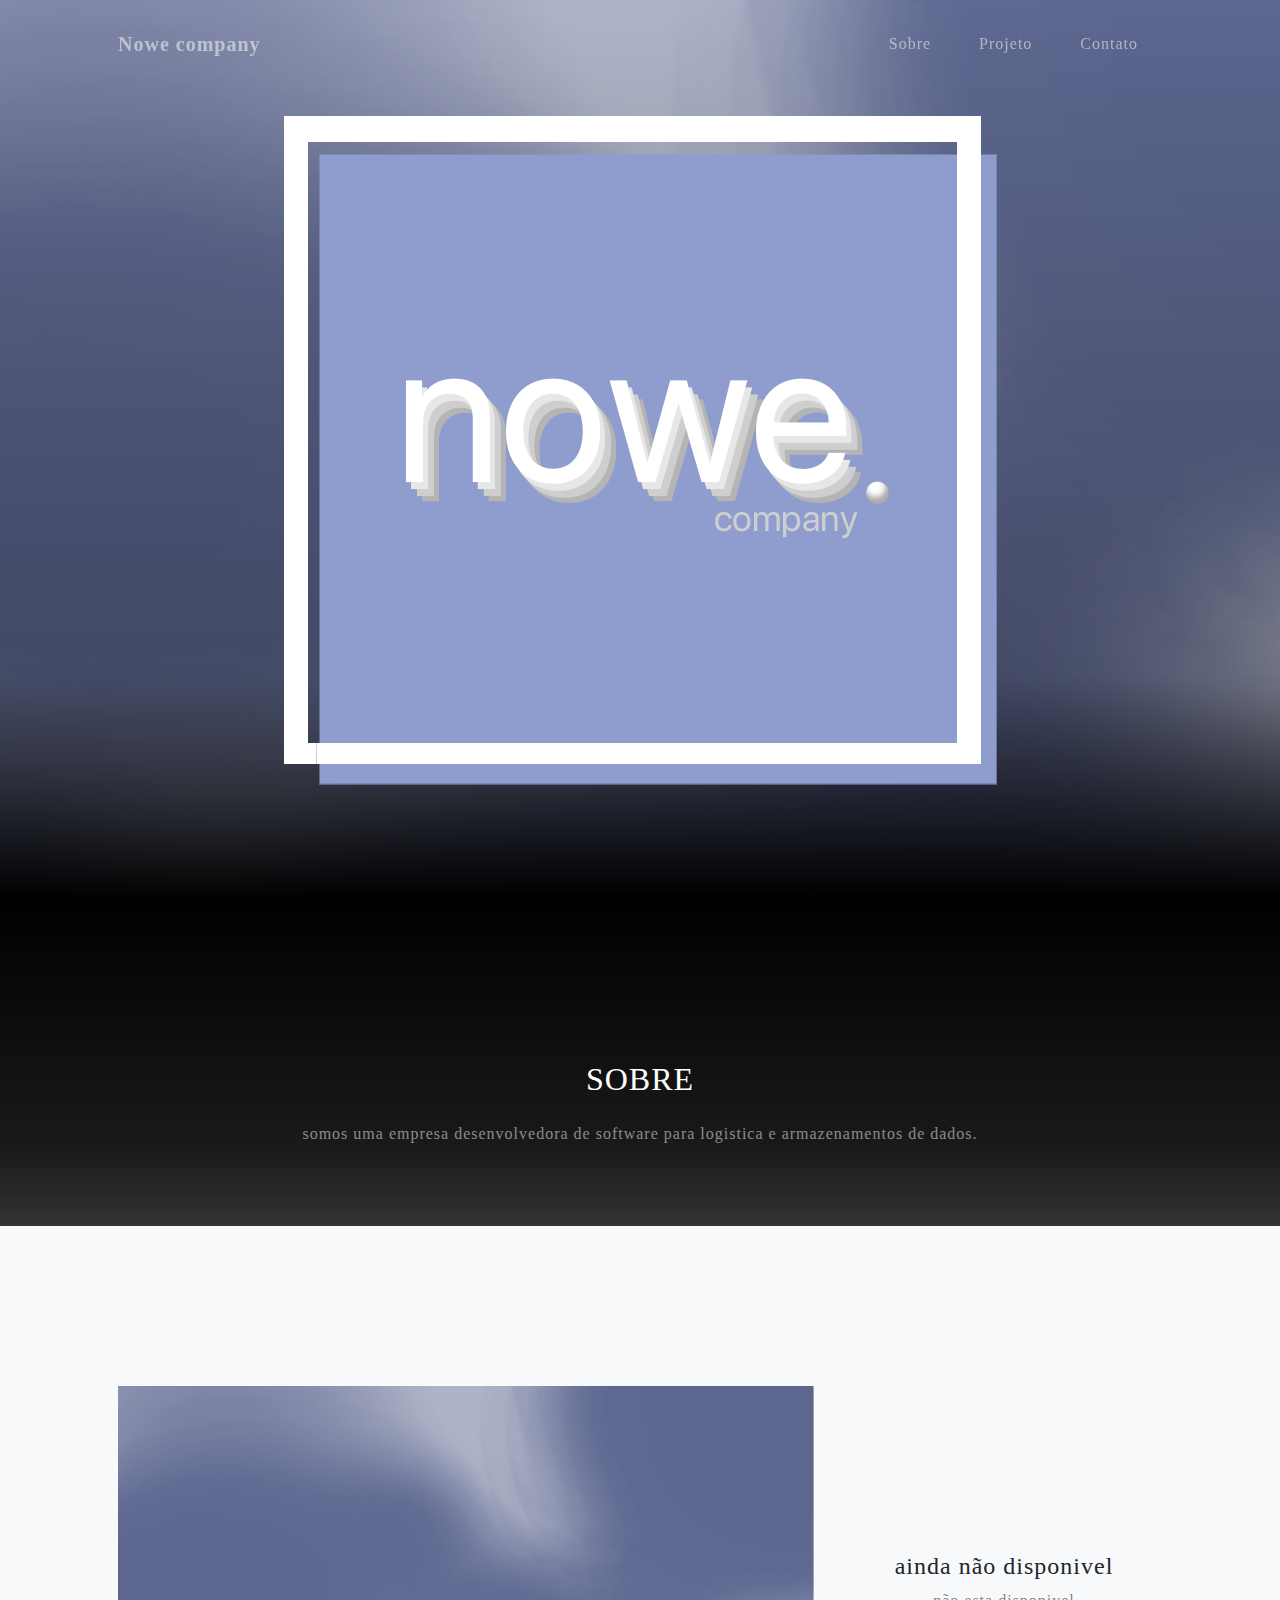
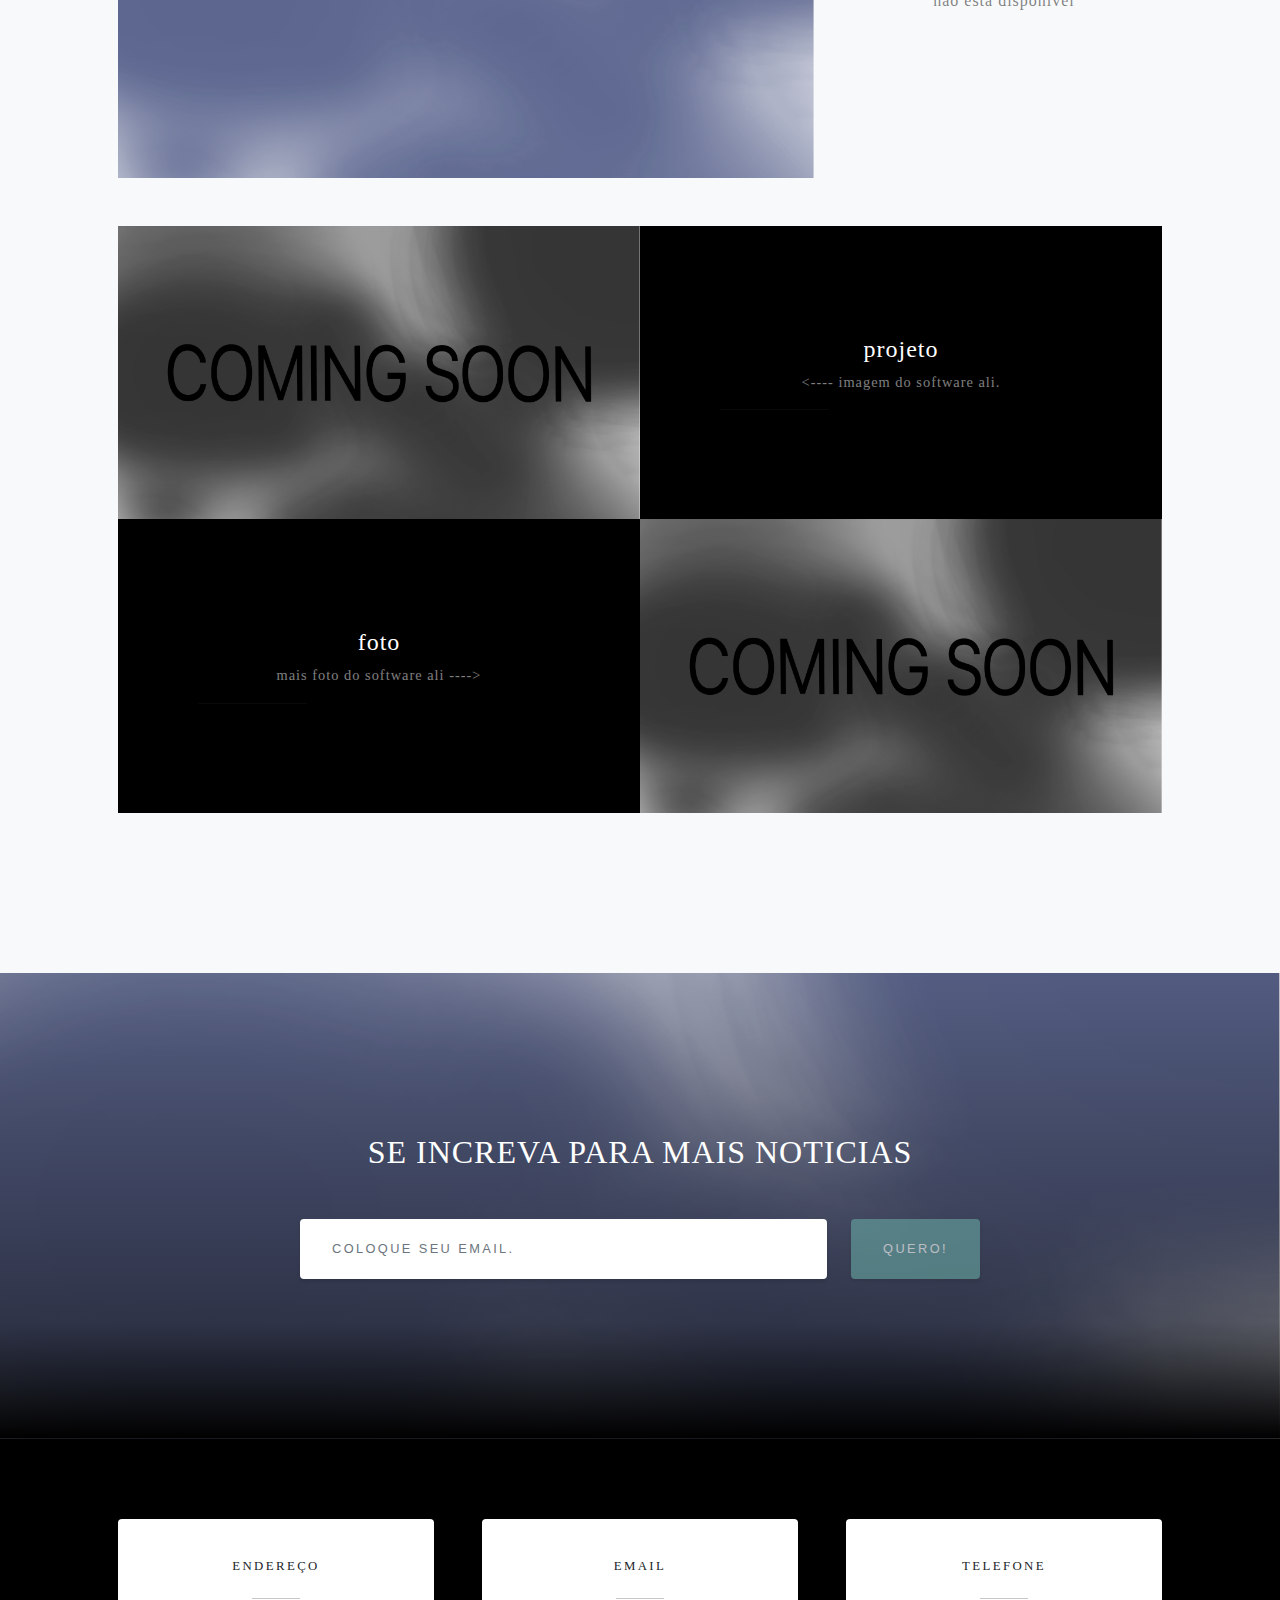
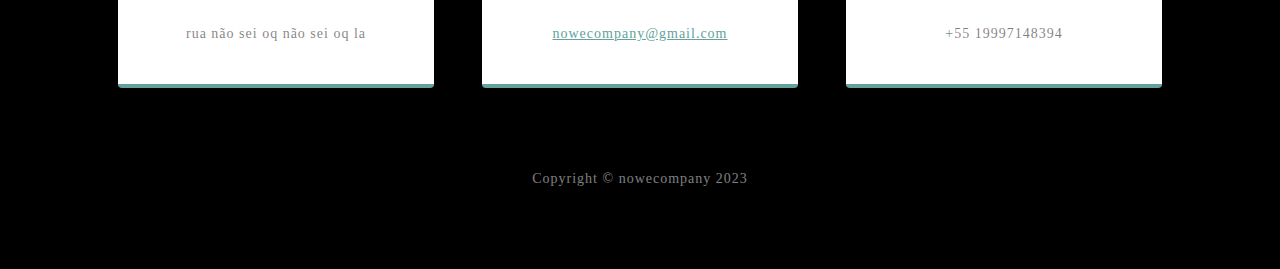
==== index.html @ 6581adaf "Update index.html" ====
<!DOCTYPE html>
<html lang="en">
    <head>
        <meta charset="utf-8" />
        <meta name="viewport" content="width=device-width, initial-scale=1, shrink-to-fit=no" />
        <meta name="description" content="" />
        <meta name="author" content="" />
        <title>Nowe company</title>
        <link rel="icon" type="image/x-icon" href="assets/img/icone-branco.ico" />
        <link href="css/styles.css" rel="stylesheet" />
    </head>
    <body id="page-top">
        <nav class="navbar navbar-expand-lg navbar-light fixed-top" id="mainNav">
            <div class="container px-4 px-lg-5">
                <a class="navbar-brand" href="#page-top">Nowe company</a>
                <button class="navbar-toggler navbar-toggler-right" type="button" data-bs-toggle="collapse" data-bs-target="#navbarResponsive" aria-controls="navbarResponsive" aria-expanded="false" aria-label="Toggle navigation">
                    Menu
                    <i class="fas fa-bars"></i>
                </button>
                <div class="collapse navbar-collapse" id="navbarResponsive">
                    <ul class="navbar-nav ms-auto">
                        <li class="nav-item"><a class="nav-link" href="#about">Sobre</a></li>
                        <li class="nav-item"><a class="nav-link" href="#projects">Projeto</a></li>
                        <li class="nav-item"><a class="nav-link" href="#signup">Contato</a></li>
                    </ul>
                </div>
            </div>
        </nav>


        <!-- Masthead-->
        <header class="masthead">
    
            <div class="container px-4 px-lg-5 d-flex h-100 align-items-center justify-content-center">
          
                <div class="d-flex justify-content-center">
                      <img class="logo" src="assets/img/versao branca.png" alt="..." /> 
                       
                    </div>
        
                </div>
            </div>
        </header>
        <!-- About-->
        <section class="about-section text-center" id="about">
            <div class="container px-4 px-lg-5">
                <div class="row gx-4 gx-lg-5 justify-content-center">
                    <div class="col-lg-8">
                        <h2 class="text-white mb-4">SOBRE</h2>
                        <p class="text-white-50">
                            somos uma empresa desenvolvedora de software para logistica e armazenamentos de dados. 
                        </p>
                    </div>
                </div>
            </div>
        </section>
        <!-- Projects-->
        <section class="projects-section bg-light" id="projects">
            <div class="container px-4 px-lg-5">
                <!-- Featured Project Row-->
                <div class="row gx-0 mb-4 mb-lg-5 align-items-center">
                    <div class="col-xl-8 col-lg-7"><img class="img-fluid mb-3 mb-lg-0" src="assets/img/background.png" alt="..." /></div>
                    <div class="col-xl-4 col-lg-5">
                        <div class="featured-text text-center text-lg-left">
                            <h4>ainda não disponivel</h4>
                            <p class="text-black-50 mb-0">não esta disponivel</p>
                        </div>
                    </div>
                </div>
                <!-- Project One Row-->
                <div class="row gx-0 mb-5 mb-lg-0 justify-content-center">
                    <div class="col-lg-6"><img class="img-fluid" src="assets/img/foto tapaburaco.png" alt="..." /></div>
                    <div class="col-lg-6">
                        <div class="bg-black text-center h-100 project">
                            <div class="d-flex h-100">
                                <div class="project-text w-100 my-auto text-center text-lg-left">
                                    <h4 class="text-white">projeto</h4>
                                    <p class="mb-0 text-white-50"> <---- imagem do software ali.</p>
                                    <hr class="d-none d-lg-block mb-0 ms-0" />
                                </div>
                            </div>
                        </div>
                    </div>
                </div>
                <!-- Project Two Row-->
                <div class="row gx-0 justify-content-center">
                    <div class="col-lg-6"><img class="img-fluid" src="assets/img/foto tapaburaco.png" alt="..." /></div>
                    <div class="col-lg-6 order-lg-first">
                        <div class="bg-black text-center h-100 project">
                            <div class="d-flex h-100">
                                <div class="project-text w-100 my-auto text-center text-lg-right">
                                    <h4 class="text-white">foto</h4>
                                    <p class="mb-0 text-white-50">mais foto do software ali ----> </p>
                                    <hr class="d-none d-lg-block mb-0 me-0" />
                                </div>
                            </div>
                        </div>
                    </div>
                </div>
            </div>
        </section>
        <!-- Signup-->
        <section class="signup-section" id="signup">
            <div class="container px-4 px-lg-5">
                <div class="row gx-4 gx-lg-5">
                    <div class="col-md-10 col-lg-8 mx-auto text-center">
                        <i class="far fa-paper-plane fa-2x mb-2 text-white"></i>
                        <h2 class="text-white mb-5">SE INCREVA PARA MAIS NOTICIAS</h2>

          
                        <form class="form-signup" id="contactForm" data-sb-form-api-token="API_TOKEN">
                            <!-- Email address input-->
                            <div class="row input-group-newsletter">
                                <div class="col"><input class="form-control" id="emailAddress" type="email" placeholder="coloque seu email." aria-label="Enter email address..." data-sb-validations="required,email" /></div>
                                <div class="col-auto"><button class="btn btn-primary disabled" id="submitButton" type="submit">QUERO!</button></div>
                            </div>
                            <div class="invalid-feedback mt-2" data-sb-feedback="emailAddress:required">email requerido.</div>
                            <div class="invalid-feedback mt-2" data-sb-feedback="emailAddress:email">email não é valido.</div>
                            <!-- Submit success message-->
                            <!---->
                            <!-- This is what your users will see when the form-->
                            <!-- has successfully submitted-->
                            <div class="d-none" id="submitSuccessMessage">
                                <div class="text-center mb-3 mt-2 text-white">
                                    <div class="fw-bolder">deu certo!</div>
                                    
                               
                                  \\a href="https://startbootstrap.com/solution/contact-forms">https://startbootstrap.com/solution/contact-forms
                               
                            </div>
                
                            <div class="d-none" id="submitErrorMessage"><div class="text-center text-danger mb-3 mt-2">erro</div></div>
                        </form>
                    </div>
                </div>
            </div>
        </section>
        <!-- Contact-->
        <section class="contact-section bg-black">
            <div class="container px-4 px-lg-5">
                <div class="row gx-4 gx-lg-5">
                    <div class="col-md-4 mb-3 mb-md-0">
                        <div class="card py-4 h-100">
                            <div class="card-body text-center">
                                <i class="fas fa-map-marked-alt text-primary mb-2"></i>
                                <h4 class="text-uppercase m-0">endereço</h4>
                                <hr class="my-4 mx-auto" />
                                <div class="small text-black-50">rua não sei oq não sei oq la </div>
                            </div>
                        </div>
                    </div>
                    <div class="col-md-4 mb-3 mb-md-0">
                        <div class="card py-4 h-100">
                            <div class="card-body text-center">
                                <i class="fas fa-envelope text-primary mb-2"></i>
                                <h4 class="text-uppercase m-0">Email</h4>
                                <hr class="my-4 mx-auto" />
                                <div class="small text-black-50"><a href="#!">nowecompany@gmail.com</a></div>
                            </div>
                        </div>
                    </div>
                    <div class="col-md-4 mb-3 mb-md-0">
                        <div class="card py-4 h-100">
                            <div class="card-body text-center">
                                <i class="fas fa-mobile-alt text-primary mb-2"></i>
                                <h4 class="text-uppercase m-0">telefone</h4>
                                <hr class="my-4 mx-auto" />
                                <div class="small text-black-50"> +55 19997148394</div>
                            </div>
                        </div>
                    </div>
                </div>
        </section>
        <!-- Footer-->
        <footer class="footer bg-black small text-center text-white-50"><div class="container px-4 px-lg-5">Copyright &copy; nowecompany 2023 </div></footer>
        <!-- Bootstrap core JS-->
        <script src="https://cdn.jsdelivr.net/npm/bootstrap@5.1.3/dist/js/bootstrap.bundle.min.js"></script>
        <!-- Core theme JS-->
        <script src="js/scripts.js"></script>
        <!-- * * * * * * * * * * * * * * * * * * * * * * * * * * * * * * * * * * * * * * * *-->
        <!-- * *                               SB Forms JS                               * *-->
        <!-- * * Activate your form at https://startbootstrap.com/solution/contact-forms * *-->
        <!-- * * * * * * * * * * * * * * * * * * * * * * * * * * * * * * * * * * * * * * * *-->
        <script src="https://cdn.startbootstrap.com/sb-forms-latest.js"></script>
    </body>
</html>
---- css/styles.css ----
@charset "UTF-8";
@font-face {
  font-family:'sfpro';
  src: url(../SF-Pro-Display-Medium.otf);
}
:root {
  --bs-blue: #0d6efd;
  --bs-indigo: #6610f2;
  --bs-purple: #7464a1;
  --bs-pink: #d63384;
  --bs-red: #a16468;
  --bs-orange: #fd7e14;
  --bs-yellow: #e4c662;
  --bs-green: #67c29c;
  --bs-teal: #64a19d;
  --bs-cyan: #1cabc4;
  --bs-white: #fff;
  --bs-gray: #6c757d;
  --bs-gray-dark: #343a40;
  --bs-gray-100: #f8f9fa;
  --bs-gray-200: #e9ecef;
  --bs-gray-300: #dee2e6;
  --bs-gray-400: #ced4da;
  --bs-gray-500: #adb5bd;
  --bs-gray-600: #6c757d;
  --bs-gray-700: #495057;
  --bs-gray-800: #343a40;
  --bs-gray-900: #212529;
  --bs-primary: #64a19d;
  --bs-secondary: #7464a1;
  --bs-success: #67c29c;
  --bs-info: #1cabc4;
  --bs-warning: #e4c662;
  --bs-danger: #a16468;
  --bs-light: #f8f9fa;
  --bs-dark: #212529;
  --bs-black: #000;
  --bs-white: #fff;
  --bs-primary-rgb: 100, 161, 157;
  --bs-secondary-rgb: 116, 100, 161;
  --bs-success-rgb: 103, 194, 156;
  --bs-info-rgb: 28, 171, 196;
  --bs-warning-rgb: 228, 198, 98;
  --bs-danger-rgb: 161, 100, 104;
  --bs-light-rgb: 248, 249, 250;
  --bs-dark-rgb: 33, 37, 41;
  --bs-black-rgb: 0, 0, 0;
  --bs-white-rgb: 255, 255, 255;
  --bs-white-rgb: 255, 255, 255;
  --bs-black-rgb: 0, 0, 0;
  --bs-body-color-rgb: 33, 37, 41;
  --bs-body-bg-rgb: 255, 255, 255;
  --bs-font-monospace: SFMono-Regular, Menlo, Monaco, Consolas, "Liberation Mono", "Courier New", monospace;
  --bs-gradient: linear-gradient(180deg, rgba(255, 255, 255, 0.15), rgba(255, 255, 255, 0));
  --bs-body-font-size: 1rem;
  --bs-body-font-weight: 400;
  --bs-body-line-height: 1.5;
  --bs-body-color: #212529;
  --bs-body-bg: #fff;
}

*,
*::before,
*::after {
  box-sizing: border-box;
}

@media (prefers-reduced-motion: no-preference) {
  :root {
    scroll-behavior: smooth;
  }
}

body {
  margin: 0;
  font-family:'sfpro';
  font-size: var(--bs-body-font-size);
  font-weight: var(--bs-body-font-weight);
  line-height: var(--bs-body-line-height);
  color: var(--bs-body-color);
  text-align: var(--bs-body-text-align);
  background-color: var(--bs-body-bg);
}
.logo{
  max-width: 100%;
  height: auto;

}
hr {
  margin: 1rem 0;
  color: inherit;
  background-color: currentColor;
  border: 0;
  opacity: 0.25;
}

hr:not([size]) {
  height: 1px;
}

h6, .h6, h5, .h5, h4, .h4, h3, .h3, h2, .h2, h1, .h1 {
  margin-top: 0;
  margin-bottom: 0.5rem;
  font-weight: 500;
  line-height: 1.2;
}

h1, .h1 {
  font-size: calc(1.375rem + 1.5vw);
}
@media (min-width: 1200px) {
  h1, .h1 {
    font-size: 2.5rem;
  }
}

h2, .h2 {
  font-size: calc(1.325rem + 0.9vw);
}
@media (min-width: 1200px) {
  h2, .h2 {
    font-size: 2rem;
  }
}

h3, .h3 {
  font-size: calc(1.3rem + 0.6vw);
}
@media (min-width: 1200px) {
  h3, .h3 {
    font-size: 1.75rem;
  }
}

h4, .h4 {
  font-size: calc(1.275rem + 0.3vw);
}
@media (min-width: 1200px) {
  h4, .h4 {
    font-size: 1.5rem;
  }
}

h5, .h5 {
  font-size: 1.25rem;
}

h6, .h6 {
  font-size: 1rem;
}

p {
  margin-top: 0;
  margin-bottom: 1rem;
}

abbr[title],
abbr[data-bs-original-title] {
  -webkit-text-decoration: underline dotted;
          text-decoration: underline dotted;
  cursor: help;
  -webkit-text-decoration-skip-ink: none;
          text-decoration-skip-ink: none;
}

address {
  margin-bottom: 1rem;
  font-style: normal;
  line-height: inherit;
}

ol,
ul {
  padding-left: 2rem;
}

ol,
ul,
dl {
  margin-top: 0;
  margin-bottom: 1rem;
}

ol ol,
ul ul,
ol ul,
ul ol {
  margin-bottom: 0;
}

dt {
  font-weight: 700;
}

dd {
  margin-bottom: 0.5rem;
  margin-left: 0;
}

blockquote {
  margin: 0 0 1rem;
}

b,
strong {
  font-weight: bolder;
}

small, .small {
  font-size: 0.875em;
}

mark, .mark {
  padding: 0.2em;
  background-color: #fcf8e3;
}

sub,
sup {
  position: relative;
  font-size: 0.75em;
  line-height: 0;
  vertical-align: baseline;
}

sub {
  bottom: -0.25em;
}

sup {
  top: -0.5em;
}

a {
  color: #64a19d;
  text-decoration: underline;
}
a:hover {
  color: #50817e;
}

a:not([href]):not([class]), a:not([href]):not([class]):hover {
  color: inherit;
  text-decoration: none;
}

pre,
code,
kbd,
samp {
  font-family: var(--bs-font-monospace);
  font-size: 1em;
  direction: ltr /* rtl:ignore */;
  unicode-bidi: bidi-override;
}

pre {
  display: block;
  margin-top: 0;
  margin-bottom: 1rem;
  overflow: auto;
  font-size: 0.875em;
}
pre code {
  font-size: inherit;
  color: inherit;
  word-break: normal;
}

code {
  font-size: 0.875em;
  color: #d63384;
  word-wrap: break-word;
}
a > code {
  color: inherit;
}

kbd {
  padding: 0.2rem 0.4rem;
  font-size: 0.875em;
  color: #fff;
  background-color: #212529;
  border-radius: 0.2rem;
}
kbd kbd {
  padding: 0;
  font-size: 1em;
  font-weight: 700;
}

figure {
  margin: 0 0 1rem;
}

img,
svg {
  vertical-align: middle;
}

table {
  caption-side: bottom;
  border-collapse: collapse;
}

caption {
  padding-top: 0.5rem;
  padding-bottom: 0.5rem;
  color: #6c757d;
  text-align: left;
}

th {
  text-align: inherit;
  text-align: -webkit-match-parent;
}

thead,
tbody,
tfoot,
tr,
td,
th {
  border-color: inherit;
  border-style: solid;
  border-width: 0;
}

label {
  display: inline-block;
}

button {
  border-radius: 0;
}

button:focus:not(:focus-visible) {
  outline: 0;
}

input,
button,
select,
optgroup,
textarea {
  margin: 0;
  font-family: inherit;
  font-size: inherit;
  line-height: inherit;
}

button,
select {
  text-transform: none;
}

[role=button] {
  cursor: pointer;
}

select {
  word-wrap: normal;
}
select:disabled {
  opacity: 1;
}

[list]::-webkit-calendar-picker-indicator {
  display: none;
}

button,
[type=button],
[type=reset],
[type=submit] {
  -webkit-appearance: button;
}
button:not(:disabled),
[type=button]:not(:disabled),
[type=reset]:not(:disabled),
[type=submit]:not(:disabled) {
  cursor: pointer;
}

::-moz-focus-inner {
  padding: 0;
  border-style: none;
}

textarea {
  resize: vertical;
}

fieldset {
  min-width: 0;
  padding: 0;
  margin: 0;
  border: 0;
}

legend {
  float: left;
  width: 100%;
  padding: 0;
  margin-bottom: 0.5rem;
  font-size: calc(1.275rem + 0.3vw);
  line-height: inherit;
}
@media (min-width: 1200px) {
  legend {
    font-size: 1.5rem;
  }
}
legend + * {
  clear: left;
}

::-webkit-datetime-edit-fields-wrapper,
::-webkit-datetime-edit-text,
::-webkit-datetime-edit-minute,
::-webkit-datetime-edit-hour-field,
::-webkit-datetime-edit-day-field,
::-webkit-datetime-edit-month-field,
::-webkit-datetime-edit-year-field {
  padding: 0;
}

::-webkit-inner-spin-button {
  height: auto;
}

[type=search] {
  outline-offset: -2px;
  -webkit-appearance: textfield;
}

/* rtl:raw:
[type="tel"],
[type="url"],
[type="email"],
[type="number"] {
  direction: ltr;
}
*/
::-webkit-search-decoration {
  -webkit-appearance: none;
}

::-webkit-color-swatch-wrapper {
  padding: 0;
}

::-webkit-file-upload-button {
  font: inherit;
}

::file-selector-button {
  font: inherit;
}

::-webkit-file-upload-button {
  font: inherit;
  -webkit-appearance: button;
}

output {
  display: inline-block;
}

iframe {
  border: 0;
}

summary {
  display: list-item;
  cursor: pointer;
}

progress {
  vertical-align: baseline;
}

[hidden] {
  display: none !important;
}

.lead {
  font-size: 1.25rem;
  font-weight: 300;
}

.display-1 {
  font-size: calc(1.625rem + 4.5vw);
  font-weight: 300;
  line-height: 1.2;
}
@media (min-width: 1200px) {
  .display-1 {
    font-size: 5rem;
  }
}

.display-2 {
  font-size: calc(1.575rem + 3.9vw);
  font-weight: 300;
  line-height: 1.2;
}
@media (min-width: 1200px) {
  .display-2 {
    font-size: 4.5rem;
  }
}

.display-3 {
  font-size: calc(1.525rem + 3.3vw);
  font-weight: 300;
  line-height: 1.2;
}
@media (min-width: 1200px) {
  .display-3 {
    font-size: 4rem;
  }
}

.display-4 {
  font-size: calc(1.475rem + 2.7vw);
  font-weight: 300;
  line-height: 1.2;
}
@media (min-width: 1200px) {
  .display-4 {
    font-size: 3.5rem;
  }
}

.display-5 {
  font-size: calc(1.425rem + 2.1vw);
  font-weight: 300;
  line-height: 1.2;
}
@media (min-width: 1200px) {
  .display-5 {
    font-size: 3rem;
  }
}

.display-6 {
  font-size: calc(1.375rem + 1.5vw);
  font-weight: 300;
  line-height: 1.2;
}
@media (min-width: 1200px) {
  .display-6 {
    font-size: 2.5rem;
  }
}

.list-unstyled {
  padding-left: 0;
  list-style: none;
}

.list-inline {
  padding-left: 0;
  list-style: none;
}

.list-inline-item {
  display: inline-block;
}
.list-inline-item:not(:last-child) {
  margin-right: 0.5rem;
}

.initialism {
  font-size: 0.875em;
  text-transform: uppercase;
}

.blockquote {
  margin-bottom: 1rem;
  font-size: 1.25rem;
}
.blockquote > :last-child {
  margin-bottom: 0;
}

.blockquote-footer {
  margin-top: -1rem;
  margin-bottom: 1rem;
  font-size: 0.875em;
  color: #6c757d;
}
.blockquote-footer::before {
  content: "— ";
}

.img-fluid {
  max-width: 100%;
  height: auto;
}

.img-thumbnail {
  padding: 0.25rem;
  background-color: #fff;
  border: 1px solid #dee2e6;
  border-radius: 0.25rem;
  max-width: 100%;
  height: auto;
}

.figure {
  display: inline-block;
}

.figure-img {
  margin-bottom: 0.5rem;
  line-height: 1;
}

.figure-caption {
  font-size: 0.875em;
  color: #6c757d;
}

.container,
.container-fluid,
.container-xxl,
.container-xl,
.container-lg,
.container-md,
.container-sm {
  width: 100%;
  padding-right: var(--bs-gutter-x, 0.75rem);
  padding-left: var(--bs-gutter-x, 0.75rem);
  margin-right: auto;
  margin-left: auto;
}

@media (min-width: 576px) {
  .container-sm, .container {
    max-width: 540px;
  }
}
@media (min-width: 768px) {
  .container-md, .container-sm, .container {
    max-width: 720px;
  }
}
@media (min-width: 992px) {
  .container-lg, .container-md, .container-sm, .container {
    max-width: 960px;
  }
}
@media (min-width: 1200px) {
  .container-xl, .container-lg, .container-md, .container-sm, .container {
    max-width: 1140px;
  }
}
@media (min-width: 1400px) {
  .container-xxl, .container-xl, .container-lg, .container-md, .container-sm, .container {
    max-width: 1320px;
  }
}
.row {
  --bs-gutter-x: 1.5rem;
  --bs-gutter-y: 0;
  display: flex;
  flex-wrap: wrap;
  margin-top: calc(-1 * var(--bs-gutter-y));
  margin-right: calc(-0.5 * var(--bs-gutter-x));
  margin-left: calc(-0.5 * var(--bs-gutter-x));
}
.row > * {
  flex-shrink: 0;
  width: 100%;
  max-width: 100%;
  padding-right: calc(var(--bs-gutter-x) * 0.5);
  padding-left: calc(var(--bs-gutter-x) * 0.5);
  margin-top: var(--bs-gutter-y);
}

.col {
  flex: 1 0 0%;
}

.row-cols-auto > * {
  flex: 0 0 auto;
  width: auto;
}

.row-cols-1 > * {
  flex: 0 0 auto;
  width: 100%;
}

.row-cols-2 > * {
  flex: 0 0 auto;
  width: 50%;
}

.row-cols-3 > * {
  flex: 0 0 auto;
  width: 33.3333333333%;
}

.row-cols-4 > * {
  flex: 0 0 auto;
  width: 25%;
}

.row-cols-5 > * {
  flex: 0 0 auto;
  width: 20%;
}

.row-cols-6 > * {
  flex: 0 0 auto;
  width: 16.6666666667%;
}

.col-auto {
  flex: 0 0 auto;
  width: auto;
}

.col-1 {
  flex: 0 0 auto;
  width: 8.33333333%;
}

.col-2 {
  flex: 0 0 auto;
  width: 16.66666667%;
}

.col-3 {
  flex: 0 0 auto;
  width: 25%;
}

.col-4 {
  flex: 0 0 auto;
  width: 33.33333333%;
}

.col-5 {
  flex: 0 0 auto;
  width: 41.66666667%;
}

.col-6 {
  flex: 0 0 auto;
  width: 50%;
}

.col-7 {
  flex: 0 0 auto;
  width: 58.33333333%;
}

.col-8 {
  flex: 0 0 auto;
  width: 66.66666667%;
}

.col-9 {
  flex: 0 0 auto;
  width: 75%;
}

.col-10 {
  flex: 0 0 auto;
  width: 83.33333333%;
}

.col-11 {
  flex: 0 0 auto;
  width: 91.66666667%;
}

.col-12 {
  flex: 0 0 auto;
  width: 100%;
}

.offset-1 {
  margin-left: 8.33333333%;
}

.offset-2 {
  margin-left: 16.66666667%;
}

.offset-3 {
  margin-left: 25%;
}

.offset-4 {
  margin-left: 33.33333333%;
}

.offset-5 {
  margin-left: 41.66666667%;
}

.offset-6 {
  margin-left: 50%;
}

.offset-7 {
  margin-left: 58.33333333%;
}

.offset-8 {
  margin-left: 66.66666667%;
}

.offset-9 {
  margin-left: 75%;
}

.offset-10 {
  margin-left: 83.33333333%;
}

.offset-11 {
  margin-left: 91.66666667%;
}

.g-0,
.gx-0 {
  --bs-gutter-x: 0;
}

.g-0,
.gy-0 {
  --bs-gutter-y: 0;
}

.g-1,
.gx-1 {
  --bs-gutter-x: 0.25rem;
}

.g-1,
.gy-1 {
  --bs-gutter-y: 0.25rem;
}

.g-2,
.gx-2 {
  --bs-gutter-x: 0.5rem;
}

.g-2,
.gy-2 {
  --bs-gutter-y: 0.5rem;
}

.g-3,
.gx-3 {
  --bs-gutter-x: 1rem;
}

.g-3,
.gy-3 {
  --bs-gutter-y: 1rem;
}

.g-4,
.gx-4 {
  --bs-gutter-x: 1.5rem;
}

.g-4,
.gy-4 {
  --bs-gutter-y: 1.5rem;
}

.g-5,
.gx-5 {
  --bs-gutter-x: 3rem;
}

.g-5,
.gy-5 {
  --bs-gutter-y: 3rem;
}

@media (min-width: 576px) {
  .col-sm {
    flex: 1 0 0%;
  }

  .row-cols-sm-auto > * {
    flex: 0 0 auto;
    width: auto;
  }

  .row-cols-sm-1 > * {
    flex: 0 0 auto;
    width: 100%;
  }

  .row-cols-sm-2 > * {
    flex: 0 0 auto;
    width: 50%;
  }

  .row-cols-sm-3 > * {
    flex: 0 0 auto;
    width: 33.3333333333%;
  }

  .row-cols-sm-4 > * {
    flex: 0 0 auto;
    width: 25%;
  }

  .row-cols-sm-5 > * {
    flex: 0 0 auto;
    width: 20%;
  }

  .row-cols-sm-6 > * {
    flex: 0 0 auto;
    width: 16.6666666667%;
  }

  .col-sm-auto {
    flex: 0 0 auto;
    width: auto;
  }

  .col-sm-1 {
    flex: 0 0 auto;
    width: 8.33333333%;
  }

  .col-sm-2 {
    flex: 0 0 auto;
    width: 16.66666667%;
  }

  .col-sm-3 {
    flex: 0 0 auto;
    width: 25%;
  }

  .col-sm-4 {
    flex: 0 0 auto;
    width: 33.33333333%;
  }

  .col-sm-5 {
    flex: 0 0 auto;
    width: 41.66666667%;
  }

  .col-sm-6 {
    flex: 0 0 auto;
    width: 50%;
  }

  .col-sm-7 {
    flex: 0 0 auto;
    width: 58.33333333%;
  }

  .col-sm-8 {
    flex: 0 0 auto;
    width: 66.66666667%;
  }

  .col-sm-9 {
    flex: 0 0 auto;
    width: 75%;
  }

  .col-sm-10 {
    flex: 0 0 auto;
    width: 83.33333333%;
  }

  .col-sm-11 {
    flex: 0 0 auto;
    width: 91.66666667%;
  }

  .col-sm-12 {
    flex: 0 0 auto;
    width: 100%;
  }

  .offset-sm-0 {
    margin-left: 0;
  }

  .offset-sm-1 {
    margin-left: 8.33333333%;
  }

  .offset-sm-2 {
    margin-left: 16.66666667%;
  }

  .offset-sm-3 {
    margin-left: 25%;
  }

  .offset-sm-4 {
    margin-left: 33.33333333%;
  }

  .offset-sm-5 {
    margin-left: 41.66666667%;
  }

  .offset-sm-6 {
    margin-left: 50%;
  }

  .offset-sm-7 {
    margin-left: 58.33333333%;
  }

  .offset-sm-8 {
    margin-left: 66.66666667%;
  }

  .offset-sm-9 {
    margin-left: 75%;
  }

  .offset-sm-10 {
    margin-left: 83.33333333%;
  }

  .offset-sm-11 {
    margin-left: 91.66666667%;
  }

  .g-sm-0,
.gx-sm-0 {
    --bs-gutter-x: 0;
  }

  .g-sm-0,
.gy-sm-0 {
    --bs-gutter-y: 0;
  }

  .g-sm-1,
.gx-sm-1 {
    --bs-gutter-x: 0.25rem;
  }

  .g-sm-1,
.gy-sm-1 {
    --bs-gutter-y: 0.25rem;
  }

  .g-sm-2,
.gx-sm-2 {
    --bs-gutter-x: 0.5rem;
  }

  .g-sm-2,
.gy-sm-2 {
    --bs-gutter-y: 0.5rem;
  }

  .g-sm-3,
.gx-sm-3 {
    --bs-gutter-x: 1rem;
  }

  .g-sm-3,
.gy-sm-3 {
    --bs-gutter-y: 1rem;
  }

  .g-sm-4,
.gx-sm-4 {
    --bs-gutter-x: 1.5rem;
  }

  .g-sm-4,
.gy-sm-4 {
    --bs-gutter-y: 1.5rem;
  }

  .g-sm-5,
.gx-sm-5 {
    --bs-gutter-x: 3rem;
  }

  .g-sm-5,
.gy-sm-5 {
    --bs-gutter-y: 3rem;
  }
}
@media (min-width: 768px) {
  .col-md {
    flex: 1 0 0%;
  }

  .row-cols-md-auto > * {
    flex: 0 0 auto;
    width: auto;
  }

  .row-cols-md-1 > * {
    flex: 0 0 auto;
    width: 100%;
  }

  .row-cols-md-2 > * {
    flex: 0 0 auto;
    width: 50%;
  }

  .row-cols-md-3 > * {
    flex: 0 0 auto;
    width: 33.3333333333%;
  }

  .row-cols-md-4 > * {
    flex: 0 0 auto;
    width: 25%;
  }

  .row-cols-md-5 > * {
    flex: 0 0 auto;
    width: 20%;
  }

  .row-cols-md-6 > * {
    flex: 0 0 auto;
    width: 16.6666666667%;
  }

  .col-md-auto {
    flex: 0 0 auto;
    width: auto;
  }

  .col-md-1 {
    flex: 0 0 auto;
    width: 8.33333333%;
  }

  .col-md-2 {
    flex: 0 0 auto;
    width: 16.66666667%;
  }

  .col-md-3 {
    flex: 0 0 auto;
    width: 25%;
  }

  .col-md-4 {
    flex: 0 0 auto;
    width: 33.33333333%;
  }

  .col-md-5 {
    flex: 0 0 auto;
    width: 41.66666667%;
  }

  .col-md-6 {
    flex: 0 0 auto;
    width: 50%;
  }

  .col-md-7 {
    flex: 0 0 auto;
    width: 58.33333333%;
  }

  .col-md-8 {
    flex: 0 0 auto;
    width: 66.66666667%;
  }

  .col-md-9 {
    flex: 0 0 auto;
    width: 75%;
  }

  .col-md-10 {
    flex: 0 0 auto;
    width: 83.33333333%;
  }

  .col-md-11 {
    flex: 0 0 auto;
    width: 91.66666667%;
  }

  .col-md-12 {
    flex: 0 0 auto;
    width: 100%;
  }

  .offset-md-0 {
    margin-left: 0;
  }

  .offset-md-1 {
    margin-left: 8.33333333%;
  }

  .offset-md-2 {
    margin-left: 16.66666667%;
  }

  .offset-md-3 {
    margin-left: 25%;
  }

  .offset-md-4 {
    margin-left: 33.33333333%;
  }

  .offset-md-5 {
    margin-left: 41.66666667%;
  }

  .offset-md-6 {
    margin-left: 50%;
  }

  .offset-md-7 {
    margin-left: 58.33333333%;
  }

  .offset-md-8 {
    margin-left: 66.66666667%;
  }

  .offset-md-9 {
    margin-left: 75%;
  }

  .offset-md-10 {
    margin-left: 83.33333333%;
  }

  .offset-md-11 {
    margin-left: 91.66666667%;
  }

  .g-md-0,
.gx-md-0 {
    --bs-gutter-x: 0;
  }

  .g-md-0,
.gy-md-0 {
    --bs-gutter-y: 0;
  }

  .g-md-1,
.gx-md-1 {
    --bs-gutter-x: 0.25rem;
  }

  .g-md-1,
.gy-md-1 {
    --bs-gutter-y: 0.25rem;
  }

  .g-md-2,
.gx-md-2 {
    --bs-gutter-x: 0.5rem;
  }

  .g-md-2,
.gy-md-2 {
    --bs-gutter-y: 0.5rem;
  }

  .g-md-3,
.gx-md-3 {
    --bs-gutter-x: 1rem;
  }

  .g-md-3,
.gy-md-3 {
    --bs-gutter-y: 1rem;
  }

  .g-md-4,
.gx-md-4 {
    --bs-gutter-x: 1.5rem;
  }

  .g-md-4,
.gy-md-4 {
    --bs-gutter-y: 1.5rem;
  }

  .g-md-5,
.gx-md-5 {
    --bs-gutter-x: 3rem;
  }

  .g-md-5,
.gy-md-5 {
    --bs-gutter-y: 3rem;
  }
}
@media (min-width: 992px) {
  .col-lg {
    flex: 1 0 0%;
  }

  .row-cols-lg-auto > * {
    flex: 0 0 auto;
    width: auto;
  }

  .row-cols-lg-1 > * {
    flex: 0 0 auto;
    width: 100%;
  }

  .row-cols-lg-2 > * {
    flex: 0 0 auto;
    width: 50%;
  }

  .row-cols-lg-3 > * {
    flex: 0 0 auto;
    width: 33.3333333333%;
  }

  .row-cols-lg-4 > * {
    flex: 0 0 auto;
    width: 25%;
  }

  .row-cols-lg-5 > * {
    flex: 0 0 auto;
    width: 20%;
  }

  .row-cols-lg-6 > * {
    flex: 0 0 auto;
    width: 16.6666666667%;
  }

  .col-lg-auto {
    flex: 0 0 auto;
    width: auto;
  }

  .col-lg-1 {
    flex: 0 0 auto;
    width: 8.33333333%;
  }

  .col-lg-2 {
    flex: 0 0 auto;
    width: 16.66666667%;
  }

  .col-lg-3 {
    flex: 0 0 auto;
    width: 25%;
  }

  .col-lg-4 {
    flex: 0 0 auto;
    width: 33.33333333%;
  }

  .col-lg-5 {
    flex: 0 0 auto;
    width: 41.66666667%;
  }

  .col-lg-6 {
    flex: 0 0 auto;
    width: 50%;
  }

  .col-lg-7 {
    flex: 0 0 auto;
    width: 58.33333333%;
  }

  .col-lg-8 {
    flex: 0 0 auto;
    width: 66.66666667%;
  }

  .col-lg-9 {
    flex: 0 0 auto;
    width: 75%;
  }

  .col-lg-10 {
    flex: 0 0 auto;
    width: 83.33333333%;
  }

  .col-lg-11 {
    flex: 0 0 auto;
    width: 91.66666667%;
  }

  .col-lg-12 {
    flex: 0 0 auto;
    width: 100%;
  }

  .offset-lg-0 {
    margin-left: 0;
  }

  .offset-lg-1 {
    margin-left: 8.33333333%;
  }

  .offset-lg-2 {
    margin-left: 16.66666667%;
  }

  .offset-lg-3 {
    margin-left: 25%;
  }

  .offset-lg-4 {
    margin-left: 33.33333333%;
  }

  .offset-lg-5 {
    margin-left: 41.66666667%;
  }

  .offset-lg-6 {
    margin-left: 50%;
  }

  .offset-lg-7 {
    margin-left: 58.33333333%;
  }

  .offset-lg-8 {
    margin-left: 66.66666667%;
  }

  .offset-lg-9 {
    margin-left: 75%;
  }

  .offset-lg-10 {
    margin-left: 83.33333333%;
  }

  .offset-lg-11 {
    margin-left: 91.66666667%;
  }

  .g-lg-0,
.gx-lg-0 {
    --bs-gutter-x: 0;
  }

  .g-lg-0,
.gy-lg-0 {
    --bs-gutter-y: 0;
  }

  .g-lg-1,
.gx-lg-1 {
    --bs-gutter-x: 0.25rem;
  }

  .g-lg-1,
.gy-lg-1 {
    --bs-gutter-y: 0.25rem;
  }

  .g-lg-2,
.gx-lg-2 {
    --bs-gutter-x: 0.5rem;
  }

  .g-lg-2,
.gy-lg-2 {
    --bs-gutter-y: 0.5rem;
  }

  .g-lg-3,
.gx-lg-3 {
    --bs-gutter-x: 1rem;
  }

  .g-lg-3,
.gy-lg-3 {
    --bs-gutter-y: 1rem;
  }

  .g-lg-4,
.gx-lg-4 {
    --bs-gutter-x: 1.5rem;
  }

  .g-lg-4,
.gy-lg-4 {
    --bs-gutter-y: 1.5rem;
  }

  .g-lg-5,
.gx-lg-5 {
    --bs-gutter-x: 3rem;
  }

  .g-lg-5,
.gy-lg-5 {
    --bs-gutter-y: 3rem;
  }
}
@media (min-width: 1200px) {
  .col-xl {
    flex: 1 0 0%;
  }

  .row-cols-xl-auto > * {
    flex: 0 0 auto;
    width: auto;
  }

  .row-cols-xl-1 > * {
    flex: 0 0 auto;
    width: 100%;
  }

  .row-cols-xl-2 > * {
    flex: 0 0 auto;
    width: 50%;
  }

  .row-cols-xl-3 > * {
    flex: 0 0 auto;
    width: 33.3333333333%;
  }

  .row-cols-xl-4 > * {
    flex: 0 0 auto;
    width: 25%;
  }

  .row-cols-xl-5 > * {
    flex: 0 0 auto;
    width: 20%;
  }

  .row-cols-xl-6 > * {
    flex: 0 0 auto;
    width: 16.6666666667%;
  }

  .col-xl-auto {
    flex: 0 0 auto;
    width: auto;
  }

  .col-xl-1 {
    flex: 0 0 auto;
    width: 8.33333333%;
  }

  .col-xl-2 {
    flex: 0 0 auto;
    width: 16.66666667%;
  }

  .col-xl-3 {
    flex: 0 0 auto;
    width: 25%;
  }

  .col-xl-4 {
    flex: 0 0 auto;
    width: 33.33333333%;
  }

  .col-xl-5 {
    flex: 0 0 auto;
    width: 41.66666667%;
  }

  .col-xl-6 {
    flex: 0 0 auto;
    width: 50%;
  }

  .col-xl-7 {
    flex: 0 0 auto;
    width: 58.33333333%;
  }

  .col-xl-8 {
    flex: 0 0 auto;
    width: 66.66666667%;
  }

  .col-xl-9 {
    flex: 0 0 auto;
    width: 75%;
  }

  .col-xl-10 {
    flex: 0 0 auto;
    width: 83.33333333%;
  }

  .col-xl-11 {
    flex: 0 0 auto;
    width: 91.66666667%;
  }

  .col-xl-12 {
    flex: 0 0 auto;
    width: 100%;
  }

  .offset-xl-0 {
    margin-left: 0;
  }

  .offset-xl-1 {
    margin-left: 8.33333333%;
  }

  .offset-xl-2 {
    margin-left: 16.66666667%;
  }

  .offset-xl-3 {
    margin-left: 25%;
  }

  .offset-xl-4 {
    margin-left: 33.33333333%;
  }

  .offset-xl-5 {
    margin-left: 41.66666667%;
  }

  .offset-xl-6 {
    margin-left: 50%;
  }

  .offset-xl-7 {
    margin-left: 58.33333333%;
  }

  .offset-xl-8 {
    margin-left: 66.66666667%;
  }

  .offset-xl-9 {
    margin-left: 75%;
  }

  .offset-xl-10 {
    margin-left: 83.33333333%;
  }

  .offset-xl-11 {
    margin-left: 91.66666667%;
  }

  .g-xl-0,
.gx-xl-0 {
    --bs-gutter-x: 0;
  }

  .g-xl-0,
.gy-xl-0 {
    --bs-gutter-y: 0;
  }

  .g-xl-1,
.gx-xl-1 {
    --bs-gutter-x: 0.25rem;
  }

  .g-xl-1,
.gy-xl-1 {
    --bs-gutter-y: 0.25rem;
  }

  .g-xl-2,
.gx-xl-2 {
    --bs-gutter-x: 0.5rem;
  }

  .g-xl-2,
.gy-xl-2 {
    --bs-gutter-y: 0.5rem;
  }

  .g-xl-3,
.gx-xl-3 {
    --bs-gutter-x: 1rem;
  }

  .g-xl-3,
.gy-xl-3 {
    --bs-gutter-y: 1rem;
  }

  .g-xl-4,
.gx-xl-4 {
    --bs-gutter-x: 1.5rem;
  }

  .g-xl-4,
.gy-xl-4 {
    --bs-gutter-y: 1.5rem;
  }

  .g-xl-5,
.gx-xl-5 {
    --bs-gutter-x: 3rem;
  }

  .g-xl-5,
.gy-xl-5 {
    --bs-gutter-y: 3rem;
  }
}
@media (min-width: 1400px) {
  .col-xxl {
    flex: 1 0 0%;
  }

  .row-cols-xxl-auto > * {
    flex: 0 0 auto;
    width: auto;
  }

  .row-cols-xxl-1 > * {
    flex: 0 0 auto;
    width: 100%;
  }

  .row-cols-xxl-2 > * {
    flex: 0 0 auto;
    width: 50%;
  }

  .row-cols-xxl-3 > * {
    flex: 0 0 auto;
    width: 33.3333333333%;
  }

  .row-cols-xxl-4 > * {
    flex: 0 0 auto;
    width: 25%;
  }

  .row-cols-xxl-5 > * {
    flex: 0 0 auto;
    width: 20%;
  }

  .row-cols-xxl-6 > * {
    flex: 0 0 auto;
    width: 16.6666666667%;
  }

  .col-xxl-auto {
    flex: 0 0 auto;
    width: auto;
  }

  .col-xxl-1 {
    flex: 0 0 auto;
    width: 8.33333333%;
  }

  .col-xxl-2 {
    flex: 0 0 auto;
    width: 16.66666667%;
  }

  .col-xxl-3 {
    flex: 0 0 auto;
    width: 25%;
  }

  .col-xxl-4 {
    flex: 0 0 auto;
    width: 33.33333333%;
  }

  .col-xxl-5 {
    flex: 0 0 auto;
    width: 41.66666667%;
  }

  .col-xxl-6 {
    flex: 0 0 auto;
    width: 50%;
  }

  .col-xxl-7 {
    flex: 0 0 auto;
    width: 58.33333333%;
  }

  .col-xxl-8 {
    flex: 0 0 auto;
    width: 66.66666667%;
  }

  .col-xxl-9 {
    flex: 0 0 auto;
    width: 75%;
  }

  .col-xxl-10 {
    flex: 0 0 auto;
    width: 83.33333333%;
  }

  .col-xxl-11 {
    flex: 0 0 auto;
    width: 91.66666667%;
  }

  .col-xxl-12 {
    flex: 0 0 auto;
    width: 100%;
  }

  .offset-xxl-0 {
    margin-left: 0;
  }

  .offset-xxl-1 {
    margin-left: 8.33333333%;
  }

  .offset-xxl-2 {
    margin-left: 16.66666667%;
  }

  .offset-xxl-3 {
    margin-left: 25%;
  }

  .offset-xxl-4 {
    margin-left: 33.33333333%;
  }

  .offset-xxl-5 {
    margin-left: 41.66666667%;
  }

  .offset-xxl-6 {
    margin-left: 50%;
  }

  .offset-xxl-7 {
    margin-left: 58.33333333%;
  }

  .offset-xxl-8 {
    margin-left: 66.66666667%;
  }

  .offset-xxl-9 {
    margin-left: 75%;
  }

  .offset-xxl-10 {
    margin-left: 83.33333333%;
  }

  .offset-xxl-11 {
    margin-left: 91.66666667%;
  }

  .g-xxl-0,
.gx-xxl-0 {
    --bs-gutter-x: 0;
  }

  .g-xxl-0,
.gy-xxl-0 {
    --bs-gutter-y: 0;
  }

  .g-xxl-1,
.gx-xxl-1 {
    --bs-gutter-x: 0.25rem;
  }

  .g-xxl-1,
.gy-xxl-1 {
    --bs-gutter-y: 0.25rem;
  }

  .g-xxl-2,
.gx-xxl-2 {
    --bs-gutter-x: 0.5rem;
  }

  .g-xxl-2,
.gy-xxl-2 {
    --bs-gutter-y: 0.5rem;
  }

  .g-xxl-3,
.gx-xxl-3 {
    --bs-gutter-x: 1rem;
  }

  .g-xxl-3,
.gy-xxl-3 {
    --bs-gutter-y: 1rem;
  }

  .g-xxl-4,
.gx-xxl-4 {
    --bs-gutter-x: 1.5rem;
  }

  .g-xxl-4,
.gy-xxl-4 {
    --bs-gutter-y: 1.5rem;
  }

  .g-xxl-5,
.gx-xxl-5 {
    --bs-gutter-x: 3rem;
  }

  .g-xxl-5,
.gy-xxl-5 {
    --bs-gutter-y: 3rem;
  }
}
.table {
  --bs-table-bg: transparent;
  --bs-table-accent-bg: transparent;
  --bs-table-striped-color: #212529;
  --bs-table-striped-bg: rgba(0, 0, 0, 0.05);
  --bs-table-active-color: #212529;
  --bs-table-active-bg: rgba(0, 0, 0, 0.1);
  --bs-table-hover-color: #212529;
  --bs-table-hover-bg: rgba(0, 0, 0, 0.075);
  width: 100%;
  margin-bottom: 1rem;
  color: #212529;
  vertical-align: top;
  border-color: #dee2e6;
}
.table > :not(caption) > * > * {
  padding: 0.5rem 0.5rem;
  background-color: var(--bs-table-bg);
  border-bottom-width: 1px;
  box-shadow: inset 0 0 0 9999px var(--bs-table-accent-bg);
}
.table > tbody {
  vertical-align: inherit;
}
.table > thead {
  vertical-align: bottom;
}
.table > :not(:first-child) {
  border-top: 2px solid currentColor;
}

.caption-top {
  caption-side: top;
}

.table-sm > :not(caption) > * > * {
  padding: 0.25rem 0.25rem;
}

.table-bordered > :not(caption) > * {
  border-width: 1px 0;
}
.table-bordered > :not(caption) > * > * {
  border-width: 0 1px;
}

.table-borderless > :not(caption) > * > * {
  border-bottom-width: 0;
}
.table-borderless > :not(:first-child) {
  border-top-width: 0;
}

.table-striped > tbody > tr:nth-of-type(odd) > * {
  --bs-table-accent-bg: var(--bs-table-striped-bg);
  color: var(--bs-table-striped-color);
}

.table-active {
  --bs-table-accent-bg: var(--bs-table-active-bg);
  color: var(--bs-table-active-color);
}

.table-hover > tbody > tr:hover > * {
  --bs-table-accent-bg: var(--bs-table-hover-bg);
  color: var(--bs-table-hover-color);
}

.table-primary {
  --bs-table-bg: #e0eceb;
  --bs-table-striped-bg: #d5e0df;
  --bs-table-striped-color: #000;
  --bs-table-active-bg: #cad4d4;
  --bs-table-active-color: #000;
  --bs-table-hover-bg: #cfdad9;
  --bs-table-hover-color: #000;
  color: #000;
  border-color: #cad4d4;
}

.table-secondary {
  --bs-table-bg: #e3e0ec;
  --bs-table-striped-bg: #d8d5e0;
  --bs-table-striped-color: #000;
  --bs-table-active-bg: #cccad4;
  --bs-table-active-color: #000;
  --bs-table-hover-bg: #d2cfda;
  --bs-table-hover-color: #000;
  color: #000;
  border-color: #cccad4;
}

.table-success {
  --bs-table-bg: #e1f3eb;
  --bs-table-striped-bg: #d6e7df;
  --bs-table-striped-color: #000;
  --bs-table-active-bg: #cbdbd4;
  --bs-table-active-color: #000;
  --bs-table-hover-bg: #d0e1d9;
  --bs-table-hover-color: #000;
  color: #000;
  border-color: #cbdbd4;
}

.table-info {
  --bs-table-bg: #d2eef3;
  --bs-table-striped-bg: #c8e2e7;
  --bs-table-striped-color: #000;
  --bs-table-active-bg: #bdd6db;
  --bs-table-active-color: #000;
  --bs-table-hover-bg: #c2dce1;
  --bs-table-hover-color: #000;
  color: #000;
  border-color: #bdd6db;
}

.table-warning {
  --bs-table-bg: #faf4e0;
  --bs-table-striped-bg: #eee8d5;
  --bs-table-striped-color: #000;
  --bs-table-active-bg: #e1dcca;
  --bs-table-active-color: #000;
  --bs-table-hover-bg: #e7e2cf;
  --bs-table-hover-color: #000;
  color: #000;
  border-color: #e1dcca;
}

.table-danger {
  --bs-table-bg: #ece0e1;
  --bs-table-striped-bg: #e0d5d6;
  --bs-table-striped-color: #000;
  --bs-table-active-bg: #d4cacb;
  --bs-table-active-color: #000;
  --bs-table-hover-bg: #dacfd0;
  --bs-table-hover-color: #000;
  color: #000;
  border-color: #d4cacb;
}

.table-light {
  --bs-table-bg: #f8f9fa;
  --bs-table-striped-bg: #ecedee;
  --bs-table-striped-color: #000;
  --bs-table-active-bg: #dfe0e1;
  --bs-table-active-color: #000;
  --bs-table-hover-bg: #e5e6e7;
  --bs-table-hover-color: #000;
  color: #000;
  border-color: #dfe0e1;
}

.table-dark {
  --bs-table-bg: #212529;
  --bs-table-striped-bg: #2c3034;
  --bs-table-striped-color: #fff;
  --bs-table-active-bg: #373b3e;
  --bs-table-active-color: #fff;
  --bs-table-hover-bg: #323539;
  --bs-table-hover-color: #fff;
  color: #fff;
  border-color: #373b3e;
}

.table-responsive {
  overflow-x: auto;
  -webkit-overflow-scrolling: touch;
}

@media (max-width: 575.98px) {
  .table-responsive-sm {
    overflow-x: auto;
    -webkit-overflow-scrolling: touch;
  }
}
@media (max-width: 767.98px) {
  .table-responsive-md {
    overflow-x: auto;
    -webkit-overflow-scrolling: touch;
  }
}
@media (max-width: 991.98px) {
  .table-responsive-lg {
    overflow-x: auto;
    -webkit-overflow-scrolling: touch;
  }
}
@media (max-width: 1199.98px) {
  .table-responsive-xl {
    overflow-x: auto;
    -webkit-overflow-scrolling: touch;
  }
}
@media (max-width: 1399.98px) {
  .table-responsive-xxl {
    overflow-x: auto;
    -webkit-overflow-scrolling: touch;
  }
}
.form-label {
  margin-bottom: 0.5rem;
}

.col-form-label {
  padding-top: calc(0.375rem + 1px);
  padding-bottom: calc(0.375rem + 1px);
  margin-bottom: 0;
  font-size: inherit;
  line-height: 1.5;
}

.col-form-label-lg {
  padding-top: calc(0.5rem + 1px);
  padding-bottom: calc(0.5rem + 1px);
  font-size: 1.25rem;
}

.col-form-label-sm {
  padding-top: calc(0.25rem + 1px);
  padding-bottom: calc(0.25rem + 1px);
  font-size: 0.875rem;
}

.form-text {
  margin-top: 0.25rem;
  font-size: 0.875em;
  color: #6c757d;
}

.form-control {
  display: block;
  width: 100%;
  padding: 0.375rem 0.75rem;
  font-size: 1rem;
  font-weight: 400;
  line-height: 1.5;
  color: #212529;
  background-color: #fff;
  background-clip: padding-box;
  border: 1px solid #ced4da;
  -webkit-appearance: none;
     -moz-appearance: none;
          appearance: none;
  border-radius: 0.25rem;
  transition: border-color 0.15s ease-in-out, box-shadow 0.15s ease-in-out;
}
@media (prefers-reduced-motion: reduce) {
  .form-control {
    transition: none;
  }
}
.form-control[type=file] {
  overflow: hidden;
}
.form-control[type=file]:not(:disabled):not([readonly]) {
  cursor: pointer;
}
.form-control:focus {
  color: #212529;
  background-color: #fff;
  border-color: #b2d0ce;
  outline: 0;
  box-shadow: 0 0 0 0.25rem rgba(100, 161, 157, 0.25);
}
.form-control::-webkit-date-and-time-value {
  height: 1.5em;
}
.form-control::-moz-placeholder {
  color: #6c757d;
  opacity: 1;
}
.form-control:-ms-input-placeholder {
  color: #6c757d;
  opacity: 1;
}
.form-control::placeholder {
  color: #6c757d;
  opacity: 1;
}
.form-control:disabled, .form-control[readonly] {
  background-color: #e9ecef;
  opacity: 1;
}
.form-control::-webkit-file-upload-button {
  padding: 0.375rem 0.75rem;
  margin: -0.375rem -0.75rem;
  -webkit-margin-end: 0.75rem;
          margin-inline-end: 0.75rem;
  color: #212529;
  background-color: #e9ecef;
  pointer-events: none;
  border-color: inherit;
  border-style: solid;
  border-width: 0;
  border-inline-end-width: 1px;
  border-radius: 0;
  -webkit-transition: color 0.15s ease-in-out, background-color 0.15s ease-in-out, border-color 0.15s ease-in-out, box-shadow 0.15s ease-in-out;
  transition: color 0.15s ease-in-out, background-color 0.15s ease-in-out, border-color 0.15s ease-in-out, box-shadow 0.15s ease-in-out;
}
.form-control::file-selector-button {
  padding: 0.375rem 0.75rem;
  margin: -0.375rem -0.75rem;
  -webkit-margin-end: 0.75rem;
          margin-inline-end: 0.75rem;
  color: #212529;
  background-color: #e9ecef;
  pointer-events: none;
  border-color: inherit;
  border-style: solid;
  border-width: 0;
  border-inline-end-width: 1px;
  border-radius: 0;
  transition: color 0.15s ease-in-out, background-color 0.15s ease-in-out, border-color 0.15s ease-in-out, box-shadow 0.15s ease-in-out;
}
@media (prefers-reduced-motion: reduce) {
  .form-control::-webkit-file-upload-button {
    -webkit-transition: none;
    transition: none;
  }
  .form-control::file-selector-button {
    transition: none;
  }
}
.form-control:hover:not(:disabled):not([readonly])::-webkit-file-upload-button {
  background-color: #dde0e3;
}
.form-control:hover:not(:disabled):not([readonly])::file-selector-button {
  background-color: #dde0e3;
}
.form-control::-webkit-file-upload-button {
  padding: 0.375rem 0.75rem;
  margin: -0.375rem -0.75rem;
  -webkit-margin-end: 0.75rem;
          margin-inline-end: 0.75rem;
  color: #212529;
  background-color: #e9ecef;
  pointer-events: none;
  border-color: inherit;
  border-style: solid;
  border-width: 0;
  border-inline-end-width: 1px;
  border-radius: 0;
  -webkit-transition: color 0.15s ease-in-out, background-color 0.15s ease-in-out, border-color 0.15s ease-in-out, box-shadow 0.15s ease-in-out;
  transition: color 0.15s ease-in-out, background-color 0.15s ease-in-out, border-color 0.15s ease-in-out, box-shadow 0.15s ease-in-out;
}
@media (prefers-reduced-motion: reduce) {
  .form-control::-webkit-file-upload-button {
    -webkit-transition: none;
    transition: none;
  }
}
.form-control:hover:not(:disabled):not([readonly])::-webkit-file-upload-button {
  background-color: #dde0e3;
}

.form-control-plaintext {
  display: block;
  width: 100%;
  padding: 0.375rem 0;
  margin-bottom: 0;
  line-height: 1.5;
  color: #212529;
  background-color: transparent;
  border: solid transparent;
  border-width: 1px 0;
}
.form-control-plaintext.form-control-sm, .form-control-plaintext.form-control-lg {
  padding-right: 0;
  padding-left: 0;
}

.form-control-sm {
  min-height: calc(1.5em + 0.5rem + 2px);
  padding: 0.25rem 0.5rem;
  font-size: 0.875rem;
  border-radius: 0.2rem;
}
.form-control-sm::-webkit-file-upload-button {
  padding: 0.25rem 0.5rem;
  margin: -0.25rem -0.5rem;
  -webkit-margin-end: 0.5rem;
          margin-inline-end: 0.5rem;
}
.form-control-sm::file-selector-button {
  padding: 0.25rem 0.5rem;
  margin: -0.25rem -0.5rem;
  -webkit-margin-end: 0.5rem;
          margin-inline-end: 0.5rem;
}
.form-control-sm::-webkit-file-upload-button {
  padding: 0.25rem 0.5rem;
  margin: -0.25rem -0.5rem;
  -webkit-margin-end: 0.5rem;
          margin-inline-end: 0.5rem;
}

.form-control-lg {
  min-height: calc(1.5em + 1rem + 2px);
  padding: 0.5rem 1rem;
  font-size: 1.25rem;
  border-radius: 0.3rem;
}
.form-control-lg::-webkit-file-upload-button {
  padding: 0.5rem 1rem;
  margin: -0.5rem -1rem;
  -webkit-margin-end: 1rem;
          margin-inline-end: 1rem;
}
.form-control-lg::file-selector-button {
  padding: 0.5rem 1rem;
  margin: -0.5rem -1rem;
  -webkit-margin-end: 1rem;
          margin-inline-end: 1rem;
}
.form-control-lg::-webkit-file-upload-button {
  padding: 0.5rem 1rem;
  margin: -0.5rem -1rem;
  -webkit-margin-end: 1rem;
          margin-inline-end: 1rem;
}

textarea.form-control {
  min-height: calc(1.5em + 0.75rem + 2px);
}
textarea.form-control-sm {
  min-height: calc(1.5em + 0.5rem + 2px);
}
textarea.form-control-lg {
  min-height: calc(1.5em + 1rem + 2px);
}

.form-control-color {
  width: 3rem;
  height: auto;
  padding: 0.375rem;
}
.form-control-color:not(:disabled):not([readonly]) {
  cursor: pointer;
}
.form-control-color::-moz-color-swatch {
  height: 1.5em;
  border-radius: 0.25rem;
}
.form-control-color::-webkit-color-swatch {
  height: 1.5em;
  border-radius: 0.25rem;
}

.form-select {
  display: block;
  width: 100%;
  padding: 0.375rem 2.25rem 0.375rem 0.75rem;
  -moz-padding-start: calc(0.75rem - 3px);
  font-size: 1rem;
  font-weight: 400;
  line-height: 1.5;
  color: #212529;
  background-color: #fff;
  background-image: url("data:image/svg+xml,%3csvg xmlns='http://www.w3.org/2000/svg' viewBox='0 0 16 16'%3e%3cpath fill='none' stroke='%23343a40' stroke-linecap='round' stroke-linejoin='round' stroke-width='2' d='M2 5l6 6 6-6'/%3e%3c/svg%3e");
  background-repeat: no-repeat;
  background-position: right 0.75rem center;
  background-size: 16px 12px;
  border: 1px solid #ced4da;
  border-radius: 0.25rem;
  transition: border-color 0.15s ease-in-out, box-shadow 0.15s ease-in-out;
  -webkit-appearance: none;
     -moz-appearance: none;
          appearance: none;
}
@media (prefers-reduced-motion: reduce) {
  .form-select {
    transition: none;
  }
}
.form-select:focus {
  border-color: #b2d0ce;
  outline: 0;
  box-shadow: 0 0 0 0.25rem rgba(100, 161, 157, 0.25);
}
.form-select[multiple], .form-select[size]:not([size="1"]) {
  padding-right: 0.75rem;
  background-image: none;
}
.form-select:disabled {
  background-color: #e9ecef;
}
.form-select:-moz-focusring {
  color: transparent;
  text-shadow: 0 0 0 #212529;
}

.form-select-sm {
  padding-top: 0.25rem;
  padding-bottom: 0.25rem;
  padding-left: 0.5rem;
  font-size: 0.875rem;
  border-radius: 0.2rem;
}

.form-select-lg {
  padding-top: 0.5rem;
  padding-bottom: 0.5rem;
  padding-left: 1rem;
  font-size: 1.25rem;
  border-radius: 0.3rem;
}

.form-check {
  display: block;
  min-height: 1.5rem;
  padding-left: 1.5em;
  margin-bottom: 0.125rem;
}
.form-check .form-check-input {
  float: left;
  margin-left: -1.5em;
}

.form-check-input {
  width: 1em;
  height: 1em;
  margin-top: 0.25em;
  vertical-align: top;
  background-color: #fff;
  background-repeat: no-repeat;
  background-position: center;
  background-size: contain;
  border: 1px solid rgba(0, 0, 0, 0.25);
  -webkit-appearance: none;
     -moz-appearance: none;
          appearance: none;
  -webkit-print-color-adjust: exact;
          color-adjust: exact;
}
.form-check-input[type=checkbox] {
  border-radius: 0.25em;
}
.form-check-input[type=radio] {
  border-radius: 50%;
}
.form-check-input:active {
  filter: brightness(90%);
}
.form-check-input:focus {
  border-color: #b2d0ce;
  outline: 0;
  box-shadow: 0 0 0 0.25rem rgba(100, 161, 157, 0.25);
}
.form-check-input:checked {
  background-color: #64a19d;
  border-color: #64a19d;
}
.form-check-input:checked[type=checkbox] {
  background-image: url("data:image/svg+xml,%3csvg xmlns='http://www.w3.org/2000/svg' viewBox='0 0 20 20'%3e%3cpath fill='none' stroke='%23fff' stroke-linecap='round' stroke-linejoin='round' stroke-width='3' d='M6 10l3 3l6-6'/%3e%3c/svg%3e");
}
.form-check-input:checked[type=radio] {
  background-image: url("data:image/svg+xml,%3csvg xmlns='http://www.w3.org/2000/svg' viewBox='-4 -4 8 8'%3e%3ccircle r='2' fill='%23fff'/%3e%3c/svg%3e");
}
.form-check-input[type=checkbox]:indeterminate {
  background-color: #64a19d;
  border-color: #64a19d;
  background-image: url("data:image/svg+xml,%3csvg xmlns='http://www.w3.org/2000/svg' viewBox='0 0 20 20'%3e%3cpath fill='none' stroke='%23fff' stroke-linecap='round' stroke-linejoin='round' stroke-width='3' d='M6 10h8'/%3e%3c/svg%3e");
}
.form-check-input:disabled {
  pointer-events: none;
  filter: none;
  opacity: 0.5;
}
.form-check-input[disabled] ~ .form-check-label, .form-check-input:disabled ~ .form-check-label {
  opacity: 0.5;
}

.form-switch {
  padding-left: 2.5em;
}
.form-switch .form-check-input {
  width: 2em;
  margin-left: -2.5em;
  background-image: url("data:image/svg+xml,%3csvg xmlns='http://www.w3.org/2000/svg' viewBox='-4 -4 8 8'%3e%3ccircle r='3' fill='rgba%280, 0, 0, 0.25%29'/%3e%3c/svg%3e");
  background-position: left center;
  border-radius: 2em;
  transition: background-position 0.15s ease-in-out;
}
@media (prefers-reduced-motion: reduce) {
  .form-switch .form-check-input {
    transition: none;
  }
}
.form-switch .form-check-input:focus {
  background-image: url("data:image/svg+xml,%3csvg xmlns='http://www.w3.org/2000/svg' viewBox='-4 -4 8 8'%3e%3ccircle r='3' fill='%23b2d0ce'/%3e%3c/svg%3e");
}
.form-switch .form-check-input:checked {
  background-position: right center;
  background-image: url("data:image/svg+xml,%3csvg xmlns='http://www.w3.org/2000/svg' viewBox='-4 -4 8 8'%3e%3ccircle r='3' fill='%23fff'/%3e%3c/svg%3e");
}

.form-check-inline {
  display: inline-block;
  margin-right: 1rem;
}

.btn-check {
  margin-top: 10px;
  position: absolute;
  clip: rect(0, 0, 0, 0);
  pointer-events: none;
}
.btn-check[disabled] + .btn, .btn-check:disabled + .btn {
  pointer-events: none;
  filter: none;
  opacity: 0.65;
}

.form-range {
  width: 100%;
  height: 1.5rem;
  padding: 0;
  background-color: transparent;
  -webkit-appearance: none;
     -moz-appearance: none;
          appearance: none;
}
.form-range:focus {
  outline: 0;
}
.form-range:focus::-webkit-slider-thumb {
  box-shadow: 0 0 0 1px #fff, 0 0 0 0.25rem rgba(100, 161, 157, 0.25);
}
.form-range:focus::-moz-range-thumb {
  box-shadow: 0 0 0 1px #fff, 0 0 0 0.25rem rgba(100, 161, 157, 0.25);
}
.form-range::-moz-focus-outer {
  border: 0;
}
.form-range::-webkit-slider-thumb {
  width: 1rem;
  height: 1rem;
  margin-top: -0.25rem;
  background-color: #64a19d;
  border: 0;
  border-radius: 1rem;
  -webkit-transition: background-color 0.15s ease-in-out, border-color 0.15s ease-in-out, box-shadow 0.15s ease-in-out;
  transition: background-color 0.15s ease-in-out, border-color 0.15s ease-in-out, box-shadow 0.15s ease-in-out;
  -webkit-appearance: none;
          appearance: none;
}
@media (prefers-reduced-motion: reduce) {
  .form-range::-webkit-slider-thumb {
    -webkit-transition: none;
    transition: none;
  }
}
.form-range::-webkit-slider-thumb:active {
  background-color: #d1e3e2;
}
.form-range::-webkit-slider-runnable-track {
  width: 100%;
  height: 0.5rem;
  color: transparent;
  cursor: pointer;
  background-color: #dee2e6;
  border-color: transparent;
  border-radius: 1rem;
}
.form-range::-moz-range-thumb {
  width: 1rem;
  height: 1rem;
  background-color: #64a19d;
  border: 0;
  border-radius: 1rem;
  -moz-transition: background-color 0.15s ease-in-out, border-color 0.15s ease-in-out, box-shadow 0.15s ease-in-out;
  transition: background-color 0.15s ease-in-out, border-color 0.15s ease-in-out, box-shadow 0.15s ease-in-out;
  -moz-appearance: none;
       appearance: none;
}
@media (prefers-reduced-motion: reduce) {
  .form-range::-moz-range-thumb {
    -moz-transition: none;
    transition: none;
  }
}
.form-range::-moz-range-thumb:active {
  background-color: #d1e3e2;
}
.form-range::-moz-range-track {
  width: 100%;
  height: 0.5rem;
  color: transparent;
  cursor: pointer;
  background-color: #dee2e6;
  border-color: transparent;
  border-radius: 1rem;
}
.form-range:disabled {
  pointer-events: none;
}
.form-range:disabled::-webkit-slider-thumb {
  background-color: #adb5bd;
}
.form-range:disabled::-moz-range-thumb {
  background-color: #adb5bd;
}

.form-floating {
  position: relative;
}
.form-floating > .form-control,
.form-floating > .form-select {
  height: calc(3.5rem + 2px);
  line-height: 1.25;
}
.form-floating > label {
  position: absolute;
  top: 0;
  left: 0;
  height: 100%;
  padding: 1rem 0.75rem;
  pointer-events: none;
  border: 1px solid transparent;
  transform-origin: 0 0;
  transition: opacity 0.1s ease-in-out, transform 0.1s ease-in-out;
}
@media (prefers-reduced-motion: reduce) {
  .form-floating > label {
    transition: none;
  }
}
.form-floating > .form-control {
  padding: 1rem 0.75rem;
}
.form-floating > .form-control::-moz-placeholder {
  color: transparent;
}
.form-floating > .form-control:-ms-input-placeholder {
  color: transparent;
}
.form-floating > .form-control::placeholder {
  color: transparent;
}
.form-floating > .form-control:not(:-moz-placeholder-shown) {
  padding-top: 1.625rem;
  padding-bottom: 0.625rem;
}
.form-floating > .form-control:not(:-ms-input-placeholder) {
  padding-top: 1.625rem;
  padding-bottom: 0.625rem;
}
.form-floating > .form-control:focus, .form-floating > .form-control:not(:placeholder-shown) {
  padding-top: 1.625rem;
  padding-bottom: 0.625rem;
}
.form-floating > .form-control:-webkit-autofill {
  padding-top: 1.625rem;
  padding-bottom: 0.625rem;
}
.form-floating > .form-select {
  padding-top: 1.625rem;
  padding-bottom: 0.625rem;
}
.form-floating > .form-control:not(:-moz-placeholder-shown) ~ label {
  opacity: 0.65;
  transform: scale(0.85) translateY(-0.5rem) translateX(0.15rem);
}
.form-floating > .form-control:not(:-ms-input-placeholder) ~ label {
  opacity: 0.65;
  transform: scale(0.85) translateY(-0.5rem) translateX(0.15rem);
}
.form-floating > .form-control:focus ~ label,
.form-floating > .form-control:not(:placeholder-shown) ~ label,
.form-floating > .form-select ~ label {
  opacity: 0.65;
  transform: scale(0.85) translateY(-0.5rem) translateX(0.15rem);
}
.form-floating > .form-control:-webkit-autofill ~ label {
  opacity: 0.65;
  transform: scale(0.85) translateY(-0.5rem) translateX(0.15rem);
}

.input-group {
  position: relative;
  display: flex;
  flex-wrap: wrap;
  align-items: stretch;
  width: 100%;
}
.input-group > .form-control,
.input-group > .form-select {
  position: relative;
  flex: 1 1 auto;
  width: 1%;
  min-width: 0;
}
.input-group > .form-control:focus,
.input-group > .form-select:focus {
  z-index: 3;
}
.input-group .btn {
  position: relative;
  z-index: 2;
}
.input-group .btn:focus {
  z-index: 3;
}

.input-group-text {
  display: flex;
  align-items: center;
  padding: 0.375rem 0.75rem;
  font-size: 1rem;
  font-weight: 400;
  line-height: 1.5;
  color: #212529;
  text-align: center;
  white-space: nowrap;
  background-color: #e9ecef;
  border: 1px solid #ced4da;
  border-radius: 0.25rem;
}

.input-group-lg > .form-control,
.input-group-lg > .form-select,
.input-group-lg > .input-group-text,
.input-group-lg > .btn {
  padding: 0.5rem 1rem;
  font-size: 1.25rem;
  border-radius: 0.3rem;
}

.input-group-sm > .form-control,
.input-group-sm > .form-select,
.input-group-sm > .input-group-text,
.input-group-sm > .btn {
  padding: 0.25rem 0.5rem;
  font-size: 0.875rem;
  border-radius: 0.2rem;
}

.input-group-lg > .form-select,
.input-group-sm > .form-select {
  padding-right: 3rem;
}

.input-group:not(.has-validation) > :not(:last-child):not(.dropdown-toggle):not(.dropdown-menu),
.input-group:not(.has-validation) > .dropdown-toggle:nth-last-child(n+3) {
  border-top-right-radius: 0;
  border-bottom-right-radius: 0;
}
.input-group.has-validation > :nth-last-child(n+3):not(.dropdown-toggle):not(.dropdown-menu),
.input-group.has-validation > .dropdown-toggle:nth-last-child(n+4) {
  border-top-right-radius: 0;
  border-bottom-right-radius: 0;
}
.input-group > :not(:first-child):not(.dropdown-menu):not(.valid-tooltip):not(.valid-feedback):not(.invalid-tooltip):not(.invalid-feedback) {
  margin-left: -1px;
  border-top-left-radius: 0;
  border-bottom-left-radius: 0;
}

.valid-feedback {
  display: none;
  width: 100%;
  margin-top: 0.25rem;
  font-size: 0.875em;
  color: #67c29c;
}

.valid-tooltip {
  position: absolute;
  top: 100%;
  z-index: 5;
  display: none;
  max-width: 100%;
  padding: 0.25rem 0.5rem;
  margin-top: 0.1rem;
  font-size: 0.875rem;
  color: #000;
  background-color: rgba(103, 194, 156, 0.9);
  border-radius: 0.25rem;
}

.was-validated :valid ~ .valid-feedback,
.was-validated :valid ~ .valid-tooltip,
.is-valid ~ .valid-feedback,
.is-valid ~ .valid-tooltip {
  display: block;
}

.was-validated .form-control:valid, .form-control.is-valid {
  border-color: #67c29c;
  padding-right: calc(1.5em + 0.75rem);
  background-image: url("data:image/svg+xml,%3csvg xmlns='http://www.w3.org/2000/svg' viewBox='0 0 8 8'%3e%3cpath fill='%2367c29c' d='M2.3 6.73L.6 4.53c-.4-1.04.46-1.4 1.1-.8l1.1 1.4 3.4-3.8c.6-.63 1.6-.27 1.2.7l-4 4.6c-.43.5-.8.4-1.1.1z'/%3e%3c/svg%3e");
  background-repeat: no-repeat;
  background-position: right calc(0.375em + 0.1875rem) center;
  background-size: calc(0.75em + 0.375rem) calc(0.75em + 0.375rem);
}
.was-validated .form-control:valid:focus, .form-control.is-valid:focus {
  border-color: #67c29c;
  box-shadow: 0 0 0 0.25rem rgba(103, 194, 156, 0.25);
}

.was-validated textarea.form-control:valid, textarea.form-control.is-valid {
  padding-right: calc(1.5em + 0.75rem);
  background-position: top calc(0.375em + 0.1875rem) right calc(0.375em + 0.1875rem);
}

.was-validated .form-select:valid, .form-select.is-valid {
  border-color: #67c29c;
}
.was-validated .form-select:valid:not([multiple]):not([size]), .was-validated .form-select:valid:not([multiple])[size="1"], .form-select.is-valid:not([multiple]):not([size]), .form-select.is-valid:not([multiple])[size="1"] {
  padding-right: 4.125rem;
  background-image: url("data:image/svg+xml,%3csvg xmlns='http://www.w3.org/2000/svg' viewBox='0 0 16 16'%3e%3cpath fill='none' stroke='%23343a40' stroke-linecap='round' stroke-linejoin='round' stroke-width='2' d='M2 5l6 6 6-6'/%3e%3c/svg%3e"), url("data:image/svg+xml,%3csvg xmlns='http://www.w3.org/2000/svg' viewBox='0 0 8 8'%3e%3cpath fill='%2367c29c' d='M2.3 6.73L.6 4.53c-.4-1.04.46-1.4 1.1-.8l1.1 1.4 3.4-3.8c.6-.63 1.6-.27 1.2.7l-4 4.6c-.43.5-.8.4-1.1.1z'/%3e%3c/svg%3e");
  background-position: right 0.75rem center, center right 2.25rem;
  background-size: 16px 12px, calc(0.75em + 0.375rem) calc(0.75em + 0.375rem);
}
.was-validated .form-select:valid:focus, .form-select.is-valid:focus {
  border-color: #67c29c;
  box-shadow: 0 0 0 0.25rem rgba(103, 194, 156, 0.25);
}

.was-validated .form-check-input:valid, .form-check-input.is-valid {
  border-color: #67c29c;
}
.was-validated .form-check-input:valid:checked, .form-check-input.is-valid:checked {
  background-color: #67c29c;
}
.was-validated .form-check-input:valid:focus, .form-check-input.is-valid:focus {
  box-shadow: 0 0 0 0.25rem rgba(103, 194, 156, 0.25);
}
.was-validated .form-check-input:valid ~ .form-check-label, .form-check-input.is-valid ~ .form-check-label {
  color: #67c29c;
}

.form-check-inline .form-check-input ~ .valid-feedback {
  margin-left: 0.5em;
}

.was-validated .input-group .form-control:valid, .input-group .form-control.is-valid,
.was-validated .input-group .form-select:valid,
.input-group .form-select.is-valid {
  z-index: 1;
}
.was-validated .input-group .form-control:valid:focus, .input-group .form-control.is-valid:focus,
.was-validated .input-group .form-select:valid:focus,
.input-group .form-select.is-valid:focus {
  z-index: 3;
}

.invalid-feedback {
  display: none;
  width: 100%;
  margin-top: 0.25rem;
  font-size: 0.875em;
  color: #a16468;
}

.invalid-tooltip {
  position: absolute;
  top: 100%;
  z-index: 5;
  display: none;
  max-width: 100%;
  padding: 0.25rem 0.5rem;
  margin-top: 0.1rem;
  font-size: 0.875rem;
  color: #fff;
  background-color: rgba(161, 100, 104, 0.9);
  border-radius: 0.25rem;
}

.was-validated :invalid ~ .invalid-feedback,
.was-validated :invalid ~ .invalid-tooltip,
.is-invalid ~ .invalid-feedback,
.is-invalid ~ .invalid-tooltip {
  display: block;
}

.was-validated .form-control:invalid, .form-control.is-invalid {
  border-color: #a16468;
  padding-right: calc(1.5em + 0.75rem);
  background-image: url("data:image/svg+xml,%3csvg xmlns='http://www.w3.org/2000/svg' viewBox='0 0 12 12' width='12' height='12' fill='none' stroke='%23a16468'%3e%3ccircle cx='6' cy='6' r='4.5'/%3e%3cpath stroke-linejoin='round' d='M5.8 3.6h.4L6 6.5z'/%3e%3ccircle cx='6' cy='8.2' r='.6' fill='%23a16468' stroke='none'/%3e%3c/svg%3e");
  background-repeat: no-repeat;
  background-position: right calc(0.375em + 0.1875rem) center;
  background-size: calc(0.75em + 0.375rem) calc(0.75em + 0.375rem);
}
.was-validated .form-control:invalid:focus, .form-control.is-invalid:focus {
  border-color: #a16468;
  box-shadow: 0 0 0 0.25rem rgba(161, 100, 104, 0.25);
}

.was-validated textarea.form-control:invalid, textarea.form-control.is-invalid {
  padding-right: calc(1.5em + 0.75rem);
  background-position: top calc(0.375em + 0.1875rem) right calc(0.375em + 0.1875rem);
}

.was-validated .form-select:invalid, .form-select.is-invalid {
  border-color: #a16468;
}
.was-validated .form-select:invalid:not([multiple]):not([size]), .was-validated .form-select:invalid:not([multiple])[size="1"], .form-select.is-invalid:not([multiple]):not([size]), .form-select.is-invalid:not([multiple])[size="1"] {
  padding-right: 4.125rem;
  background-image: url("data:image/svg+xml,%3csvg xmlns='http://www.w3.org/2000/svg' viewBox='0 0 16 16'%3e%3cpath fill='none' stroke='%23343a40' stroke-linecap='round' stroke-linejoin='round' stroke-width='2' d='M2 5l6 6 6-6'/%3e%3c/svg%3e"), url("data:image/svg+xml,%3csvg xmlns='http://www.w3.org/2000/svg' viewBox='0 0 12 12' width='12' height='12' fill='none' stroke='%23a16468'%3e%3ccircle cx='6' cy='6' r='4.5'/%3e%3cpath stroke-linejoin='round' d='M5.8 3.6h.4L6 6.5z'/%3e%3ccircle cx='6' cy='8.2' r='.6' fill='%23a16468' stroke='none'/%3e%3c/svg%3e");
  background-position: right 0.75rem center, center right 2.25rem;
  background-size: 16px 12px, calc(0.75em + 0.375rem) calc(0.75em + 0.375rem);
}
.was-validated .form-select:invalid:focus, .form-select.is-invalid:focus {
  border-color: #a16468;
  box-shadow: 0 0 0 0.25rem rgba(161, 100, 104, 0.25);
}

.was-validated .form-check-input:invalid, .form-check-input.is-invalid {
  border-color: #a16468;
}
.was-validated .form-check-input:invalid:checked, .form-check-input.is-invalid:checked {
  background-color: #a16468;
}
.was-validated .form-check-input:invalid:focus, .form-check-input.is-invalid:focus {
  box-shadow: 0 0 0 0.25rem rgba(161, 100, 104, 0.25);
}
.was-validated .form-check-input:invalid ~ .form-check-label, .form-check-input.is-invalid ~ .form-check-label {
  color: #a16468;
}

.form-check-inline .form-check-input ~ .invalid-feedback {
  margin-left: 0.5em;
}

.was-validated .input-group .form-control:invalid, .input-group .form-control.is-invalid,
.was-validated .input-group .form-select:invalid,
.input-group .form-select.is-invalid {
  z-index: 2;
}
.was-validated .input-group .form-control:invalid:focus, .input-group .form-control.is-invalid:focus,
.was-validated .input-group .form-select:invalid:focus,
.input-group .form-select.is-invalid:focus {
  z-index: 3;
}

.btn {
  display: inline-block;
  font-weight: 400;
  line-height: 1.5;
  color: #212529;
  text-align: center;
  text-decoration: none;
  vertical-align: middle;
  cursor: pointer;
  -webkit-user-select: none;
     -moz-user-select: none;
      -ms-user-select: none;
          user-select: none;
  background-color: transparent;
  border: 1px solid transparent;
  padding: 0.375rem 0.75rem;
  font-size: 1rem;
  border-radius: 0.25rem;
  transition: color 0.15s ease-in-out, background-color 0.15s ease-in-out, border-color 0.15s ease-in-out, box-shadow 0.15s ease-in-out;
}
@media (prefers-reduced-motion: reduce) {
  .btn {
    transition: none;
  }
}
.btn:hover {
  color: #212529;
}
.btn-check:focus + .btn, .btn:focus {
  outline: 0;
  box-shadow: 0 0 0 0.25rem rgba(100, 161, 157, 0.25);
}
.btn:disabled, .btn.disabled, fieldset:disabled .btn {
  pointer-events: none;
  opacity: 0.65;
}

.btn-primary {
  color: #fff;
  background-color: #64a19d;
  border-color: #64a19d;
}
.btn-primary:hover {
  color: #fff;
  background-color: #558985;
  border-color: #50817e;
}
.btn-check:focus + .btn-primary, .btn-primary:focus {
  color: #fff;
  background-color: #558985;
  border-color: #50817e;
  box-shadow: 0 0 0 0.25rem rgba(123, 175, 172, 0.5);
}
.btn-check:checked + .btn-primary, .btn-check:active + .btn-primary, .btn-primary:active, .btn-primary.active, .show > .btn-primary.dropdown-toggle {
  color: #fff;
  background-color: #50817e;
  border-color: #4b7976;
}
.btn-check:checked + .btn-primary:focus, .btn-check:active + .btn-primary:focus, .btn-primary:active:focus, .btn-primary.active:focus, .show > .btn-primary.dropdown-toggle:focus {
  box-shadow: 0 0 0 0.25rem rgba(123, 175, 172, 0.5);
}
.btn-primary:disabled, .btn-primary.disabled {
  color: #fff;
  background-color: #64a19d;
  border-color: #64a19d;
}

.btn-secondary {
  color: #fff;
  background-color: #7464a1;
  border-color: #7464a1;
}
.btn-secondary:hover {
  color: #fff;
  background-color: #635589;
  border-color: #5d5081;
}
.btn-check:focus + .btn-secondary, .btn-secondary:focus {
  color: #fff;
  background-color: #635589;
  border-color: #5d5081;
  box-shadow: 0 0 0 0.25rem rgba(137, 123, 175, 0.5);
}
.btn-check:checked + .btn-secondary, .btn-check:active + .btn-secondary, .btn-secondary:active, .btn-secondary.active, .show > .btn-secondary.dropdown-toggle {
  color: #fff;
  background-color: #5d5081;
  border-color: #574b79;
}
.btn-check:checked + .btn-secondary:focus, .btn-check:active + .btn-secondary:focus, .btn-secondary:active:focus, .btn-secondary.active:focus, .show > .btn-secondary.dropdown-toggle:focus {
  box-shadow: 0 0 0 0.25rem rgba(137, 123, 175, 0.5);
}
.btn-secondary:disabled, .btn-secondary.disabled {
  color: #fff;
  background-color: #7464a1;
  border-color: #7464a1;
}

.btn-success {
  color: #000;
  background-color: #67c29c;
  border-color: #67c29c;
}
.btn-success:hover {
  color: #000;
  background-color: #7ecbab;
  border-color: #76c8a6;
}
.btn-check:focus + .btn-success, .btn-success:focus {
  color: #000;
  background-color: #7ecbab;
  border-color: #76c8a6;
  box-shadow: 0 0 0 0.25rem rgba(88, 165, 133, 0.5);
}
.btn-check:checked + .btn-success, .btn-check:active + .btn-success, .btn-success:active, .btn-success.active, .show > .btn-success.dropdown-toggle {
  color: #000;
  background-color: #85ceb0;
  border-color: #76c8a6;
}
.btn-check:checked + .btn-success:focus, .btn-check:active + .btn-success:focus, .btn-success:active:focus, .btn-success.active:focus, .show > .btn-success.dropdown-toggle:focus {
  box-shadow: 0 0 0 0.25rem rgba(88, 165, 133, 0.5);
}
.btn-success:disabled, .btn-success.disabled {
  color: #000;
  background-color: #67c29c;
  border-color: #67c29c;
}

.btn-info {
  color: #fff;
  background-color: #1cabc4;
  border-color: #1cabc4;
}
.btn-info:hover {
  color: #fff;
  background-color: #1891a7;
  border-color: #16899d;
}
.btn-check:focus + .btn-info, .btn-info:focus {
  color: #fff;
  background-color: #1891a7;
  border-color: #16899d;
  box-shadow: 0 0 0 0.25rem rgba(62, 184, 205, 0.5);
}
.btn-check:checked + .btn-info, .btn-check:active + .btn-info, .btn-info:active, .btn-info.active, .show > .btn-info.dropdown-toggle {
  color: #fff;
  background-color: #16899d;
  border-color: #158093;
}
.btn-check:checked + .btn-info:focus, .btn-check:active + .btn-info:focus, .btn-info:active:focus, .btn-info.active:focus, .show > .btn-info.dropdown-toggle:focus {
  box-shadow: 0 0 0 0.25rem rgba(62, 184, 205, 0.5);
}
.btn-info:disabled, .btn-info.disabled {
  color: #fff;
  background-color: #1cabc4;
  border-color: #1cabc4;
}

.btn-warning {
  color: #000;
  background-color: #e4c662;
  border-color: #e4c662;
}
.btn-warning:hover {
  color: #000;
  background-color: #e8cf7a;
  border-color: #e7cc72;
}
.btn-check:focus + .btn-warning, .btn-warning:focus {
  color: #000;
  background-color: #e8cf7a;
  border-color: #e7cc72;
  box-shadow: 0 0 0 0.25rem rgba(194, 168, 83, 0.5);
}
.btn-check:checked + .btn-warning, .btn-check:active + .btn-warning, .btn-warning:active, .btn-warning.active, .show > .btn-warning.dropdown-toggle {
  color: #000;
  background-color: #e9d181;
  border-color: #e7cc72;
}
.btn-check:checked + .btn-warning:focus, .btn-check:active + .btn-warning:focus, .btn-warning:active:focus, .btn-warning.active:focus, .show > .btn-warning.dropdown-toggle:focus {
  box-shadow: 0 0 0 0.25rem rgba(194, 168, 83, 0.5);
}
.btn-warning:disabled, .btn-warning.disabled {
  color: #000;
  background-color: #e4c662;
  border-color: #e4c662;
}

.btn-danger {
  color: #fff;
  background-color: #a16468;
  border-color: #a16468;
}
.btn-danger:hover {
  color: #fff;
  background-color: #895558;
  border-color: #815053;
}
.btn-check:focus + .btn-danger, .btn-danger:focus {
  color: #fff;
  background-color: #895558;
  border-color: #815053;
  box-shadow: 0 0 0 0.25rem rgba(175, 123, 127, 0.5);
}
.btn-check:checked + .btn-danger, .btn-check:active + .btn-danger, .btn-danger:active, .btn-danger.active, .show > .btn-danger.dropdown-toggle {
  color: #fff;
  background-color: #815053;
  border-color: #794b4e;
}
.btn-check:checked + .btn-danger:focus, .btn-check:active + .btn-danger:focus, .btn-danger:active:focus, .btn-danger.active:focus, .show > .btn-danger.dropdown-toggle:focus {
  box-shadow: 0 0 0 0.25rem rgba(175, 123, 127, 0.5);
}
.btn-danger:disabled, .btn-danger.disabled {
  color: #fff;
  background-color: #a16468;
  border-color: #a16468;
}

.btn-light {
  color: #000;
  background-color: #f8f9fa;
  border-color: #f8f9fa;
}
.btn-light:hover {
  color: #000;
  background-color: #f9fafb;
  border-color: #f9fafb;
}
.btn-check:focus + .btn-light, .btn-light:focus {
  color: #000;
  background-color: #f9fafb;
  border-color: #f9fafb;
  box-shadow: 0 0 0 0.25rem rgba(211, 212, 213, 0.5);
}
.btn-check:checked + .btn-light, .btn-check:active + .btn-light, .btn-light:active, .btn-light.active, .show > .btn-light.dropdown-toggle {
  color: #000;
  background-color: #f9fafb;
  border-color: #f9fafb;
}
.btn-check:checked + .btn-light:focus, .btn-check:active + .btn-light:focus, .btn-light:active:focus, .btn-light.active:focus, .show > .btn-light.dropdown-toggle:focus {
  box-shadow: 0 0 0 0.25rem rgba(211, 212, 213, 0.5);
}
.btn-light:disabled, .btn-light.disabled {
  color: #000;
  background-color: #f8f9fa;
  border-color: #f8f9fa;
}

.btn-dark {
  color: #fff;
  background-color: #212529;
  border-color: #212529;
}
.btn-dark:hover {
  color: #fff;
  background-color: #1c1f23;
  border-color: #1a1e21;
}
.btn-check:focus + .btn-dark, .btn-dark:focus {
  color: #fff;
  background-color: #1c1f23;
  border-color: #1a1e21;
  box-shadow: 0 0 0 0.25rem rgba(66, 70, 73, 0.5);
}
.btn-check:checked + .btn-dark, .btn-check:active + .btn-dark, .btn-dark:active, .btn-dark.active, .show > .btn-dark.dropdown-toggle {
  color: #fff;
  background-color: #1a1e21;
  border-color: #191c1f;
}
.btn-check:checked + .btn-dark:focus, .btn-check:active + .btn-dark:focus, .btn-dark:active:focus, .btn-dark.active:focus, .show > .btn-dark.dropdown-toggle:focus {
  box-shadow: 0 0 0 0.25rem rgba(66, 70, 73, 0.5);
}
.btn-dark:disabled, .btn-dark.disabled {
  color: #fff;
  background-color: #212529;
  border-color: #212529;
}

.btn-black {
  color: #fff;
  background-color: #000;
  border-color: #000;
}
.btn-black:hover {
  color: #fff;
  background-color: black;
  border-color: black;
}
.btn-check:focus + .btn-black, .btn-black:focus {
  color: #fff;
  background-color: black;
  border-color: black;
  box-shadow: 0 0 0 0.25rem rgba(38, 38, 38, 0.5);
}
.btn-check:checked + .btn-black, .btn-check:active + .btn-black, .btn-black:active, .btn-black.active, .show > .btn-black.dropdown-toggle {
  color: #fff;
  background-color: black;
  border-color: black;
}
.btn-check:checked + .btn-black:focus, .btn-check:active + .btn-black:focus, .btn-black:active:focus, .btn-black.active:focus, .show > .btn-black.dropdown-toggle:focus {
  box-shadow: 0 0 0 0.25rem rgba(38, 38, 38, 0.5);
}
.btn-black:disabled, .btn-black.disabled {
  color: #fff;
  background-color: #000;
  border-color: #000;
}

.btn-white {
  color: #000;
  background-color: #fff;
  border-color: #fff;
}
.btn-white:hover {
  color: #000;
  background-color: white;
  border-color: white;
}
.btn-check:focus + .btn-white, .btn-white:focus {
  color: #000;
  background-color: white;
  border-color: white;
  box-shadow: 0 0 0 0.25rem rgba(217, 217, 217, 0.5);
}
.btn-check:checked + .btn-white, .btn-check:active + .btn-white, .btn-white:active, .btn-white.active, .show > .btn-white.dropdown-toggle {
  color: #000;
  background-color: white;
  border-color: white;
}
.btn-check:checked + .btn-white:focus, .btn-check:active + .btn-white:focus, .btn-white:active:focus, .btn-white.active:focus, .show > .btn-white.dropdown-toggle:focus {
  box-shadow: 0 0 0 0.25rem rgba(217, 217, 217, 0.5);
}
.btn-white:disabled, .btn-white.disabled {
  color: #000;
  background-color: #fff;
  border-color: #fff;
}

.btn-outline-primary {
  color: #64a19d;
  border-color: #64a19d;
}
.btn-outline-primary:hover {
  color: #fff;
  background-color: #64a19d;
  border-color: #64a19d;
}
.btn-check:focus + .btn-outline-primary, .btn-outline-primary:focus {
  box-shadow: 0 0 0 0.25rem rgba(100, 161, 157, 0.5);
}
.btn-check:checked + .btn-outline-primary, .btn-check:active + .btn-outline-primary, .btn-outline-primary:active, .btn-outline-primary.active, .btn-outline-primary.dropdown-toggle.show {
  color: #fff;
  background-color: #64a19d;
  border-color: #64a19d;
}
.btn-check:checked + .btn-outline-primary:focus, .btn-check:active + .btn-outline-primary:focus, .btn-outline-primary:active:focus, .btn-outline-primary.active:focus, .btn-outline-primary.dropdown-toggle.show:focus {
  box-shadow: 0 0 0 0.25rem rgba(100, 161, 157, 0.5);
}
.btn-outline-primary:disabled, .btn-outline-primary.disabled {
  color: #64a19d;
  background-color: transparent;
}

.btn-outline-secondary {
  color: #7464a1;
  border-color: #7464a1;
}
.btn-outline-secondary:hover {
  color: #fff;
  background-color: #7464a1;
  border-color: #7464a1;
}
.btn-check:focus + .btn-outline-secondary, .btn-outline-secondary:focus {
  box-shadow: 0 0 0 0.25rem rgba(116, 100, 161, 0.5);
}
.btn-check:checked + .btn-outline-secondary, .btn-check:active + .btn-outline-secondary, .btn-outline-secondary:active, .btn-outline-secondary.active, .btn-outline-secondary.dropdown-toggle.show {
  color: #fff;
  background-color: #7464a1;
  border-color: #7464a1;
}
.btn-check:checked + .btn-outline-secondary:focus, .btn-check:active + .btn-outline-secondary:focus, .btn-outline-secondary:active:focus, .btn-outline-secondary.active:focus, .btn-outline-secondary.dropdown-toggle.show:focus {
  box-shadow: 0 0 0 0.25rem rgba(116, 100, 161, 0.5);
}
.btn-outline-secondary:disabled, .btn-outline-secondary.disabled {
  color: #7464a1;
  background-color: transparent;
}

.btn-outline-success {
  color: #67c29c;
  border-color: #67c29c;
}
.btn-outline-success:hover {
  color: #000;
  background-color: #67c29c;
  border-color: #67c29c;
}
.btn-check:focus + .btn-outline-success, .btn-outline-success:focus {
  box-shadow: 0 0 0 0.25rem rgba(103, 194, 156, 0.5);
}
.btn-check:checked + .btn-outline-success, .btn-check:active + .btn-outline-success, .btn-outline-success:active, .btn-outline-success.active, .btn-outline-success.dropdown-toggle.show {
  color: #000;
  background-color: #67c29c;
  border-color: #67c29c;
}
.btn-check:checked + .btn-outline-success:focus, .btn-check:active + .btn-outline-success:focus, .btn-outline-success:active:focus, .btn-outline-success.active:focus, .btn-outline-success.dropdown-toggle.show:focus {
  box-shadow: 0 0 0 0.25rem rgba(103, 194, 156, 0.5);
}
.btn-outline-success:disabled, .btn-outline-success.disabled {
  color: #67c29c;
  background-color: transparent;
}

.btn-outline-info {
  color: #1cabc4;
  border-color: #1cabc4;
}
.btn-outline-info:hover {
  color: #fff;
  background-color: #1cabc4;
  border-color: #1cabc4;
}
.btn-check:focus + .btn-outline-info, .btn-outline-info:focus {
  box-shadow: 0 0 0 0.25rem rgba(28, 171, 196, 0.5);
}
.btn-check:checked + .btn-outline-info, .btn-check:active + .btn-outline-info, .btn-outline-info:active, .btn-outline-info.active, .btn-outline-info.dropdown-toggle.show {
  color: #fff;
  background-color: #1cabc4;
  border-color: #1cabc4;
}
.btn-check:checked + .btn-outline-info:focus, .btn-check:active + .btn-outline-info:focus, .btn-outline-info:active:focus, .btn-outline-info.active:focus, .btn-outline-info.dropdown-toggle.show:focus {
  box-shadow: 0 0 0 0.25rem rgba(28, 171, 196, 0.5);
}
.btn-outline-info:disabled, .btn-outline-info.disabled {
  color: #1cabc4;
  background-color: transparent;
}

.btn-outline-warning {
  color: #e4c662;
  border-color: #e4c662;
}
.btn-outline-warning:hover {
  color: #000;
  background-color: #e4c662;
  border-color: #e4c662;
}
.btn-check:focus + .btn-outline-warning, .btn-outline-warning:focus {
  box-shadow: 0 0 0 0.25rem rgba(228, 198, 98, 0.5);
}
.btn-check:checked + .btn-outline-warning, .btn-check:active + .btn-outline-warning, .btn-outline-warning:active, .btn-outline-warning.active, .btn-outline-warning.dropdown-toggle.show {
  color: #000;
  background-color: #e4c662;
  border-color: #e4c662;
}
.btn-check:checked + .btn-outline-warning:focus, .btn-check:active + .btn-outline-warning:focus, .btn-outline-warning:active:focus, .btn-outline-warning.active:focus, .btn-outline-warning.dropdown-toggle.show:focus {
  box-shadow: 0 0 0 0.25rem rgba(228, 198, 98, 0.5);
}
.btn-outline-warning:disabled, .btn-outline-warning.disabled {
  color: #e4c662;
  background-color: transparent;
}

.btn-outline-danger {
  color: #a16468;
  border-color: #a16468;
}
.btn-outline-danger:hover {
  color: #fff;
  background-color: #a16468;
  border-color: #a16468;
}
.btn-check:focus + .btn-outline-danger, .btn-outline-danger:focus {
  box-shadow: 0 0 0 0.25rem rgba(161, 100, 104, 0.5);
}
.btn-check:checked + .btn-outline-danger, .btn-check:active + .btn-outline-danger, .btn-outline-danger:active, .btn-outline-danger.active, .btn-outline-danger.dropdown-toggle.show {
  color: #fff;
  background-color: #a16468;
  border-color: #a16468;
}
.btn-check:checked + .btn-outline-danger:focus, .btn-check:active + .btn-outline-danger:focus, .btn-outline-danger:active:focus, .btn-outline-danger.active:focus, .btn-outline-danger.dropdown-toggle.show:focus {
  box-shadow: 0 0 0 0.25rem rgba(161, 100, 104, 0.5);
}
.btn-outline-danger:disabled, .btn-outline-danger.disabled {
  color: #a16468;
  background-color: transparent;
}

.btn-outline-light {
  color: #f8f9fa;
  border-color: #f8f9fa;
}
.btn-outline-light:hover {
  color: #000;
  background-color: #f8f9fa;
  border-color: #f8f9fa;
}
.btn-check:focus + .btn-outline-light, .btn-outline-light:focus {
  box-shadow: 0 0 0 0.25rem rgba(248, 249, 250, 0.5);
}
.btn-check:checked + .btn-outline-light, .btn-check:active + .btn-outline-light, .btn-outline-light:active, .btn-outline-light.active, .btn-outline-light.dropdown-toggle.show {
  color: #000;
  background-color: #f8f9fa;
  border-color: #f8f9fa;
}
.btn-check:checked + .btn-outline-light:focus, .btn-check:active + .btn-outline-light:focus, .btn-outline-light:active:focus, .btn-outline-light.active:focus, .btn-outline-light.dropdown-toggle.show:focus {
  box-shadow: 0 0 0 0.25rem rgba(248, 249, 250, 0.5);
}
.btn-outline-light:disabled, .btn-outline-light.disabled {
  color: #f8f9fa;
  background-color: transparent;
}

.btn-outline-dark {
  color: #212529;
  border-color: #212529;
}
.btn-outline-dark:hover {
  color: #fff;
  background-color: #212529;
  border-color: #212529;
}
.btn-check:focus + .btn-outline-dark, .btn-outline-dark:focus {
  box-shadow: 0 0 0 0.25rem rgba(33, 37, 41, 0.5);
}
.btn-check:checked + .btn-outline-dark, .btn-check:active + .btn-outline-dark, .btn-outline-dark:active, .btn-outline-dark.active, .btn-outline-dark.dropdown-toggle.show {
  color: #fff;
  background-color: #212529;
  border-color: #212529;
}
.btn-check:checked + .btn-outline-dark:focus, .btn-check:active + .btn-outline-dark:focus, .btn-outline-dark:active:focus, .btn-outline-dark.active:focus, .btn-outline-dark.dropdown-toggle.show:focus {
  box-shadow: 0 0 0 0.25rem rgba(33, 37, 41, 0.5);
}
.btn-outline-dark:disabled, .btn-outline-dark.disabled {
  color: #212529;
  background-color: transparent;
}

.btn-outline-black {
  color: #000;
  border-color: #000;
}
.btn-outline-black:hover {
  color: #fff;
  background-color: #000;
  border-color: #000;
}
.btn-check:focus + .btn-outline-black, .btn-outline-black:focus {
  box-shadow: 0 0 0 0.25rem rgba(0, 0, 0, 0.5);
}
.btn-check:checked + .btn-outline-black, .btn-check:active + .btn-outline-black, .btn-outline-black:active, .btn-outline-black.active, .btn-outline-black.dropdown-toggle.show {
  color: #fff;
  background-color: #000;
  border-color: #000;
}
.btn-check:checked + .btn-outline-black:focus, .btn-check:active + .btn-outline-black:focus, .btn-outline-black:active:focus, .btn-outline-black.active:focus, .btn-outline-black.dropdown-toggle.show:focus {
  box-shadow: 0 0 0 0.25rem rgba(0, 0, 0, 0.5);
}
.btn-outline-black:disabled, .btn-outline-black.disabled {
  color: #000;
  background-color: transparent;
}

.btn-outline-white {
  color: #fff;
  border-color: #fff;
}
.btn-outline-white:hover {
  color: #000;
  background-color: #fff;
  border-color: #fff;
}
.btn-check:focus + .btn-outline-white, .btn-outline-white:focus {
  box-shadow: 0 0 0 0.25rem rgba(255, 255, 255, 0.5);
}
.btn-check:checked + .btn-outline-white, .btn-check:active + .btn-outline-white, .btn-outline-white:active, .btn-outline-white.active, .btn-outline-white.dropdown-toggle.show {
  color: #000;
  background-color: #fff;
  border-color: #fff;
}
.btn-check:checked + .btn-outline-white:focus, .btn-check:active + .btn-outline-white:focus, .btn-outline-white:active:focus, .btn-outline-white.active:focus, .btn-outline-white.dropdown-toggle.show:focus {
  box-shadow: 0 0 0 0.25rem rgba(255, 255, 255, 0.5);
}
.btn-outline-white:disabled, .btn-outline-white.disabled {
  color: #fff;
  background-color: transparent;
}

.btn-link {
  font-weight: 400;
  color: #64a19d;
  text-decoration: underline;
}
.btn-link:hover {
  color: #50817e;
}
.btn-link:disabled, .btn-link.disabled {
  color: #6c757d;
}

.btn-lg, .btn-group-lg > .btn {
  padding: 0.5rem 1rem;
  font-size: 1.25rem;
  border-radius: 0.3rem;
}

.btn-sm, .btn-group-sm > .btn {
  padding: 0.25rem 0.5rem;
  font-size: 0.875rem;
  border-radius: 0.2rem;
}

.fade {
  transition: opacity 0.15s linear;
}
@media (prefers-reduced-motion: reduce) {
  .fade {
    transition: none;
  }
}
.fade:not(.show) {
  opacity: 0;
}

.collapse:not(.show) {
  display: none;
}

.collapsing {
  height: 0;
  overflow: hidden;
  transition: height 0.35s ease;
}
@media (prefers-reduced-motion: reduce) {
  .collapsing {
    transition: none;
  }
}
.collapsing.collapse-horizontal {
  width: 0;
  height: auto;
  transition: width 0.35s ease;
}
@media (prefers-reduced-motion: reduce) {
  .collapsing.collapse-horizontal {
    transition: none;
  }
}

.dropup,
.dropend,
.dropdown,
.dropstart {
  position: relative;
}

.dropdown-toggle {
  white-space: nowrap;
}
.dropdown-toggle::after {
  display: inline-block;
  margin-left: 0.255em;
  vertical-align: 0.255em;
  content: "";
  border-top: 0.3em solid;
  border-right: 0.3em solid transparent;
  border-bottom: 0;
  border-left: 0.3em solid transparent;
}
.dropdown-toggle:empty::after {
  margin-left: 0;
}

.dropdown-menu {
  position: absolute;
  z-index: 1000;
  display: none;
  min-width: 10rem;
  padding: 0.5rem 0;
  margin: 0;
  font-size: 1rem;
  color: #212529;
  text-align: left;
  list-style: none;
  background-color: #fff;
  background-clip: padding-box;
  border: 1px solid rgba(0, 0, 0, 0.15);
  border-radius: 0.25rem;
}
.dropdown-menu[data-bs-popper] {
  top: 100%;
  left: 0;
  margin-top: 0.125rem;
}

.dropdown-menu-start {
  --bs-position: start;
}
.dropdown-menu-start[data-bs-popper] {
  right: auto;
  left: 0;
}

.dropdown-menu-end {
  --bs-position: end;
}
.dropdown-menu-end[data-bs-popper] {
  right: 0;
  left: auto;
}

@media (min-width: 576px) {
  .dropdown-menu-sm-start {
    --bs-position: start;
  }
  .dropdown-menu-sm-start[data-bs-popper] {
    right: auto;
    left: 0;
  }

  .dropdown-menu-sm-end {
    --bs-position: end;
  }
  .dropdown-menu-sm-end[data-bs-popper] {
    right: 0;
    left: auto;
  }
}
@media (min-width: 768px) {
  .dropdown-menu-md-start {
    --bs-position: start;
  }
  .dropdown-menu-md-start[data-bs-popper] {
    right: auto;
    left: 0;
  }

  .dropdown-menu-md-end {
    --bs-position: end;
  }
  .dropdown-menu-md-end[data-bs-popper] {
    right: 0;
    left: auto;
  }
}
@media (min-width: 992px) {
  .dropdown-menu-lg-start {
    --bs-position: start;
  }
  .dropdown-menu-lg-start[data-bs-popper] {
    right: auto;
    left: 0;
  }

  .dropdown-menu-lg-end {
    --bs-position: end;
  }
  .dropdown-menu-lg-end[data-bs-popper] {
    right: 0;
    left: auto;
  }
}
@media (min-width: 1200px) {
  .dropdown-menu-xl-start {
    --bs-position: start;
  }
  .dropdown-menu-xl-start[data-bs-popper] {
    right: auto;
    left: 0;
  }

  .dropdown-menu-xl-end {
    --bs-position: end;
  }
  .dropdown-menu-xl-end[data-bs-popper] {
    right: 0;
    left: auto;
  }
}
@media (min-width: 1400px) {
  .dropdown-menu-xxl-start {
    --bs-position: start;
  }
  .dropdown-menu-xxl-start[data-bs-popper] {
    right: auto;
    left: 0;
  }

  .dropdown-menu-xxl-end {
    --bs-position: end;
  }
  .dropdown-menu-xxl-end[data-bs-popper] {
    right: 0;
    left: auto;
  }
}
.dropup .dropdown-menu[data-bs-popper] {
  top: auto;
  bottom: 100%;
  margin-top: 0;
  margin-bottom: 0.125rem;
}
.dropup .dropdown-toggle::after {
  display: inline-block;
  margin-left: 0.255em;
  vertical-align: 0.255em;
  content: "";
  border-top: 0;
  border-right: 0.3em solid transparent;
  border-bottom: 0.3em solid;
  border-left: 0.3em solid transparent;
}
.dropup .dropdown-toggle:empty::after {
  margin-left: 0;
}

.dropend .dropdown-menu[data-bs-popper] {
  top: 0;
  right: auto;
  left: 100%;
  margin-top: 0;
  margin-left: 0.125rem;
}
.dropend .dropdown-toggle::after {
  display: inline-block;
  margin-left: 0.255em;
  vertical-align: 0.255em;
  content: "";
  border-top: 0.3em solid transparent;
  border-right: 0;
  border-bottom: 0.3em solid transparent;
  border-left: 0.3em solid;
}
.dropend .dropdown-toggle:empty::after {
  margin-left: 0;
}
.dropend .dropdown-toggle::after {
  vertical-align: 0;
}

.dropstart .dropdown-menu[data-bs-popper] {
  top: 0;
  right: 100%;
  left: auto;
  margin-top: 0;
  margin-right: 0.125rem;
}
.dropstart .dropdown-toggle::after {
  display: inline-block;
  margin-left: 0.255em;
  vertical-align: 0.255em;
  content: "";
}
.dropstart .dropdown-toggle::after {
  display: none;
}
.dropstart .dropdown-toggle::before {
  display: inline-block;
  margin-right: 0.255em;
  vertical-align: 0.255em;
  content: "";
  border-top: 0.3em solid transparent;
  border-right: 0.3em solid;
  border-bottom: 0.3em solid transparent;
}
.dropstart .dropdown-toggle:empty::after {
  margin-left: 0;
}
.dropstart .dropdown-toggle::before {
  vertical-align: 0;
}

.dropdown-divider {
  height: 0;
  margin: 0.5rem 0;
  overflow: hidden;
  border-top: 1px solid rgba(0, 0, 0, 0.15);
}

.dropdown-item {
  display: block;
  width: 100%;
  padding: 0.25rem 1rem;
  clear: both;
  font-weight: 400;
  color: #212529;
  text-align: inherit;
  text-decoration: none;
  white-space: nowrap;
  background-color: transparent;
  border: 0;
}
.dropdown-item:hover, .dropdown-item:focus {
  color: #1e2125;
  background-color: #e9ecef;
}
.dropdown-item.active, .dropdown-item:active {
  color: #fff;
  text-decoration: none;
  background-color: #64a19d;
}
.dropdown-item.disabled, .dropdown-item:disabled {
  color: #adb5bd;
  pointer-events: none;
  background-color: transparent;
}

.dropdown-menu.show {
  display: block;
}

.dropdown-header {
  display: block;
  padding: 0.5rem 1rem;
  margin-bottom: 0;
  font-size: 0.875rem;
  color: #6c757d;
  white-space: nowrap;
}

.dropdown-item-text {
  display: block;
  padding: 0.25rem 1rem;
  color: #212529;
}

.dropdown-menu-dark {
  color: #dee2e6;
  background-color: #343a40;
  border-color: rgba(0, 0, 0, 0.15);
}
.dropdown-menu-dark .dropdown-item {
  color: #dee2e6;
}
.dropdown-menu-dark .dropdown-item:hover, .dropdown-menu-dark .dropdown-item:focus {
  color: #fff;
  background-color: rgba(255, 255, 255, 0.15);
}
.dropdown-menu-dark .dropdown-item.active, .dropdown-menu-dark .dropdown-item:active {
  color: #fff;
  background-color: #64a19d;
}
.dropdown-menu-dark .dropdown-item.disabled, .dropdown-menu-dark .dropdown-item:disabled {
  color: #adb5bd;
}
.dropdown-menu-dark .dropdown-divider {
  border-color: rgba(0, 0, 0, 0.15);
}
.dropdown-menu-dark .dropdown-item-text {
  color: #dee2e6;
}
.dropdown-menu-dark .dropdown-header {
  color: #adb5bd;
}

.btn-group,
.btn-group-vertical {
  position: relative;
  display: inline-flex;
  vertical-align: middle;
}
.btn-group > .btn,
.btn-group-vertical > .btn {
  position: relative;
  flex: 1 1 auto;
}
.btn-group > .btn-check:checked + .btn,
.btn-group > .btn-check:focus + .btn,
.btn-group > .btn:hover,
.btn-group > .btn:focus,
.btn-group > .btn:active,
.btn-group > .btn.active,
.btn-group-vertical > .btn-check:checked + .btn,
.btn-group-vertical > .btn-check:focus + .btn,
.btn-group-vertical > .btn:hover,
.btn-group-vertical > .btn:focus,
.btn-group-vertical > .btn:active,
.btn-group-vertical > .btn.active {
  z-index: 1;
}

.btn-toolbar {
  display: flex;
  flex-wrap: wrap;
  justify-content: flex-start;
}
.btn-toolbar .input-group {
  width: auto;
}

.btn-group > .btn:not(:first-child),
.btn-group > .btn-group:not(:first-child) {
  margin-left: -1px;
}
.btn-group > .btn:not(:last-child):not(.dropdown-toggle),
.btn-group > .btn-group:not(:last-child) > .btn {
  border-top-right-radius: 0;
  border-bottom-right-radius: 0;
}
.btn-group > .btn:nth-child(n+3),
.btn-group > :not(.btn-check) + .btn,
.btn-group > .btn-group:not(:first-child) > .btn {
  border-top-left-radius: 0;
  border-bottom-left-radius: 0;
}

.dropdown-toggle-split {
  padding-right: 0.5625rem;
  padding-left: 0.5625rem;
}
.dropdown-toggle-split::after, .dropup .dropdown-toggle-split::after, .dropend .dropdown-toggle-split::after {
  margin-left: 0;
}
.dropstart .dropdown-toggle-split::before {
  margin-right: 0;
}

.btn-sm + .dropdown-toggle-split, .btn-group-sm > .btn + .dropdown-toggle-split {
  padding-right: 0.375rem;
  padding-left: 0.375rem;
}

.btn-lg + .dropdown-toggle-split, .btn-group-lg > .btn + .dropdown-toggle-split {
  padding-right: 0.75rem;
  padding-left: 0.75rem;
}

.btn-group-vertical {
  flex-direction: column;
  align-items: flex-start;
  justify-content: center;
}
.btn-group-vertical > .btn,
.btn-group-vertical > .btn-group {
  width: 100%;
}
.btn-group-vertical > .btn:not(:first-child),
.btn-group-vertical > .btn-group:not(:first-child) {
  margin-top: -1px;
}
.btn-group-vertical > .btn:not(:last-child):not(.dropdown-toggle),
.btn-group-vertical > .btn-group:not(:last-child) > .btn {
  border-bottom-right-radius: 0;
  border-bottom-left-radius: 0;
}
.btn-group-vertical > .btn ~ .btn,
.btn-group-vertical > .btn-group:not(:first-child) > .btn {
  border-top-left-radius: 0;
  border-top-right-radius: 0;
}

.nav {
  display: flex;
  flex-wrap: wrap;
  padding-left: 0;
  margin-bottom: 0;
  list-style: none;
}

.nav-link {
  display: block;
  padding: 0.5rem 1rem;
  color: #64a19d;
  text-decoration: none;
  transition: color 0.15s ease-in-out, background-color 0.15s ease-in-out, border-color 0.15s ease-in-out;
}
@media (prefers-reduced-motion: reduce) {
  .nav-link {
    transition: none;
  }
}
.nav-link:hover, .nav-link:focus {
  color: #50817e;
}
.nav-link.disabled {
  color: #6c757d;
  pointer-events: none;
  cursor: default;
}

.nav-tabs {
  border-bottom: 1px solid #dee2e6;
}
.nav-tabs .nav-link {
  margin-bottom: -1px;
  background: none;
  border: 1px solid transparent;
  border-top-left-radius: 0.25rem;
  border-top-right-radius: 0.25rem;
}
.nav-tabs .nav-link:hover, .nav-tabs .nav-link:focus {
  border-color: #e9ecef #e9ecef #dee2e6;
  isolation: isolate;
}
.nav-tabs .nav-link.disabled {
  color: #6c757d;
  background-color: transparent;
  border-color: transparent;
}
.nav-tabs .nav-link.active,
.nav-tabs .nav-item.show .nav-link {
  color: #495057;
  background-color: #fff;
  border-color: #dee2e6 #dee2e6 #fff;
}
.nav-tabs .dropdown-menu {
  margin-top: -1px;
  border-top-left-radius: 0;
  border-top-right-radius: 0;
}

.nav-pills .nav-link {
  background: none;
  border: 0;
  border-radius: 0.25rem;
}
.nav-pills .nav-link.active,
.nav-pills .show > .nav-link {
  color: #fff;
  background-color: #64a19d;
}

.nav-fill > .nav-link,
.nav-fill .nav-item {
  flex: 1 1 auto;
  text-align: center;
}

.nav-justified > .nav-link,
.nav-justified .nav-item {
  flex-basis: 0;
  flex-grow: 1;
  text-align: center;
}

.nav-fill .nav-item .nav-link,
.nav-justified .nav-item .nav-link {
  width: 100%;
}

.tab-content > .tab-pane {
  display: none;
}
.tab-content > .active {
  display: block;
}

.navbar {
  position: relative;
  display: flex;
  flex-wrap: wrap;
  align-items: center;
  justify-content: space-between;
  padding-top: 0.5rem;
  padding-bottom: 0.5rem;
}
.navbar > .container,
.navbar > .container-fluid,
.navbar > .container-sm,
.navbar > .container-md,
.navbar > .container-lg,
.navbar > .container-xl,
.navbar > .container-xxl {
  display: flex;
  flex-wrap: inherit;
  align-items: center;
  justify-content: space-between;
}
.navbar-brand {
  padding-top: 0.3125rem;
  padding-bottom: 0.3125rem;
  margin-right: 1rem;
  font-size: 1.25rem;
  text-decoration: none;
  white-space: nowrap;
}
.navbar-nav {
  display: flex;
  flex-direction: column;
  padding-left: 0;
  margin-bottom: 0;
  list-style: none;
}
.navbar-nav .nav-link {
  padding-right: 0;
  padding-left: 0;
}
.navbar-nav .dropdown-menu {
  position: static;
}

.navbar-text {
  padding-top: 0.5rem;
  padding-bottom: 0.5rem;
}

.navbar-collapse {
  flex-basis: 100%;
  flex-grow: 1;
  align-items: center;
}

.navbar-toggler {
  padding: 0.25rem 0.75rem;
  font-size: 1.25rem;
  line-height: 1;
  background-color: transparent;
  border: 1px solid transparent;
  border-radius: 0.25rem;
  transition: box-shadow 0.15s ease-in-out;
}
@media (prefers-reduced-motion: reduce) {
  .navbar-toggler {
    transition: none;
  }
}
.navbar-toggler:hover {
  text-decoration: none;
}
.navbar-toggler:focus {
  text-decoration: none;
  outline: 0;
  box-shadow: 0 0 0 0.25rem;
}

.navbar-toggler-icon {
  display: inline-block;
  width: 1.5em;
  height: 1.5em;
  vertical-align: middle;
  background-repeat: no-repeat;
  background-position: center;
  background-size: 100%;
}

.navbar-nav-scroll {
  max-height: var(--bs-scroll-height, 75vh);
  overflow-y: auto;
}

@media (min-width: 576px) {
  .navbar-expand-sm {
    flex-wrap: nowrap;
    justify-content: flex-start;
  }
  .navbar-expand-sm .navbar-nav {
    flex-direction: row;
  }
  .navbar-expand-sm .navbar-nav .dropdown-menu {
    position: absolute;
  }
  .navbar-expand-sm .navbar-nav .nav-link {
    padding-right: 0.5rem;
    padding-left: 0.5rem;
  }
  .navbar-expand-sm .navbar-nav-scroll {
    overflow: visible;
  }
  .navbar-expand-sm .navbar-collapse {
    display: flex !important;
    flex-basis: auto;
  }
  .navbar-expand-sm .navbar-toggler {
    display: none;
  }
  .navbar-expand-sm .offcanvas-header {
    display: none;
  }
  .navbar-expand-sm .offcanvas {
    position: inherit;
    bottom: 0;
    z-index: 1000;
    flex-grow: 1;
    visibility: visible !important;
    background-color: transparent;
    border-right: 0;
    border-left: 0;
    transition: none;
    transform: none;
  }
  .navbar-expand-sm .offcanvas-top,
.navbar-expand-sm .offcanvas-bottom {
    height: auto;
    border-top: 0;
    border-bottom: 0;
  }
  .navbar-expand-sm .offcanvas-body {
    display: flex;
    flex-grow: 0;
    padding: 0;
    overflow-y: visible;
  }
}
@media (min-width: 768px) {
  .navbar-expand-md {
    flex-wrap: nowrap;
    justify-content: flex-start;
  }
  .navbar-expand-md .navbar-nav {
    flex-direction: row;
  }
  .navbar-expand-md .navbar-nav .dropdown-menu {
    position: absolute;
  }
  .navbar-expand-md .navbar-nav .nav-link {
    padding-right: 0.5rem;
    padding-left: 0.5rem;
  }
  .navbar-expand-md .navbar-nav-scroll {
    overflow: visible;
  }
  .navbar-expand-md .navbar-collapse {
    display: flex !important;
    flex-basis: auto;
  }
  .navbar-expand-md .navbar-toggler {
    display: none;
  }
  .navbar-expand-md .offcanvas-header {
    display: none;
  }
  .navbar-expand-md .offcanvas {
    position: inherit;
    bottom: 0;
    z-index: 1000;
    flex-grow: 1;
    visibility: visible !important;
    background-color: transparent;
    border-right: 0;
    border-left: 0;
    transition: none;
    transform: none;
  }
  .navbar-expand-md .offcanvas-top,
.navbar-expand-md .offcanvas-bottom {
    height: auto;
    border-top: 0;
    border-bottom: 0;
  }
  .navbar-expand-md .offcanvas-body {
    display: flex;
    flex-grow: 0;
    padding: 0;
    overflow-y: visible;
  }
}
@media (min-width: 992px) {
  .navbar-expand-lg {
    flex-wrap: nowrap;
    justify-content: flex-start;
  }
  .navbar-expand-lg .navbar-nav {
    flex-direction: row;
  }
  .navbar-expand-lg .navbar-nav .dropdown-menu {
    position: absolute;
  }
  .navbar-expand-lg .navbar-nav .nav-link {
    padding-right: 0.5rem;
    padding-left: 0.5rem;
  }
  .navbar-expand-lg .navbar-nav-scroll {
    overflow: visible;
  }
  .navbar-expand-lg .navbar-collapse {
    display: flex !important;
    flex-basis: auto;
  }
  .navbar-expand-lg .navbar-toggler {
    display: none;
  }
  .navbar-expand-lg .offcanvas-header {
    display: none;
  }
  .navbar-expand-lg .offcanvas {
    position: inherit;
    bottom: 0;
    z-index: 1000;
    flex-grow: 1;
    visibility: visible !important;
    background-color: transparent;
    border-right: 0;
    border-left: 0;
    transition: none;
    transform: none;
  }
  .navbar-expand-lg .offcanvas-top,
.navbar-expand-lg .offcanvas-bottom {
    height: auto;
    border-top: 0;
    border-bottom: 0;
  }
  .navbar-expand-lg .offcanvas-body {
    display: flex;
    flex-grow: 0;
    padding: 0;
    overflow-y: visible;
  }
}
@media (min-width: 1200px) {
  .navbar-expand-xl {
    flex-wrap: nowrap;
    justify-content: flex-start;
  }
  .navbar-expand-xl .navbar-nav {
    flex-direction: row;
  }
  .navbar-expand-xl .navbar-nav .dropdown-menu {
    position: absolute;
  }
  .navbar-expand-xl .navbar-nav .nav-link {
    padding-right: 0.5rem;
    padding-left: 0.5rem;
  }
  .navbar-expand-xl .navbar-nav-scroll {
    overflow: visible;
  }
  .navbar-expand-xl .navbar-collapse {
    display: flex !important;
    flex-basis: auto;
  }
  .navbar-expand-xl .navbar-toggler {
    display: none;
  }
  .navbar-expand-xl .offcanvas-header {
    display: none;
  }
  .navbar-expand-xl .offcanvas {
    position: inherit;
    bottom: 0;
    z-index: 1000;
    flex-grow: 1;
    visibility: visible !important;
    background-color: transparent;
    border-right: 0;
    border-left: 0;
    transition: none;
    transform: none;
  }
  .navbar-expand-xl .offcanvas-top,
.navbar-expand-xl .offcanvas-bottom {
    height: auto;
    border-top: 0;
    border-bottom: 0;
  }
  .navbar-expand-xl .offcanvas-body {
    display: flex;
    flex-grow: 0;
    padding: 0;
    overflow-y: visible;
  }
}
@media (min-width: 1400px) {
  .navbar-expand-xxl {
    flex-wrap: nowrap;
    justify-content: flex-start;
  }
  .navbar-expand-xxl .navbar-nav {
    flex-direction: row;
  }
  .navbar-expand-xxl .navbar-nav .dropdown-menu {
    position: absolute;
  }
  .navbar-expand-xxl .navbar-nav .nav-link {
    padding-right: 0.5rem;
    padding-left: 0.5rem;
  }
  .navbar-expand-xxl .navbar-nav-scroll {
    overflow: visible;
  }
  .navbar-expand-xxl .navbar-collapse {
    display: flex !important;
    flex-basis: auto;
  }
  .navbar-expand-xxl .navbar-toggler {
    display: none;
  }
  .navbar-expand-xxl .offcanvas-header {
    display: none;
  }
  .navbar-expand-xxl .offcanvas {
    position: inherit;
    bottom: 0;
    z-index: 1000;
    flex-grow: 1;
    visibility: visible !important;
    background-color: transparent;
    border-right: 0;
    border-left: 0;
    transition: none;
    transform: none;
  }
  .navbar-expand-xxl .offcanvas-top,
.navbar-expand-xxl .offcanvas-bottom {
    height: auto;
    border-top: 0;
    border-bottom: 0;
  }
  .navbar-expand-xxl .offcanvas-body {
    display: flex;
    flex-grow: 0;
    padding: 0;
    overflow-y: visible;
  }
}
.navbar-expand {
  flex-wrap: nowrap;
  justify-content: flex-start;
}
.navbar-expand .navbar-nav {
  flex-direction: row;
}
.navbar-expand .navbar-nav .dropdown-menu {
  position: absolute;
}
.navbar-expand .navbar-nav .nav-link {
  padding-right: 0.5rem;
  padding-left: 0.5rem;
}
.navbar-expand .navbar-nav-scroll {
  overflow: visible;
}
.navbar-expand .navbar-collapse {
  display: flex !important;
  flex-basis: auto;
}
.navbar-expand .navbar-toggler {
  display: none;
}
.navbar-expand .offcanvas-header {
  display: none;
}
.navbar-expand .offcanvas {
  position: inherit;
  bottom: 0;
  z-index: 1000;
  flex-grow: 1;
  visibility: visible !important;
  background-color: transparent;
  border-right: 0;
  border-left: 0;
  transition: none;
  transform: none;
}
.navbar-expand .offcanvas-top,
.navbar-expand .offcanvas-bottom {
  height: auto;
  border-top: 0;
  border-bottom: 0;
}
.navbar-expand .offcanvas-body {
  display: flex;
  flex-grow: 0;
  padding: 0;
  overflow-y: visible;
}

.navbar-light .navbar-brand {
  color: rgba(0, 0, 0, 0.9);
}
.navbar-light .navbar-brand:hover, .navbar-light .navbar-brand:focus {
  color: rgba(0, 0, 0, 0.9);
}
.navbar-light .navbar-nav .nav-link {
  color: rgba(0, 0, 0, 0.55);
}
.navbar-light .navbar-nav .nav-link:hover, .navbar-light .navbar-nav .nav-link:focus {
  color: rgba(0, 0, 0, 0.7);
}
.navbar-light .navbar-nav .nav-link.disabled {
  color: rgba(0, 0, 0, 0.3);
}
.navbar-light .navbar-nav .show > .nav-link,
.navbar-light .navbar-nav .nav-link.active {
  color: rgba(0, 0, 0, 0.9);
}
.navbar-light .navbar-toggler {
  color: rgba(0, 0, 0, 0.55);
  border-color: rgba(0, 0, 0, 0.1);
}
.navbar-light .navbar-toggler-icon {
  background-image: url("data:image/svg+xml,%3csvg xmlns='http://www.w3.org/2000/svg' viewBox='0 0 30 30'%3e%3cpath stroke='rgba%280, 0, 0, 0.55%29' stroke-linecap='round' stroke-miterlimit='10' stroke-width='2' d='M4 7h22M4 15h22M4 23h22'/%3e%3c/svg%3e");
}
.navbar-light .navbar-text {
  color: rgba(0, 0, 0, 0.55);
}
.navbar-light .navbar-text a,
.navbar-light .navbar-text a:hover,
.navbar-light .navbar-text a:focus {
  color: rgba(0, 0, 0, 0.9);
}

.navbar-dark .navbar-brand {
  color: #fff;
}
.navbar-dark .navbar-brand:hover, .navbar-dark .navbar-brand:focus {
  color: #fff;
}
.navbar-dark .navbar-nav .nav-link {
  color: rgba(255, 255, 255, 0.55);
}
.navbar-dark .navbar-nav .nav-link:hover, .navbar-dark .navbar-nav .nav-link:focus {
  color: rgba(255, 255, 255, 0.75);
}
.navbar-dark .navbar-nav .nav-link.disabled {
  color: rgba(255, 255, 255, 0.25);
}
.navbar-dark .navbar-nav .show > .nav-link,
.navbar-dark .navbar-nav .nav-link.active {
  color: #fff;
}
.navbar-dark .navbar-toggler {
  color: rgba(255, 255, 255, 0.55);
  border-color: rgba(255, 255, 255, 0.1);
}
.navbar-dark .navbar-toggler-icon {
  background-image: url("data:image/svg+xml,%3csvg xmlns='http://www.w3.org/2000/svg' viewBox='0 0 30 30'%3e%3cpath stroke='rgba%28255, 255, 255, 0.55%29' stroke-linecap='round' stroke-miterlimit='10' stroke-width='2' d='M4 7h22M4 15h22M4 23h22'/%3e%3c/svg%3e");
}
.navbar-dark .navbar-text {
  color: rgba(255, 255, 255, 0.55);
}
.navbar-dark .navbar-text a,
.navbar-dark .navbar-text a:hover,
.navbar-dark .navbar-text a:focus {
  color: #fff;
}

.card {
  position: relative;
  display: flex;
  flex-direction: column;
  min-width: 0;
  word-wrap: break-word;
  background-color: #fff;
  background-clip: border-box;
  border: 1px solid rgba(0, 0, 0, 0.125);
  border-radius: 0.25rem;
}
.card > hr {
  margin-right: 0;
  margin-left: 0;
}
.card > .list-group {
  border-top: inherit;
  border-bottom: inherit;
}
.card > .list-group:first-child {
  border-top-width: 0;
  border-top-left-radius: calc(0.25rem - 1px);
  border-top-right-radius: calc(0.25rem - 1px);
}
.card > .list-group:last-child {
  border-bottom-width: 0;
  border-bottom-right-radius: calc(0.25rem - 1px);
  border-bottom-left-radius: calc(0.25rem - 1px);
}
.card > .card-header + .list-group,
.card > .list-group + .card-footer {
  border-top: 0;
}

.card-body {
  flex: 1 1 auto;
  padding: 1rem 1rem;
}

.card-title {
  margin-bottom: 0.5rem;
}

.card-subtitle {
  margin-top: -0.25rem;
  margin-bottom: 0;
}

.card-text:last-child {
  margin-bottom: 0;
}

.card-link + .card-link {
  margin-left: 1rem;
}

.card-header {
  padding: 0.5rem 1rem;
  margin-bottom: 0;
  background-color: rgba(0, 0, 0, 0.03);
  border-bottom: 1px solid rgba(0, 0, 0, 0.125);
}
.card-header:first-child {
  border-radius: calc(0.25rem - 1px) calc(0.25rem - 1px) 0 0;
}

.card-footer {
  padding: 0.5rem 1rem;
  background-color: rgba(0, 0, 0, 0.03);
  border-top: 1px solid rgba(0, 0, 0, 0.125);
}
.card-footer:last-child {
  border-radius: 0 0 calc(0.25rem - 1px) calc(0.25rem - 1px);
}

.card-header-tabs {
  margin-right: -0.5rem;
  margin-bottom: -0.5rem;
  margin-left: -0.5rem;
  border-bottom: 0;
}

.card-header-pills {
  margin-right: -0.5rem;
  margin-left: -0.5rem;
}

.card-img-overlay {
  position: absolute;
  top: 0;
  right: 0;
  bottom: 0;
  left: 0;
  padding: 1rem;
  border-radius: calc(0.25rem - 1px);
}

.card-img,
.card-img-top,
.card-img-bottom {
  width: 100%;
}

.card-img,
.card-img-top {
  border-top-left-radius: calc(0.25rem - 1px);
  border-top-right-radius: calc(0.25rem - 1px);
}

.card-img,
.card-img-bottom {
  border-bottom-right-radius: calc(0.25rem - 1px);
  border-bottom-left-radius: calc(0.25rem - 1px);
}

.card-group > .card {
  margin-bottom: 0.75rem;
}
@media (min-width: 576px) {
  .card-group {
    display: flex;
    flex-flow: row wrap;
  }
  .card-group > .card {
    flex: 1 0 0%;
    margin-bottom: 0;
  }
  .card-group > .card + .card {
    margin-left: 0;
    border-left: 0;
  }
  .card-group > .card:not(:last-child) {
    border-top-right-radius: 0;
    border-bottom-right-radius: 0;
  }
  .card-group > .card:not(:last-child) .card-img-top,
.card-group > .card:not(:last-child) .card-header {
    border-top-right-radius: 0;
  }
  .card-group > .card:not(:last-child) .card-img-bottom,
.card-group > .card:not(:last-child) .card-footer {
    border-bottom-right-radius: 0;
  }
  .card-group > .card:not(:first-child) {
    border-top-left-radius: 0;
    border-bottom-left-radius: 0;
  }
  .card-group > .card:not(:first-child) .card-img-top,
.card-group > .card:not(:first-child) .card-header {
    border-top-left-radius: 0;
  }
  .card-group > .card:not(:first-child) .card-img-bottom,
.card-group > .card:not(:first-child) .card-footer {
    border-bottom-left-radius: 0;
  }
}

.accordion-button {
  position: relative;
  display: flex;
  align-items: center;
  width: 100%;
  padding: 1rem 1.25rem;
  font-size: 1rem;
  color: #212529;
  text-align: left;
  background-color: #fff;
  border: 0;
  border-radius: 0;
  overflow-anchor: none;
  transition: color 0.15s ease-in-out, background-color 0.15s ease-in-out, border-color 0.15s ease-in-out, box-shadow 0.15s ease-in-out, border-radius 0.15s ease;
}
@media (prefers-reduced-motion: reduce) {
  .accordion-button {
    transition: none;
  }
}
.accordion-button:not(.collapsed) {
  color: #5a918d;
  background-color: #f0f6f5;
  box-shadow: inset 0 -1px 0 rgba(0, 0, 0, 0.125);
}
.accordion-button:not(.collapsed)::after {
  background-image: url("data:image/svg+xml,%3csvg xmlns='http://www.w3.org/2000/svg' viewBox='0 0 16 16' fill='%235a918d'%3e%3cpath fill-rule='evenodd' d='M1.646 4.646a.5.5 0 0 1 .708 0L8 10.293l5.646-5.647a.5.5 0 0 1 .708.708l-6 6a.5.5 0 0 1-.708 0l-6-6a.5.5 0 0 1 0-.708z'/%3e%3c/svg%3e");
  transform: rotate(-180deg);
}
.accordion-button::after {
  flex-shrink: 0;
  width: 1.25rem;
  height: 1.25rem;
  margin-left: auto;
  content: "";
  background-image: url("data:image/svg+xml,%3csvg xmlns='http://www.w3.org/2000/svg' viewBox='0 0 16 16' fill='%23212529'%3e%3cpath fill-rule='evenodd' d='M1.646 4.646a.5.5 0 0 1 .708 0L8 10.293l5.646-5.647a.5.5 0 0 1 .708.708l-6 6a.5.5 0 0 1-.708 0l-6-6a.5.5 0 0 1 0-.708z'/%3e%3c/svg%3e");
  background-repeat: no-repeat;
  background-size: 1.25rem;
  transition: transform 0.2s ease-in-out;
}
@media (prefers-reduced-motion: reduce) {
  .accordion-button::after {
    transition: none;
  }
}
.accordion-button:hover {
  z-index: 2;
}
.accordion-button:focus {
  z-index: 3;
  border-color: #b2d0ce;
  outline: 0;
  box-shadow: 0 0 0 0.25rem rgba(100, 161, 157, 0.25);
}

.accordion-header {
  margin-bottom: 0;
}

.accordion-item {
  background-color: #fff;
  border: 1px solid rgba(0, 0, 0, 0.125);
}
.accordion-item:first-of-type {
  border-top-left-radius: 0.25rem;
  border-top-right-radius: 0.25rem;
}
.accordion-item:first-of-type .accordion-button {
  border-top-left-radius: calc(0.25rem - 1px);
  border-top-right-radius: calc(0.25rem - 1px);
}
.accordion-item:not(:first-of-type) {
  border-top: 0;
}
.accordion-item:last-of-type {
  border-bottom-right-radius: 0.25rem;
  border-bottom-left-radius: 0.25rem;
}
.accordion-item:last-of-type .accordion-button.collapsed {
  border-bottom-right-radius: calc(0.25rem - 1px);
  border-bottom-left-radius: calc(0.25rem - 1px);
}
.accordion-item:last-of-type .accordion-collapse {
  border-bottom-right-radius: 0.25rem;
  border-bottom-left-radius: 0.25rem;
}

.accordion-body {
  padding: 1rem 1.25rem;
}

.accordion-flush .accordion-collapse {
  border-width: 0;
}
.accordion-flush .accordion-item {
  border-right: 0;
  border-left: 0;
  border-radius: 0;
}
.accordion-flush .accordion-item:first-child {
  border-top: 0;
}
.accordion-flush .accordion-item:last-child {
  border-bottom: 0;
}
.accordion-flush .accordion-item .accordion-button {
  border-radius: 0;
}

.breadcrumb {
  display: flex;
  flex-wrap: wrap;
  padding: 0 0;
  margin-bottom: 1rem;
  list-style: none;
}

.breadcrumb-item + .breadcrumb-item {
  padding-left: 0.5rem;
}
.breadcrumb-item + .breadcrumb-item::before {
  float: left;
  padding-right: 0.5rem;
  color: #6c757d;
  content: var(--bs-breadcrumb-divider, "/") /* rtl: var(--bs-breadcrumb-divider, "/") */;
}
.breadcrumb-item.active {
  color: #6c757d;
}

.pagination {
  display: flex;
  padding-left: 0;
  list-style: none;
}

.page-link {
  position: relative;
  display: block;
  color: #64a19d;
  text-decoration: none;
  background-color: #fff;
  border: 1px solid #dee2e6;
  transition: color 0.15s ease-in-out, background-color 0.15s ease-in-out, border-color 0.15s ease-in-out, box-shadow 0.15s ease-in-out;
}
@media (prefers-reduced-motion: reduce) {
  .page-link {
    transition: none;
  }
}
.page-link:hover {
  z-index: 2;
  color: #50817e;
  background-color: #e9ecef;
  border-color: #dee2e6;
}
.page-link:focus {
  z-index: 3;
  color: #50817e;
  background-color: #e9ecef;
  outline: 0;
  box-shadow: 0 0 0 0.25rem rgba(100, 161, 157, 0.25);
}

.page-item:not(:first-child) .page-link {
  margin-left: -1px;
}
.page-item.active .page-link {
  z-index: 3;
  color: #fff;
  background-color: #64a19d;
  border-color: #64a19d;
}
.page-item.disabled .page-link {
  color: #6c757d;
  pointer-events: none;
  background-color: #fff;
  border-color: #dee2e6;
}

.page-link {
  padding: 0.375rem 0.75rem;
}

.page-item:first-child .page-link {
  border-top-left-radius: 0.25rem;
  border-bottom-left-radius: 0.25rem;
}
.page-item:last-child .page-link {
  border-top-right-radius: 0.25rem;
  border-bottom-right-radius: 0.25rem;
}

.pagination-lg .page-link {
  padding: 0.75rem 1.5rem;
  font-size: 1.25rem;
}
.pagination-lg .page-item:first-child .page-link {
  border-top-left-radius: 0.3rem;
  border-bottom-left-radius: 0.3rem;
}
.pagination-lg .page-item:last-child .page-link {
  border-top-right-radius: 0.3rem;
  border-bottom-right-radius: 0.3rem;
}

.pagination-sm .page-link {
  padding: 0.25rem 0.5rem;
  font-size: 0.875rem;
}
.pagination-sm .page-item:first-child .page-link {
  border-top-left-radius: 0.2rem;
  border-bottom-left-radius: 0.2rem;
}
.pagination-sm .page-item:last-child .page-link {
  border-top-right-radius: 0.2rem;
  border-bottom-right-radius: 0.2rem;
}

.badge {
  display: inline-block;
  padding: 0.35em 0.65em;
  font-size: 0.75em;
  font-weight: 700;
  line-height: 1;
  color: #fff;
  text-align: center;
  white-space: nowrap;
  vertical-align: baseline;
  border-radius: 0.25rem;
}
.badge:empty {
  display: none;
}

.btn .badge {
  position: relative;
  top: -1px;
}

.alert {
  position: relative;
  padding: 1rem 1rem;
  margin-bottom: 1rem;
  border: 1px solid transparent;
  border-radius: 0.25rem;
}

.alert-heading {
  color: inherit;
}

.alert-link {
  font-weight: 700;
}

.alert-dismissible {
  padding-right: 3rem;
}
.alert-dismissible .btn-close {
  position: absolute;
  top: 0;
  right: 0;
  z-index: 2;
  padding: 1.25rem 1rem;
}

.alert-primary {
  color: #3c615e;
  background-color: #e0eceb;
  border-color: #d1e3e2;
}
.alert-primary .alert-link {
  color: #304e4b;
}

.alert-secondary {
  color: #463c61;
  background-color: #e3e0ec;
  border-color: #d5d1e3;
}
.alert-secondary .alert-link {
  color: #38304e;
}

.alert-success {
  color: #3e745e;
  background-color: #e1f3eb;
  border-color: #d1ede1;
}
.alert-success .alert-link {
  color: #325d4b;
}

.alert-info {
  color: #116776;
  background-color: #d2eef3;
  border-color: #bbe6ed;
}
.alert-info .alert-link {
  color: #0e525e;
}

.alert-warning {
  color: #89773b;
  background-color: #faf4e0;
  border-color: #f7eed0;
}
.alert-warning .alert-link {
  color: #6e5f2f;
}

.alert-danger {
  color: #613c3e;
  background-color: #ece0e1;
  border-color: #e3d1d2;
}
.alert-danger .alert-link {
  color: #4e3032;
}

.alert-light {
  color: #959596;
  background-color: #fefefe;
  border-color: #fdfdfe;
}
.alert-light .alert-link {
  color: #777778;
}

.alert-dark {
  color: #141619;
  background-color: #d3d3d4;
  border-color: #bcbebf;
}
.alert-dark .alert-link {
  color: #101214;
}

.alert-black {
  color: black;
  background-color: #cccccc;
  border-color: #b3b3b3;
}
.alert-black .alert-link {
  color: black;
}

.alert-white {
  color: #999999;
  background-color: white;
  border-color: white;
}
.alert-white .alert-link {
  color: #7a7a7a;
}

@-webkit-keyframes progress-bar-stripes {
  0% {
    background-position-x: 1rem;
  }
}

@keyframes progress-bar-stripes {
  0% {
    background-position-x: 1rem;
  }
}
.progress {
  display: flex;
  height: 1rem;
  overflow: hidden;
  font-size: 0.75rem;
  background-color: #e9ecef;
  border-radius: 0.25rem;
}

.progress-bar {
  display: flex;
  flex-direction: column;
  justify-content: center;
  overflow: hidden;
  color: #fff;
  text-align: center;
  white-space: nowrap;
  background-color: #64a19d;
  transition: width 0.6s ease;
}
@media (prefers-reduced-motion: reduce) {
  .progress-bar {
    transition: none;
  }
}

.progress-bar-striped {
  background-image: linear-gradient(45deg, rgba(255, 255, 255, 0.15) 25%, transparent 25%, transparent 50%, rgba(255, 255, 255, 0.15) 50%, rgba(255, 255, 255, 0.15) 75%, transparent 75%, transparent);
  background-size: 1rem 1rem;
}

.progress-bar-animated {
  -webkit-animation: 1s linear infinite progress-bar-stripes;
          animation: 1s linear infinite progress-bar-stripes;
}
@media (prefers-reduced-motion: reduce) {
  .progress-bar-animated {
    -webkit-animation: none;
            animation: none;
  }
}

.list-group {
  display: flex;
  flex-direction: column;
  padding-left: 0;
  margin-bottom: 0;
  border-radius: 0.25rem;
}

.list-group-numbered {
  list-style-type: none;
  counter-reset: section;
}
.list-group-numbered > li::before {
  content: counters(section, ".") ". ";
  counter-increment: section;
}

.list-group-item-action {
  width: 100%;
  color: #495057;
  text-align: inherit;
}
.list-group-item-action:hover, .list-group-item-action:focus {
  z-index: 1;
  color: #495057;
  text-decoration: none;
  background-color: #f8f9fa;
}
.list-group-item-action:active {
  color: #212529;
  background-color: #e9ecef;
}

.list-group-item {
  position: relative;
  display: block;
  padding: 0.5rem 1rem;
  color: #212529;
  text-decoration: none;
  background-color: #fff;
  border: 1px solid rgba(0, 0, 0, 0.125);
}
.list-group-item:first-child {
  border-top-left-radius: inherit;
  border-top-right-radius: inherit;
}
.list-group-item:last-child {
  border-bottom-right-radius: inherit;
  border-bottom-left-radius: inherit;
}
.list-group-item.disabled, .list-group-item:disabled {
  color: #6c757d;
  pointer-events: none;
  background-color: #fff;
}
.list-group-item.active {
  z-index: 2;
  color: #fff;
  background-color: #64a19d;
  border-color: #64a19d;
}
.list-group-item + .list-group-item {
  border-top-width: 0;
}
.list-group-item + .list-group-item.active {
  margin-top: -1px;
  border-top-width: 1px;
}

.list-group-horizontal {
  flex-direction: row;
}
.list-group-horizontal > .list-group-item:first-child {
  border-bottom-left-radius: 0.25rem;
  border-top-right-radius: 0;
}
.list-group-horizontal > .list-group-item:last-child {
  border-top-right-radius: 0.25rem;
  border-bottom-left-radius: 0;
}
.list-group-horizontal > .list-group-item.active {
  margin-top: 0;
}
.list-group-horizontal > .list-group-item + .list-group-item {
  border-top-width: 1px;
  border-left-width: 0;
}
.list-group-horizontal > .list-group-item + .list-group-item.active {
  margin-left: -1px;
  border-left-width: 1px;
}

@media (min-width: 576px) {
  .list-group-horizontal-sm {
    flex-direction: row;
  }
  .list-group-horizontal-sm > .list-group-item:first-child {
    border-bottom-left-radius: 0.25rem;
    border-top-right-radius: 0;
  }
  .list-group-horizontal-sm > .list-group-item:last-child {
    border-top-right-radius: 0.25rem;
    border-bottom-left-radius: 0;
  }
  .list-group-horizontal-sm > .list-group-item.active {
    margin-top: 0;
  }
  .list-group-horizontal-sm > .list-group-item + .list-group-item {
    border-top-width: 1px;
    border-left-width: 0;
  }
  .list-group-horizontal-sm > .list-group-item + .list-group-item.active {
    margin-left: -1px;
    border-left-width: 1px;
  }
}
@media (min-width: 768px) {
  .list-group-horizontal-md {
    flex-direction: row;
  }
  .list-group-horizontal-md > .list-group-item:first-child {
    border-bottom-left-radius: 0.25rem;
    border-top-right-radius: 0;
  }
  .list-group-horizontal-md > .list-group-item:last-child {
    border-top-right-radius: 0.25rem;
    border-bottom-left-radius: 0;
  }
  .list-group-horizontal-md > .list-group-item.active {
    margin-top: 0;
  }
  .list-group-horizontal-md > .list-group-item + .list-group-item {
    border-top-width: 1px;
    border-left-width: 0;
  }
  .list-group-horizontal-md > .list-group-item + .list-group-item.active {
    margin-left: -1px;
    border-left-width: 1px;
  }
}
@media (min-width: 992px) {
  .list-group-horizontal-lg {
    flex-direction: row;
  }
  .list-group-horizontal-lg > .list-group-item:first-child {
    border-bottom-left-radius: 0.25rem;
    border-top-right-radius: 0;
  }
  .list-group-horizontal-lg > .list-group-item:last-child {
    border-top-right-radius: 0.25rem;
    border-bottom-left-radius: 0;
  }
  .list-group-horizontal-lg > .list-group-item.active {
    margin-top: 0;
  }
  .list-group-horizontal-lg > .list-group-item + .list-group-item {
    border-top-width: 1px;
    border-left-width: 0;
  }
  .list-group-horizontal-lg > .list-group-item + .list-group-item.active {
    margin-left: -1px;
    border-left-width: 1px;
  }
}
@media (min-width: 1200px) {
  .list-group-horizontal-xl {
    flex-direction: row;
  }
  .list-group-horizontal-xl > .list-group-item:first-child {
    border-bottom-left-radius: 0.25rem;
    border-top-right-radius: 0;
  }
  .list-group-horizontal-xl > .list-group-item:last-child {
    border-top-right-radius: 0.25rem;
    border-bottom-left-radius: 0;
  }
  .list-group-horizontal-xl > .list-group-item.active {
    margin-top: 0;
  }
  .list-group-horizontal-xl > .list-group-item + .list-group-item {
    border-top-width: 1px;
    border-left-width: 0;
  }
  .list-group-horizontal-xl > .list-group-item + .list-group-item.active {
    margin-left: -1px;
    border-left-width: 1px;
  }
}
@media (min-width: 1400px) {
  .list-group-horizontal-xxl {
    flex-direction: row;
  }
  .list-group-horizontal-xxl > .list-group-item:first-child {
    border-bottom-left-radius: 0.25rem;
    border-top-right-radius: 0;
  }
  .list-group-horizontal-xxl > .list-group-item:last-child {
    border-top-right-radius: 0.25rem;
    border-bottom-left-radius: 0;
  }
  .list-group-horizontal-xxl > .list-group-item.active {
    margin-top: 0;
  }
  .list-group-horizontal-xxl > .list-group-item + .list-group-item {
    border-top-width: 1px;
    border-left-width: 0;
  }
  .list-group-horizontal-xxl > .list-group-item + .list-group-item.active {
    margin-left: -1px;
    border-left-width: 1px;
  }
}
.list-group-flush {
  border-radius: 0;
}
.list-group-flush > .list-group-item {
  border-width: 0 0 1px;
}
.list-group-flush > .list-group-item:last-child {
  border-bottom-width: 0;
}

.list-group-item-primary {
  color: #3c615e;
  background-color: #e0eceb;
}
.list-group-item-primary.list-group-item-action:hover, .list-group-item-primary.list-group-item-action:focus {
  color: #3c615e;
  background-color: #cad4d4;
}
.list-group-item-primary.list-group-item-action.active {
  color: #fff;
  background-color: #3c615e;
  border-color: #3c615e;
}

.list-group-item-secondary {
  color: #463c61;
  background-color: #e3e0ec;
}
.list-group-item-secondary.list-group-item-action:hover, .list-group-item-secondary.list-group-item-action:focus {
  color: #463c61;
  background-color: #cccad4;
}
.list-group-item-secondary.list-group-item-action.active {
  color: #fff;
  background-color: #463c61;
  border-color: #463c61;
}

.list-group-item-success {
  color: #3e745e;
  background-color: #e1f3eb;
}
.list-group-item-success.list-group-item-action:hover, .list-group-item-success.list-group-item-action:focus {
  color: #3e745e;
  background-color: #cbdbd4;
}
.list-group-item-success.list-group-item-action.active {
  color: #fff;
  background-color: #3e745e;
  border-color: #3e745e;
}

.list-group-item-info {
  color: #116776;
  background-color: #d2eef3;
}
.list-group-item-info.list-group-item-action:hover, .list-group-item-info.list-group-item-action:focus {
  color: #116776;
  background-color: #bdd6db;
}
.list-group-item-info.list-group-item-action.active {
  color: #fff;
  background-color: #116776;
  border-color: #116776;
}

.list-group-item-warning {
  color: #89773b;
  background-color: #faf4e0;
}
.list-group-item-warning.list-group-item-action:hover, .list-group-item-warning.list-group-item-action:focus {
  color: #89773b;
  background-color: #e1dcca;
}
.list-group-item-warning.list-group-item-action.active {
  color: #fff;
  background-color: #89773b;
  border-color: #89773b;
}

.list-group-item-danger {
  color: #613c3e;
  background-color: #ece0e1;
}
.list-group-item-danger.list-group-item-action:hover, .list-group-item-danger.list-group-item-action:focus {
  color: #613c3e;
  background-color: #d4cacb;
}
.list-group-item-danger.list-group-item-action.active {
  color: #fff;
  background-color: #613c3e;
  border-color: #613c3e;
}

.list-group-item-light {
  color: #959596;
  background-color: #fefefe;
}
.list-group-item-light.list-group-item-action:hover, .list-group-item-light.list-group-item-action:focus {
  color: #959596;
  background-color: #e5e5e5;
}
.list-group-item-light.list-group-item-action.active {
  color: #fff;
  background-color: #959596;
  border-color: #959596;
}

.list-group-item-dark {
  color: #141619;
  background-color: #d3d3d4;
}
.list-group-item-dark.list-group-item-action:hover, .list-group-item-dark.list-group-item-action:focus {
  color: #141619;
  background-color: #bebebf;
}
.list-group-item-dark.list-group-item-action.active {
  color: #fff;
  background-color: #141619;
  border-color: #141619;
}

.list-group-item-black {
  color: black;
  background-color: #cccccc;
}
.list-group-item-black.list-group-item-action:hover, .list-group-item-black.list-group-item-action:focus {
  color: black;
  background-color: #b8b8b8;
}
.list-group-item-black.list-group-item-action.active {
  color: #fff;
  background-color: black;
  border-color: black;
}

.list-group-item-white {
  color: #999999;
  background-color: white;
}
.list-group-item-white.list-group-item-action:hover, .list-group-item-white.list-group-item-action:focus {
  color: #999999;
  background-color: #e6e6e6;
}
.list-group-item-white.list-group-item-action.active {
  color: #fff;
  background-color: #999999;
  border-color: #999999;
}

.btn-close {
  box-sizing: content-box;
  width: 1em;
  height: 1em;
  padding: 0.25em 0.25em;
  color: #000;
  background: transparent url("data:image/svg+xml,%3csvg xmlns='http://www.w3.org/2000/svg' viewBox='0 0 16 16' fill='%23000'%3e%3cpath d='M.293.293a1 1 0 011.414 0L8 6.586 14.293.293a1 1 0 111.414 1.414L9.414 8l6.293 6.293a1 1 0 01-1.414 1.414L8 9.414l-6.293 6.293a1 1 0 01-1.414-1.414L6.586 8 .293 1.707a1 1 0 010-1.414z'/%3e%3c/svg%3e") center/1em auto no-repeat;
  border: 0;
  border-radius: 0.25rem;
  opacity: 0.5;
}
.btn-close:hover {
  color: #000;
  text-decoration: none;
  opacity: 0.75;
}
.btn-close:focus {
  outline: 0;
  box-shadow: 0 0 0 0.25rem rgba(100, 161, 157, 0.25);
  opacity: 1;
}
.btn-close:disabled, .btn-close.disabled {
  pointer-events: none;
  -webkit-user-select: none;
     -moz-user-select: none;
      -ms-user-select: none;
          user-select: none;
  opacity: 0.25;
}

.btn-close-white {
  filter: invert(1) grayscale(100%) brightness(200%);
}

.toast {
  width: 350px;
  max-width: 100%;
  font-size: 0.875rem;
  pointer-events: auto;
  background-color: rgba(255, 255, 255, 0.85);
  background-clip: padding-box;
  border: 1px solid rgba(0, 0, 0, 0.1);
  box-shadow: 0 0.5rem 1rem rgba(0, 0, 0, 0.15);
  border-radius: 0.25rem;
}
.toast.showing {
  opacity: 0;
}
.toast:not(.show) {
  display: none;
}

.toast-container {
  width: -webkit-max-content;
  width: -moz-max-content;
  width: max-content;
  max-width: 100%;
  pointer-events: none;
}
.toast-container > :not(:last-child) {
  margin-bottom: 0.75rem;
}

.toast-header {
  display: flex;
  align-items: center;
  padding: 0.5rem 0.75rem;
  color: #6c757d;
  background-color: rgba(255, 255, 255, 0.85);
  background-clip: padding-box;
  border-bottom: 1px solid rgba(0, 0, 0, 0.05);
  border-top-left-radius: calc(0.25rem - 1px);
  border-top-right-radius: calc(0.25rem - 1px);
}
.toast-header .btn-close {
  margin-right: -0.375rem;
  margin-left: 0.75rem;
}

.toast-body {
  padding: 0.75rem;
  word-wrap: break-word;
}

.modal {
  position: fixed;
  top: 0;
  left: 0;
  z-index: 1055;
  display: none;
  width: 100%;
  height: 100%;
  overflow-x: hidden;
  overflow-y: auto;
  outline: 0;
}

.modal-dialog {
  position: relative;
  width: auto;
  margin: 0.5rem;
  pointer-events: none;
}
.modal.fade .modal-dialog {
  transition: transform 0.3s ease-out;
  transform: translate(0, -50px);
}
@media (prefers-reduced-motion: reduce) {
  .modal.fade .modal-dialog {
    transition: none;
  }
}
.modal.show .modal-dialog {
  transform: none;
}
.modal.modal-static .modal-dialog {
  transform: scale(1.02);
}

.modal-dialog-scrollable {
  height: calc(100% - 1rem);
}
.modal-dialog-scrollable .modal-content {
  max-height: 100%;
  overflow: hidden;
}
.modal-dialog-scrollable .modal-body {
  overflow-y: auto;
}

.modal-dialog-centered {
  display: flex;
  align-items: center;
  min-height: calc(100% - 1rem);
}

.modal-content {
  position: relative;
  display: flex;
  flex-direction: column;
  width: 100%;
  pointer-events: auto;
  background-color: #fff;
  background-clip: padding-box;
  border: 1px solid rgba(0, 0, 0, 0.2);
  border-radius: 0.3rem;
  outline: 0;
}

.modal-backdrop {
  position: fixed;
  top: 0;
  left: 0;
  z-index: 1050;
  width: 100vw;
  height: 100vh;
  background-color: #000;
}
.modal-backdrop.fade {
  opacity: 0;
}
.modal-backdrop.show {
  opacity: 0.5;
}

.modal-header {
  display: flex;
  flex-shrink: 0;
  align-items: center;
  justify-content: space-between;
  padding: 1rem 1rem;
  border-bottom: 1px solid #dee2e6;
  border-top-left-radius: calc(0.3rem - 1px);
  border-top-right-radius: calc(0.3rem - 1px);
}
.modal-header .btn-close {
  padding: 0.5rem 0.5rem;
  margin: -0.5rem -0.5rem -0.5rem auto;
}

.modal-title {
  margin-bottom: 0;
  line-height: 1.5;
}

.modal-body {
  position: relative;
  flex: 1 1 auto;
  padding: 1rem;
}

.modal-footer {
  display: flex;
  flex-wrap: wrap;
  flex-shrink: 0;
  align-items: center;
  justify-content: flex-end;
  padding: 0.75rem;
  border-top: 1px solid #dee2e6;
  border-bottom-right-radius: calc(0.3rem - 1px);
  border-bottom-left-radius: calc(0.3rem - 1px);
}
.modal-footer > * {
  margin: 0.25rem;
}

@media (min-width: 576px) {
  .modal-dialog {
    max-width: 500px;
    margin: 1.75rem auto;
  }

  .modal-dialog-scrollable {
    height: calc(100% - 3.5rem);
  }

  .modal-dialog-centered {
    min-height: calc(100% - 3.5rem);
  }

  .modal-sm {
    max-width: 300px;
  }
}
@media (min-width: 992px) {
  .modal-lg,
.modal-xl {
    max-width: 800px;
  }
}
@media (min-width: 1200px) {
  .modal-xl {
    max-width: 1140px;
  }
}
.modal-fullscreen {
  width: 100vw;
  max-width: none;
  height: 100%;
  margin: 0;
}
.modal-fullscreen .modal-content {
  height: 100%;
  border: 0;
  border-radius: 0;
}
.modal-fullscreen .modal-header {
  border-radius: 0;
}
.modal-fullscreen .modal-body {
  overflow-y: auto;
}
.modal-fullscreen .modal-footer {
  border-radius: 0;
}

@media (max-width: 575.98px) {
  .modal-fullscreen-sm-down {
    width: 100vw;
    max-width: none;
    height: 100%;
    margin: 0;
  }
  .modal-fullscreen-sm-down .modal-content {
    height: 100%;
    border: 0;
    border-radius: 0;
  }
  .modal-fullscreen-sm-down .modal-header {
    border-radius: 0;
  }
  .modal-fullscreen-sm-down .modal-body {
    overflow-y: auto;
  }
  .modal-fullscreen-sm-down .modal-footer {
    border-radius: 0;
  }
}
@media (max-width: 767.98px) {
  .modal-fullscreen-md-down {
    width: 100vw;
    max-width: none;
    height: 100%;
    margin: 0;
  }
  .modal-fullscreen-md-down .modal-content {
    height: 100%;
    border: 0;
    border-radius: 0;
  }
  .modal-fullscreen-md-down .modal-header {
    border-radius: 0;
  }
  .modal-fullscreen-md-down .modal-body {
    overflow-y: auto;
  }
  .modal-fullscreen-md-down .modal-footer {
    border-radius: 0;
  }
}
@media (max-width: 991.98px) {
  .modal-fullscreen-lg-down {
    width: 100vw;
    max-width: none;
    height: 100%;
    margin: 0;
  }
  .modal-fullscreen-lg-down .modal-content {
    height: 100%;
    border: 0;
    border-radius: 0;
  }
  .modal-fullscreen-lg-down .modal-header {
    border-radius: 0;
  }
  .modal-fullscreen-lg-down .modal-body {
    overflow-y: auto;
  }
  .modal-fullscreen-lg-down .modal-footer {
    border-radius: 0;
  }
}
@media (max-width: 1199.98px) {
  .modal-fullscreen-xl-down {
    width: 100vw;
    max-width: none;
    height: 100%;
    margin: 0;
  }
  .modal-fullscreen-xl-down .modal-content {
    height: 100%;
    border: 0;
    border-radius: 0;
  }
  .modal-fullscreen-xl-down .modal-header {
    border-radius: 0;
  }
  .modal-fullscreen-xl-down .modal-body {
    overflow-y: auto;
  }
  .modal-fullscreen-xl-down .modal-footer {
    border-radius: 0;
  }
}
@media (max-width: 1399.98px) {
  .modal-fullscreen-xxl-down {
    width: 100vw;
    max-width: none;
    height: 100%;
    margin: 0;
  }
  .modal-fullscreen-xxl-down .modal-content {
    height: 100%;
    border: 0;
    border-radius: 0;
  }
  .modal-fullscreen-xxl-down .modal-header {
    border-radius: 0;
  }
  .modal-fullscreen-xxl-down .modal-body {
    overflow-y: auto;
  }
  .modal-fullscreen-xxl-down .modal-footer {
    border-radius: 0;
  }
}
.tooltip {
  position: absolute;
  z-index: 1080;
  display: block;
  margin: 0;
  font-family: "Nunito", -apple-system, BlinkMacSystemFont, "Segoe UI", Roboto, "Helvetica Neue", Arial, sans-serif, "Apple Color Emoji", "Segoe UI Emoji", "Segoe UI Symbol", "Noto Color Emoji";
  font-style: normal;
  font-weight: 400;
  line-height: 1.5;
  text-align: left;
  text-align: start;
  text-decoration: none;
  text-shadow: none;
  text-transform: none;
  letter-spacing: normal;
  word-break: normal;
  word-spacing: normal;
  white-space: normal;
  line-break: auto;
  font-size: 0.875rem;
  word-wrap: break-word;
  opacity: 0;
}
.tooltip.show {
  opacity: 0.9;
}
.tooltip .tooltip-arrow {
  position: absolute;
  display: block;
  width: 0.8rem;
  height: 0.4rem;
}
.tooltip .tooltip-arrow::before {
  position: absolute;
  content: "";
  border-color: transparent;
  border-style: solid;
}

.bs-tooltip-top, .bs-tooltip-auto[data-popper-placement^=top] {
  padding: 0.4rem 0;
}
.bs-tooltip-top .tooltip-arrow, .bs-tooltip-auto[data-popper-placement^=top] .tooltip-arrow {
  bottom: 0;
}
.bs-tooltip-top .tooltip-arrow::before, .bs-tooltip-auto[data-popper-placement^=top] .tooltip-arrow::before {
  top: -1px;
  border-width: 0.4rem 0.4rem 0;
  border-top-color: #000;
}

.bs-tooltip-end, .bs-tooltip-auto[data-popper-placement^=right] {
  padding: 0 0.4rem;
}
.bs-tooltip-end .tooltip-arrow, .bs-tooltip-auto[data-popper-placement^=right] .tooltip-arrow {
  left: 0;
  width: 0.4rem;
  height: 0.8rem;
}
.bs-tooltip-end .tooltip-arrow::before, .bs-tooltip-auto[data-popper-placement^=right] .tooltip-arrow::before {
  right: -1px;
  border-width: 0.4rem 0.4rem 0.4rem 0;
  border-right-color: #000;
}

.bs-tooltip-bottom, .bs-tooltip-auto[data-popper-placement^=bottom] {
  padding: 0.4rem 0;
}
.bs-tooltip-bottom .tooltip-arrow, .bs-tooltip-auto[data-popper-placement^=bottom] .tooltip-arrow {
  top: 0;
}
.bs-tooltip-bottom .tooltip-arrow::before, .bs-tooltip-auto[data-popper-placement^=bottom] .tooltip-arrow::before {
  bottom: -1px;
  border-width: 0 0.4rem 0.4rem;
  border-bottom-color: #000;
}

.bs-tooltip-start, .bs-tooltip-auto[data-popper-placement^=left] {
  padding: 0 0.4rem;
}
.bs-tooltip-start .tooltip-arrow, .bs-tooltip-auto[data-popper-placement^=left] .tooltip-arrow {
  right: 0;
  width: 0.4rem;
  height: 0.8rem;
}
.bs-tooltip-start .tooltip-arrow::before, .bs-tooltip-auto[data-popper-placement^=left] .tooltip-arrow::before {
  left: -1px;
  border-width: 0.4rem 0 0.4rem 0.4rem;
  border-left-color: #000;
}

.tooltip-inner {
  max-width: 200px;
  padding: 0.25rem 0.5rem;
  color: #fff;
  text-align: center;
  background-color: #000;
  border-radius: 0.25rem;
}

.popover {
  position: absolute;
  top: 0;
  left: 0 /* rtl:ignore */;
  z-index: 1070;
  display: block;
  max-width: 276px;
  font-family: "Nunito", -apple-system, BlinkMacSystemFont, "Segoe UI", Roboto, "Helvetica Neue", Arial, sans-serif, "Apple Color Emoji", "Segoe UI Emoji", "Segoe UI Symbol", "Noto Color Emoji";
  font-style: normal;
  font-weight: 400;
  line-height: 1.5;
  text-align: left;
  text-align: start;
  text-decoration: none;
  text-shadow: none;
  text-transform: none;
  letter-spacing: normal;
  word-break: normal;
  word-spacing: normal;
  white-space: normal;
  line-break: auto;
  font-size: 0.875rem;
  word-wrap: break-word;
  background-color: #fff;
  background-clip: padding-box;
  border: 1px solid rgba(0, 0, 0, 0.2);
  border-radius: 0.3rem;
}
.popover .popover-arrow {
  position: absolute;
  display: block;
  width: 1rem;
  height: 0.5rem;
}
.popover .popover-arrow::before, .popover .popover-arrow::after {
  position: absolute;
  display: block;
  content: "";
  border-color: transparent;
  border-style: solid;
}

.bs-popover-top > .popover-arrow, .bs-popover-auto[data-popper-placement^=top] > .popover-arrow {
  bottom: calc(-0.5rem - 1px);
}
.bs-popover-top > .popover-arrow::before, .bs-popover-auto[data-popper-placement^=top] > .popover-arrow::before {
  bottom: 0;
  border-width: 0.5rem 0.5rem 0;
  border-top-color: rgba(0, 0, 0, 0.25);
}
.bs-popover-top > .popover-arrow::after, .bs-popover-auto[data-popper-placement^=top] > .popover-arrow::after {
  bottom: 1px;
  border-width: 0.5rem 0.5rem 0;
  border-top-color: #fff;
}

.bs-popover-end > .popover-arrow, .bs-popover-auto[data-popper-placement^=right] > .popover-arrow {
  left: calc(-0.5rem - 1px);
  width: 0.5rem;
  height: 1rem;
}
.bs-popover-end > .popover-arrow::before, .bs-popover-auto[data-popper-placement^=right] > .popover-arrow::before {
  left: 0;
  border-width: 0.5rem 0.5rem 0.5rem 0;
  border-right-color: rgba(0, 0, 0, 0.25);
}
.bs-popover-end > .popover-arrow::after, .bs-popover-auto[data-popper-placement^=right] > .popover-arrow::after {
  left: 1px;
  border-width: 0.5rem 0.5rem 0.5rem 0;
  border-right-color: #fff;
}

.bs-popover-bottom > .popover-arrow, .bs-popover-auto[data-popper-placement^=bottom] > .popover-arrow {
  top: calc(-0.5rem - 1px);
}
.bs-popover-bottom > .popover-arrow::before, .bs-popover-auto[data-popper-placement^=bottom] > .popover-arrow::before {
  top: 0;
  border-width: 0 0.5rem 0.5rem 0.5rem;
  border-bottom-color: rgba(0, 0, 0, 0.25);
}
.bs-popover-bottom > .popover-arrow::after, .bs-popover-auto[data-popper-placement^=bottom] > .popover-arrow::after {
  top: 1px;
  border-width: 0 0.5rem 0.5rem 0.5rem;
  border-bottom-color: #fff;
}
.bs-popover-bottom .popover-header::before, .bs-popover-auto[data-popper-placement^=bottom] .popover-header::before {
  position: absolute;
  top: 0;
  left: 50%;
  display: block;
  width: 1rem;
  margin-left: -0.5rem;
  content: "";
  border-bottom: 1px solid #f0f0f0;
}

.bs-popover-start > .popover-arrow, .bs-popover-auto[data-popper-placement^=left] > .popover-arrow {
  right: calc(-0.5rem - 1px);
  width: 0.5rem;
  height: 1rem;
}
.bs-popover-start > .popover-arrow::before, .bs-popover-auto[data-popper-placement^=left] > .popover-arrow::before {
  right: 0;
  border-width: 0.5rem 0 0.5rem 0.5rem;
  border-left-color: rgba(0, 0, 0, 0.25);
}
.bs-popover-start > .popover-arrow::after, .bs-popover-auto[data-popper-placement^=left] > .popover-arrow::after {
  right: 1px;
  border-width: 0.5rem 0 0.5rem 0.5rem;
  border-left-color: #fff;
}

.popover-header {
  padding: 0.5rem 1rem;
  margin-bottom: 0;
  font-size: 1rem;
  background-color: #f0f0f0;
  border-bottom: 1px solid rgba(0, 0, 0, 0.2);
  border-top-left-radius: calc(0.3rem - 1px);
  border-top-right-radius: calc(0.3rem - 1px);
}
.popover-header:empty {
  display: none;
}

.popover-body {
  padding: 1rem 1rem;
  color: #212529;
}

.carousel {
  position: relative;
}

.carousel.pointer-event {
  touch-action: pan-y;
}

.carousel-inner {
  position: relative;
  width: 100%;
  overflow: hidden;
}
.carousel-inner::after {
  display: block;
  clear: both;
  content: "";
}

.carousel-item {
  position: relative;
  display: none;
  float: left;
  width: 100%;
  margin-right: -100%;
  -webkit-backface-visibility: hidden;
          backface-visibility: hidden;
  transition: transform 0.6s ease-in-out;
}
@media (prefers-reduced-motion: reduce) {
  .carousel-item {
    transition: none;
  }
}

.carousel-item.active,
.carousel-item-next,
.carousel-item-prev {
  display: block;
}

/* rtl:begin:ignore */
.carousel-item-next:not(.carousel-item-start),
.active.carousel-item-end {
  transform: translateX(100%);
}

.carousel-item-prev:not(.carousel-item-end),
.active.carousel-item-start {
  transform: translateX(-100%);
}

/* rtl:end:ignore */
.carousel-fade .carousel-item {
  opacity: 0;
  transition-property: opacity;
  transform: none;
}
.carousel-fade .carousel-item.active,
.carousel-fade .carousel-item-next.carousel-item-start,
.carousel-fade .carousel-item-prev.carousel-item-end {
  z-index: 1;
  opacity: 1;
}
.carousel-fade .active.carousel-item-start,
.carousel-fade .active.carousel-item-end {
  z-index: 0;
  opacity: 0;
  transition: opacity 0s 0.6s;
}
@media (prefers-reduced-motion: reduce) {
  .carousel-fade .active.carousel-item-start,
.carousel-fade .active.carousel-item-end {
    transition: none;
  }
}

.carousel-control-prev,
.carousel-control-next {
  position: absolute;
  top: 0;
  bottom: 0;
  z-index: 1;
  display: flex;
  align-items: center;
  justify-content: center;
  width: 15%;
  padding: 0;
  color: #fff;
  text-align: center;
  background: none;
  border: 0;
  opacity: 0.5;
  transition: opacity 0.15s ease;
}
@media (prefers-reduced-motion: reduce) {
  .carousel-control-prev,
.carousel-control-next {
    transition: none;
  }
}
.carousel-control-prev:hover, .carousel-control-prev:focus,
.carousel-control-next:hover,
.carousel-control-next:focus {
  color: #fff;
  text-decoration: none;
  outline: 0;
  opacity: 0.9;
}

.carousel-control-prev {
  left: 0;
}

.carousel-control-next {
  right: 0;
}

.carousel-control-prev-icon,
.carousel-control-next-icon {
  display: inline-block;
  width: 2rem;
  height: 2rem;
  background-repeat: no-repeat;
  background-position: 50%;
  background-size: 100% 100%;
}

/* rtl:options: {
  "autoRename": true,
  "stringMap":[ {
    "name"    : "prev-next",
    "search"  : "prev",
    "replace" : "next"
  } ]
} */
.carousel-control-prev-icon {
  background-image: url("data:image/svg+xml,%3csvg xmlns='http://www.w3.org/2000/svg' viewBox='0 0 16 16' fill='%23fff'%3e%3cpath d='M11.354 1.646a.5.5 0 0 1 0 .708L5.707 8l5.647 5.646a.5.5 0 0 1-.708.708l-6-6a.5.5 0 0 1 0-.708l6-6a.5.5 0 0 1 .708 0z'/%3e%3c/svg%3e");
}

.carousel-control-next-icon {
  background-image: url("data:image/svg+xml,%3csvg xmlns='http://www.w3.org/2000/svg' viewBox='0 0 16 16' fill='%23fff'%3e%3cpath d='M4.646 1.646a.5.5 0 0 1 .708 0l6 6a.5.5 0 0 1 0 .708l-6 6a.5.5 0 0 1-.708-.708L10.293 8 4.646 2.354a.5.5 0 0 1 0-.708z'/%3e%3c/svg%3e");
}

.carousel-indicators {
  position: absolute;
  right: 0;
  bottom: 0;
  left: 0;
  z-index: 2;
  display: flex;
  justify-content: center;
  padding: 0;
  margin-right: 15%;
  margin-bottom: 1rem;
  margin-left: 15%;
  list-style: none;
}
.carousel-indicators [data-bs-target] {
  box-sizing: content-box;
  flex: 0 1 auto;
  width: 30px;
  height: 3px;
  padding: 0;
  margin-right: 3px;
  margin-left: 3px;
  text-indent: -999px;
  cursor: pointer;
  background-color: #fff;
  background-clip: padding-box;
  border: 0;
  border-top: 10px solid transparent;
  border-bottom: 10px solid transparent;
  opacity: 0.5;
  transition: opacity 0.6s ease;
}
@media (prefers-reduced-motion: reduce) {
  .carousel-indicators [data-bs-target] {
    transition: none;
  }
}
.carousel-indicators .active {
  opacity: 1;
}

.carousel-caption {
  position: absolute;
  right: 15%;
  bottom: 1.25rem;
  left: 15%;
  padding-top: 1.25rem;
  padding-bottom: 1.25rem;
  color: #fff;
  text-align: center;
}

.carousel-dark .carousel-control-prev-icon,
.carousel-dark .carousel-control-next-icon {
  filter: invert(1) grayscale(100);
}
.carousel-dark .carousel-indicators [data-bs-target] {
  background-color: #000;
}
.carousel-dark .carousel-caption {
  color: #000;
}

@-webkit-keyframes spinner-border {
  to {
    transform: rotate(360deg) /* rtl:ignore */;
  }
}

@keyframes spinner-border {
  to {
    transform: rotate(360deg) /* rtl:ignore */;
  }
}
.spinner-border {
  display: inline-block;
  width: 2rem;
  height: 2rem;
  vertical-align: -0.125em;
  border: 0.25em solid currentColor;
  border-right-color: transparent;
  border-radius: 50%;
  -webkit-animation: 0.75s linear infinite spinner-border;
          animation: 0.75s linear infinite spinner-border;
}

.spinner-border-sm {
  width: 1rem;
  height: 1rem;
  border-width: 0.2em;
}

@-webkit-keyframes spinner-grow {
  0% {
    transform: scale(0);
  }
  50% {
    opacity: 1;
    transform: none;
  }
}

@keyframes spinner-grow {
  0% {
    transform: scale(0);
  }
  50% {
    opacity: 1;
    transform: none;
  }
}
.spinner-grow {
  display: inline-block;
  width: 2rem;
  height: 2rem;
  vertical-align: -0.125em;
  background-color: currentColor;
  border-radius: 50%;
  opacity: 0;
  -webkit-animation: 0.75s linear infinite spinner-grow;
          animation: 0.75s linear infinite spinner-grow;
}

.spinner-grow-sm {
  width: 1rem;
  height: 1rem;
}

@media (prefers-reduced-motion: reduce) {
  .spinner-border,
.spinner-grow {
    -webkit-animation-duration: 1.5s;
            animation-duration: 1.5s;
  }
}
.offcanvas {
  position: fixed;
  bottom: 0;
  z-index: 1045;
  display: flex;
  flex-direction: column;
  max-width: 100%;
  visibility: hidden;
  background-color: #fff;
  background-clip: padding-box;
  outline: 0;
  transition: transform 0.3s ease-in-out;
}
@media (prefers-reduced-motion: reduce) {
  .offcanvas {
    transition: none;
  }
}

.offcanvas-backdrop {
  position: fixed;
  top: 0;
  left: 0;
  z-index: 1040;
  width: 100vw;
  height: 100vh;
  background-color: #000;
}
.offcanvas-backdrop.fade {
  opacity: 0;
}
.offcanvas-backdrop.show {
  opacity: 0.5;
}

.offcanvas-header {
  display: flex;
  align-items: center;
  justify-content: space-between;
  padding: 1rem 1rem;
}
.offcanvas-header .btn-close {
  padding: 0.5rem 0.5rem;
  margin-top: -0.5rem;
  margin-right: -0.5rem;
  margin-bottom: -0.5rem;
}

.offcanvas-title {
  margin-bottom: 0;
  line-height: 1.5;
}

.offcanvas-body {
  flex-grow: 1;
  padding: 1rem 1rem;
  overflow-y: auto;
}

.offcanvas-start {
  top: 0;
  left: 0;
  width: 400px;
  border-right: 1px solid rgba(0, 0, 0, 0.2);
  transform: translateX(-100%);
}

.offcanvas-end {
  top: 0;
  right: 0;
  width: 400px;
  border-left: 1px solid rgba(0, 0, 0, 0.2);
  transform: translateX(100%);
}

.offcanvas-top {
  top: 0;
  right: 0;
  left: 0;
  height: 30vh;
  max-height: 100%;
  border-bottom: 1px solid rgba(0, 0, 0, 0.2);
  transform: translateY(-100%);
}

.offcanvas-bottom {
  right: 0;
  left: 0;
  height: 30vh;
  max-height: 100%;
  border-top: 1px solid rgba(0, 0, 0, 0.2);
  transform: translateY(100%);
}

.offcanvas.show {
  transform: none;
}

.placeholder {
  display: inline-block;
  min-height: 1em;
  vertical-align: middle;
  cursor: wait;
  background-color: currentColor;
  opacity: 0.5;
}
.placeholder.btn::before {
  display: inline-block;
  content: "";
}

.placeholder-xs {
  min-height: 0.6em;
}

.placeholder-sm {
  min-height: 0.8em;
}

.placeholder-lg {
  min-height: 1.2em;
}

.placeholder-glow .placeholder {
  -webkit-animation: placeholder-glow 2s ease-in-out infinite;
          animation: placeholder-glow 2s ease-in-out infinite;
}

@-webkit-keyframes placeholder-glow {
  50% {
    opacity: 0.2;
  }
}

@keyframes placeholder-glow {
  50% {
    opacity: 0.2;
  }
}
.placeholder-wave {
  -webkit-mask-image: linear-gradient(130deg, #000 55%, rgba(0, 0, 0, 0.8) 75%, #000 95%);
          mask-image: linear-gradient(130deg, #000 55%, rgba(0, 0, 0, 0.8) 75%, #000 95%);
  -webkit-mask-size: 200% 100%;
          mask-size: 200% 100%;
  -webkit-animation: placeholder-wave 2s linear infinite;
          animation: placeholder-wave 2s linear infinite;
}

@-webkit-keyframes placeholder-wave {
  100% {
    -webkit-mask-position: -200% 0%;
            mask-position: -200% 0%;
  }
}

@keyframes placeholder-wave {
  100% {
    -webkit-mask-position: -200% 0%;
            mask-position: -200% 0%;
  }
}
.clearfix::after {
  display: block;
  clear: both;
  content: "";
}

.link-primary {
  color: #64a19d;
}
.link-primary:hover, .link-primary:focus {
  color: #50817e;
}

.link-secondary {
  color: #7464a1;
}
.link-secondary:hover, .link-secondary:focus {
  color: #5d5081;
}

.link-success {
  color: #67c29c;
}
.link-success:hover, .link-success:focus {
  color: #85ceb0;
}

.link-info {
  color: #1cabc4;
}
.link-info:hover, .link-info:focus {
  color: #16899d;
}

.link-warning {
  color: #e4c662;
}
.link-warning:hover, .link-warning:focus {
  color: #e9d181;
}

.link-danger {
  color: #a16468;
}
.link-danger:hover, .link-danger:focus {
  color: #815053;
}

.link-light {
  color: #f8f9fa;
}
.link-light:hover, .link-light:focus {
  color: #f9fafb;
}

.link-dark {
  color: #212529;
}
.link-dark:hover, .link-dark:focus {
  color: #1a1e21;
}

.link-black {
  color: #000;
}
.link-black:hover, .link-black:focus {
  color: black;
}

.link-white {
  color: #fff;
}
.link-white:hover, .link-white:focus {
  color: white;
}

.ratio {
  position: relative;
  width: 100%;
}
.ratio::before {
  display: block;
  padding-top: var(--bs-aspect-ratio);
  content: "";
}
.ratio > * {
  position: absolute;
  top: 0;
  left: 0;
  width: 100%;
  height: 100%;
}

.ratio-1x1 {
  --bs-aspect-ratio: 100%;
}

.ratio-4x3 {
  --bs-aspect-ratio: 75%;
}

.ratio-16x9 {
  --bs-aspect-ratio: 56.25%;
}

.ratio-21x9 {
  --bs-aspect-ratio: 42.8571428571%;
}

.fixed-top {
  position: fixed;
  top: 0;
  right: 0;
  left: 0;
  z-index: 1030;
}

.fixed-bottom {
  position: fixed;
  right: 0;
  bottom: 0;
  left: 0;
  z-index: 1030;
}

.sticky-top {
  position: -webkit-sticky;
  position: sticky;
  top: 0;
  z-index: 1020;
}

@media (min-width: 576px) {
  .sticky-sm-top {
    position: -webkit-sticky;
    position: sticky;
    top: 0;
    z-index: 1020;
  }
}
@media (min-width: 768px) {
  .sticky-md-top {
    position: -webkit-sticky;
    position: sticky;
    top: 0;
    z-index: 1020;
  }
}
@media (min-width: 992px) {
  .sticky-lg-top {
    position: -webkit-sticky;
    position: sticky;
    top: 0;
    z-index: 1020;
  }
}
@media (min-width: 1200px) {
  .sticky-xl-top {
    position: -webkit-sticky;
    position: sticky;
    top: 0;
    z-index: 1020;
  }
}
@media (min-width: 1400px) {
  .sticky-xxl-top {
    position: -webkit-sticky;
    position: sticky;
    top: 0;
    z-index: 1020;
  }
}
.hstack {
  display: flex;
  flex-direction: row;
  align-items: center;
  align-self: stretch;
}

.vstack {
  display: flex;
  flex: 1 1 auto;
  flex-direction: column;
  align-self: stretch;
}

.visually-hidden,
.visually-hidden-focusable:not(:focus):not(:focus-within) {
  position: absolute !important;
  width: 1px !important;
  height: 1px !important;
  padding: 0 !important;
  margin: -1px !important;
  overflow: hidden !important;
  clip: rect(0, 0, 0, 0) !important;
  white-space: nowrap !important;
  border: 0 !important;
}

.stretched-link::after {
  position: absolute;
  top: 0;
  right: 0;
  bottom: 0;
  left: 0;
  z-index: 1;
  content: "";
}

.text-truncate {
  overflow: hidden;
  text-overflow: ellipsis;
  white-space: nowrap;
}

.vr {
  display: inline-block;
  align-self: stretch;
  width: 1px;
  min-height: 1em;
  background-color: currentColor;
  opacity: 0.25;
}

.align-baseline {
  vertical-align: baseline !important;
}

.align-top {
  vertical-align: top !important;
}

.align-middle {
  vertical-align: middle !important;
}

.align-bottom {
  vertical-align: bottom !important;
}

.align-text-bottom {
  vertical-align: text-bottom !important;
}

.align-text-top {
  vertical-align: text-top !important;
}

.float-start {
  float: left !important;
}

.float-end {
  float: right !important;
}

.float-none {
  float: none !important;
}

.opacity-0 {
  opacity: 0 !important;
}

.opacity-25 {
  opacity: 0.25 !important;
}

.opacity-50 {
  opacity: 0.5 !important;
}

.opacity-75 {
  opacity: 0.75 !important;
}

.opacity-100 {
  opacity: 1 !important;
}

.overflow-auto {
  overflow: auto !important;
}

.overflow-hidden {
  overflow: hidden !important;
}

.overflow-visible {
  overflow: visible !important;
}

.overflow-scroll {
  overflow: scroll !important;
}

.d-inline {
  display: inline !important;
}

.d-inline-block {
  display: inline-block !important;
}

.d-block {
  display: block !important;
}

.d-grid {
  display: grid !important;
}

.d-table {
  display: table !important;
}

.d-table-row {
  display: table-row !important;
}

.d-table-cell {
  display: table-cell !important;
}

.d-flex {
  display: flex !important;
}

.d-inline-flex {
  display: inline-flex !important;
}

.d-none {
  display: none !important;
}

.shadow {
  box-shadow: 0 0.5rem 1rem rgba(0, 0, 0, 0.15) !important;
}

.shadow-sm {
  box-shadow: 0 0.125rem 0.25rem rgba(0, 0, 0, 0.075) !important;
}

.shadow-lg {
  box-shadow: 0 1rem 3rem rgba(0, 0, 0, 0.175) !important;
}

.shadow-none {
  box-shadow: none !important;
}

.position-static {
  position: static !important;
}

.position-relative {
  position: relative !important;
}

.position-absolute {
  position: absolute !important;
}

.position-fixed {
  position: fixed !important;
}

.position-sticky {
  position: -webkit-sticky !important;
  position: sticky !important;
}

.top-0 {
  top: 0 !important;
}

.top-50 {
  top: 50% !important;
}

.top-100 {
  top: 100% !important;
}

.bottom-0 {
  bottom: 0 !important;
}

.bottom-50 {
  bottom: 50% !important;
}

.bottom-100 {
  bottom: 100% !important;
}

.start-0 {
  left: 0 !important;
}

.start-50 {
  left: 50% !important;
}

.start-100 {
  left: 100% !important;
}

.end-0 {
  right: 0 !important;
}

.end-50 {
  right: 50% !important;
}

.end-100 {
  right: 100% !important;
}

.translate-middle {
  transform: translate(-50%, -50%) !important;
}

.translate-middle-x {
  transform: translateX(-50%) !important;
}

.translate-middle-y {
  transform: translateY(-50%) !important;
}

.border {
  border: 1px solid #dee2e6 !important;
}

.border-0 {
  border: 0 !important;
}

.border-top {
  border-top: 1px solid #dee2e6 !important;
}

.border-top-0 {
  border-top: 0 !important;
}

.border-end {
  border-right: 1px solid #dee2e6 !important;
}

.border-end-0 {
  border-right: 0 !important;
}

.border-bottom {
  border-bottom: 1px solid #dee2e6 !important;
}

.border-bottom-0 {
  border-bottom: 0 !important;
}

.border-start {
  border-left: 1px solid #dee2e6 !important;
}

.border-start-0 {
  border-left: 0 !important;
}

.border-primary {
  border-color: #64a19d !important;
}

.border-secondary {
  border-color: #7464a1 !important;
}

.border-success {
  border-color: #67c29c !important;
}

.border-info {
  border-color: #1cabc4 !important;
}

.border-warning {
  border-color: #e4c662 !important;
}

.border-danger {
  border-color: #a16468 !important;
}

.border-light {
  border-color: #f8f9fa !important;
}

.border-dark {
  border-color: #212529 !important;
}

.border-black {
  border-color: #000 !important;
}

.border-white {
  border-color: #fff !important;
}

.border-1 {
  border-width: 1px !important;
}

.border-2 {
  border-width: 2px !important;
}

.border-3 {
  border-width: 3px !important;
}

.border-4 {
  border-width: 4px !important;
}

.border-5 {
  border-width: 5px !important;
}

.w-25 {
  width: 25% !important;
}

.w-50 {
  width: 50% !important;
}

.w-75 {
  width: 75% !important;
}

.w-100 {
  width: 100% !important;
}

.w-auto {
  width: auto !important;
}

.mw-100 {
  max-width: 100% !important;
}

.vw-100 {
  width: 100vw !important;
}

.min-vw-100 {
  min-width: 100vw !important;
}

.h-25 {
  height: 25% !important;
}

.h-50 {
  height: 50% !important;
}

.h-75 {
  height: 75% !important;
}

.h-100 {
  height: 100% !important;
}

.h-auto {
  height: auto !important;
}

.mh-100 {
  max-height: 100% !important;
}

.vh-100 {
  height: 100vh !important;
}

.min-vh-100 {
  min-height: 100vh !important;
}

.flex-fill {
  flex: 1 1 auto !important;
}

.flex-row {
  flex-direction: row !important;
}

.flex-column {
  flex-direction: column !important;
}

.flex-row-reverse {
  flex-direction: row-reverse !important;
}

.flex-column-reverse {
  flex-direction: column-reverse !important;
}

.flex-grow-0 {
  flex-grow: 0 !important;
}

.flex-grow-1 {
  flex-grow: 1 !important;
}

.flex-shrink-0 {
  flex-shrink: 0 !important;
}

.flex-shrink-1 {
  flex-shrink: 1 !important;
}

.flex-wrap {
  flex-wrap: wrap !important;
}

.flex-nowrap {
  flex-wrap: nowrap !important;
}

.flex-wrap-reverse {
  flex-wrap: wrap-reverse !important;
}

.gap-0 {
  gap: 0 !important;
}

.gap-1 {
  gap: 0.25rem !important;
}

.gap-2 {
  gap: 0.5rem !important;
}

.gap-3 {
  gap: 1rem !important;
}

.gap-4 {
  gap: 1.5rem !important;
}

.gap-5 {
  gap: 3rem !important;
}

.justify-content-start {
  justify-content: flex-start !important;
}

.justify-content-end {
  justify-content: flex-end !important;
}

.justify-content-center {
  justify-content: center !important;
}

.justify-content-between {
  justify-content: space-between !important;
}

.justify-content-around {
  justify-content: space-around !important;
}

.justify-content-evenly {
  justify-content: space-evenly !important;
}

.align-items-start {
  align-items: flex-start !important;
}

.align-items-end {
  align-items: flex-end !important;
}

.align-items-center {
  align-items: center !important;
}

.align-items-baseline {
  align-items: baseline !important;
}

.align-items-stretch {
  align-items: stretch !important;
}

.align-content-start {
  align-content: flex-start !important;
}

.align-content-end {
  align-content: flex-end !important;
}

.align-content-center {
  align-content: center !important;
}

.align-content-between {
  align-content: space-between !important;
}

.align-content-around {
  align-content: space-around !important;
}

.align-content-stretch {
  align-content: stretch !important;
}

.align-self-auto {
  align-self: auto !important;
}

.align-self-start {
  align-self: flex-start !important;
}

.align-self-end {
  align-self: flex-end !important;
}

.align-self-center {
  align-self: center !important;
}

.align-self-baseline {
  align-self: baseline !important;
}

.align-self-stretch {
  align-self: stretch !important;
}

.order-first {
  order: -1 !important;
}

.order-0 {
  order: 0 !important;
}

.order-1 {
  order: 1 !important;
}

.order-2 {
  order: 2 !important;
}

.order-3 {
  order: 3 !important;
}

.order-4 {
  order: 4 !important;
}

.order-5 {
  order: 5 !important;
}

.order-last {
  order: 6 !important;
}

.m-0 {
  margin: 0 !important;
}

.m-1 {
  margin: 0.25rem !important;
}

.m-2 {
  margin: 0.5rem !important;
}

.m-3 {
  margin: 1rem !important;
}

.m-4 {
  margin: 1.5rem !important;
}

.m-5 {
  margin: 3rem !important;
}

.m-auto {
  margin: auto !important;
}

.mx-0 {
  margin-right: 0 !important;
  margin-left: 0 !important;
}

.mx-1 {
  margin-right: 0.25rem !important;
  margin-left: 0.25rem !important;
}

.mx-2 {
  margin-right: 0.5rem !important;
  margin-left: 0.5rem !important;
}

.mx-3 {
  margin-right: 1rem !important;
  margin-left: 1rem !important;
}

.mx-4 {
  margin-right: 1.5rem !important;
  margin-left: 1.5rem !important;
}

.mx-5 {
  margin-right: 3rem !important;
  margin-left: 3rem !important;
}

.mx-auto {
  margin-right: auto !important;
  margin-left: auto !important;
}

.my-0 {
  margin-top: 0 !important;
  margin-bottom: 0 !important;
}

.my-1 {
  margin-top: 0.25rem !important;
  margin-bottom: 0.25rem !important;
}

.my-2 {
  margin-top: 0.5rem !important;
  margin-bottom: 0.5rem !important;
}

.my-3 {
  margin-top: 1rem !important;
  margin-bottom: 1rem !important;
}

.my-4 {
  margin-top: 1.5rem !important;
  margin-bottom: 1.5rem !important;
}

.my-5 {
  margin-top: 3rem !important;
  margin-bottom: 3rem !important;
}

.my-auto {
  margin-top: auto !important;
  margin-bottom: auto !important;
}

.mt-0 {
  margin-top: 0 !important;
}

.mt-1 {
  margin-top: 0.25rem !important;
}

.mt-2 {
  margin-top: 0.5rem !important;
}

.mt-3 {
  margin-top: 1rem !important;
}

.mt-4 {
  margin-top: 1.5rem !important;
}

.mt-5 {
  margin-top: 3rem !important;
}

.mt-auto {
  margin-top: auto !important;
}

.me-0 {
  margin-right: 0 !important;
}

.me-1 {
  margin-right: 0.25rem !important;
}

.me-2 {
  margin-right: 0.5rem !important;
}

.me-3 {
  margin-right: 1rem !important;
}

.me-4 {
  margin-right: 1.5rem !important;
}

.me-5 {
  margin-right: 3rem !important;
}

.me-auto {
  margin-right: auto !important;
}

.mb-0 {
  margin-bottom: 0 !important;
}

.mb-1 {
  margin-bottom: 0.25rem !important;
}

.mb-2 {
  margin-bottom: 0.5rem !important;
}

.mb-3 {
  margin-bottom: 1rem !important;
}

.mb-4 {
  margin-bottom: 1.5rem !important;
}

.mb-5 {
  margin-bottom: 3rem !important;
}

.mb-auto {
  margin-bottom: auto !important;
}

.ms-0 {
  margin-left: 0 !important;
}

.ms-1 {
  margin-left: 0.25rem !important;
}

.ms-2 {
  margin-left: 0.5rem !important;
}

.ms-3 {
  margin-left: 1rem !important;
}

.ms-4 {
  margin-left: 1.5rem !important;
}

.ms-5 {
  margin-left: 3rem !important;
}

.ms-auto {
  margin-left: auto !important;
}

.p-0 {
  padding: 0 !important;
}

.p-1 {
  padding: 0.25rem !important;
}

.p-2 {
  padding: 0.5rem !important;
}

.p-3 {
  padding: 1rem !important;
}

.p-4 {
  padding: 1.5rem !important;
}

.p-5 {
  padding: 3rem !important;
}

.px-0 {
  padding-right: 0 !important;
  padding-left: 0 !important;
}

.px-1 {
  padding-right: 0.25rem !important;
  padding-left: 0.25rem !important;
}

.px-2 {
  padding-right: 0.5rem !important;
  padding-left: 0.5rem !important;
}

.px-3 {
  padding-right: 1rem !important;
  padding-left: 1rem !important;
}

.px-4 {
  padding-right: 1.5rem !important;
  padding-left: 1.5rem !important;
}

.px-5 {
  padding-right: 3rem !important;
  padding-left: 3rem !important;
}

.py-0 {
  padding-top: 0 !important;
  padding-bottom: 0 !important;
}

.py-1 {
  padding-top: 0.25rem !important;
  padding-bottom: 0.25rem !important;
}

.py-2 {
  padding-top: 0.5rem !important;
  padding-bottom: 0.5rem !important;
}

.py-3 {
  padding-top: 1rem !important;
  padding-bottom: 1rem !important;
}

.py-4 {
  padding-top: 1.5rem !important;
  padding-bottom: 1.5rem !important;
}

.py-5 {
  padding-top: 3rem !important;
  padding-bottom: 3rem !important;
}

.pt-0 {
  padding-top: 0 !important;
}

.pt-1 {
  padding-top: 0.25rem !important;
}

.pt-2 {
  padding-top: 0.5rem !important;
}

.pt-3 {
  padding-top: 1rem !important;
}

.pt-4 {
  padding-top: 1.5rem !important;
}

.pt-5 {
  padding-top: 3rem !important;
}

.pe-0 {
  padding-right: 0 !important;
}

.pe-1 {
  padding-right: 0.25rem !important;
}

.pe-2 {
  padding-right: 0.5rem !important;
}

.pe-3 {
  padding-right: 1rem !important;
}

.pe-4 {
  padding-right: 1.5rem !important;
}

.pe-5 {
  padding-right: 3rem !important;
}

.pb-0 {
  padding-bottom: 0 !important;
}

.pb-1 {
  padding-bottom: 0.25rem !important;
}

.pb-2 {
  padding-bottom: 0.5rem !important;
}

.pb-3 {
  padding-bottom: 1rem !important;
}

.pb-4 {
  padding-bottom: 1.5rem !important;
}

.pb-5 {
  padding-bottom: 3rem !important;
}

.ps-0 {
  padding-left: 0 !important;
}

.ps-1 {
  padding-left: 0.25rem !important;
}

.ps-2 {
  padding-left: 0.5rem !important;
}

.ps-3 {
  padding-left: 1rem !important;
}

.ps-4 {
  padding-left: 1.5rem !important;
}

.ps-5 {
  padding-left: 3rem !important;
}

.font-monospace {
  font-family: var(--bs-font-monospace) !important;
}

.fs-1 {
  font-size: calc(1.375rem + 1.5vw) !important;
}

.fs-2 {
  font-size: calc(1.325rem + 0.9vw) !important;
}

.fs-3 {
  font-size: calc(1.3rem + 0.6vw) !important;
}

.fs-4 {
  font-size: calc(1.275rem + 0.3vw) !important;
}

.fs-5 {
  font-size: 1.25rem !important;
}

.fs-6 {
  font-size: 1rem !important;
}

.fst-italic {
  font-style: italic !important;
}

.fst-normal {
  font-style: normal !important;
}

.fw-light {
  font-weight: 300 !important;
}

.fw-lighter {
  font-weight: lighter !important;
}

.fw-normal {
  font-weight: 400 !important;
}

.fw-bold {
  font-weight: 700 !important;
}

.fw-bolder {
  font-weight: bolder !important;
}

.lh-1 {
  line-height: 1 !important;
}

.lh-sm {
  line-height: 1.25 !important;
}

.lh-base {
  line-height: 1.5 !important;
}

.lh-lg {
  line-height: 2 !important;
}

.text-start {
  text-align: left !important;
}

.text-end {
  text-align: right !important;
}

.text-center {
  text-align: center !important;
}

.text-decoration-none {
  text-decoration: none !important;
}

.text-decoration-underline {
  text-decoration: underline !important;
}

.text-decoration-line-through {
  text-decoration: line-through !important;
}

.text-lowercase {
  text-transform: lowercase !important;
}

.text-uppercase {
  text-transform: uppercase !important;
}

.text-capitalize {
  text-transform: capitalize !important;
}

.text-wrap {
  white-space: normal !important;
}

.text-nowrap {
  white-space: nowrap !important;
}

/* rtl:begin:remove */
.text-break {
  word-wrap: break-word !important;
  word-break: break-word !important;
}

/* rtl:end:remove */
.text-primary {
  --bs-text-opacity: 1;
  color: rgba(var(--bs-primary-rgb), var(--bs-text-opacity)) !important;
}

.text-secondary {
  --bs-text-opacity: 1;
  color: rgba(var(--bs-secondary-rgb), var(--bs-text-opacity)) !important;
}

.text-success {
  --bs-text-opacity: 1;
  color: rgba(var(--bs-success-rgb), var(--bs-text-opacity)) !important;
}

.text-info {
  --bs-text-opacity: 1;
  color: rgba(var(--bs-info-rgb), var(--bs-text-opacity)) !important;
}

.text-warning {
  --bs-text-opacity: 1;
  color: rgba(var(--bs-warning-rgb), var(--bs-text-opacity)) !important;
}

.text-danger {
  --bs-text-opacity: 1;
  color: rgba(var(--bs-danger-rgb), var(--bs-text-opacity)) !important;
}

.text-light {
  --bs-text-opacity: 1;
  color: rgba(var(--bs-light-rgb), var(--bs-text-opacity)) !important;
}

.text-dark {
  --bs-text-opacity: 1;
  color: rgba(var(--bs-dark-rgb), var(--bs-text-opacity)) !important;
}

.text-black {
  --bs-text-opacity: 1;
  color: rgba(var(--bs-black-rgb), var(--bs-text-opacity)) !important;
}

.text-white {
  --bs-text-opacity: 1;
  color: rgba(var(--bs-white-rgb), var(--bs-text-opacity)) !important;
}

.text-body {
  --bs-text-opacity: 1;
  color: rgba(var(--bs-body-color-rgb), var(--bs-text-opacity)) !important;
}

.text-muted {
  --bs-text-opacity: 1;
  color: #6c757d !important;
}

.text-black-50 {
  --bs-text-opacity: 1;
  color: rgba(0, 0, 0, 0.5) !important;
}

.text-white-50 {
  --bs-text-opacity: 1;
  color: rgba(255, 255, 255, 0.5) !important;
}

.text-reset {
  --bs-text-opacity: 1;
  color: inherit !important;
}

.text-opacity-25 {
  --bs-text-opacity: 0.25;
}

.text-opacity-50 {
  --bs-text-opacity: 0.5;
}

.text-opacity-75 {
  --bs-text-opacity: 0.75;
}

.text-opacity-100 {
  --bs-text-opacity: 1;
}

.bg-primary {
  --bs-bg-opacity: 1;
  background-color: rgba(var(--bs-primary-rgb), var(--bs-bg-opacity)) !important;
}

.bg-secondary {
  --bs-bg-opacity: 1;
  background-color: rgba(var(--bs-secondary-rgb), var(--bs-bg-opacity)) !important;
}

.bg-success {
  --bs-bg-opacity: 1;
  background-color: rgba(var(--bs-success-rgb), var(--bs-bg-opacity)) !important;
}

.bg-info {
  --bs-bg-opacity: 1;
  background-color: rgba(var(--bs-info-rgb), var(--bs-bg-opacity)) !important;
}

.bg-warning {
  --bs-bg-opacity: 1;
  background-color: rgba(var(--bs-warning-rgb), var(--bs-bg-opacity)) !important;
}

.bg-danger {
  --bs-bg-opacity: 1;
  background-color: rgba(var(--bs-danger-rgb), var(--bs-bg-opacity)) !important;
}

.bg-light {
  --bs-bg-opacity: 1;
  background-color: rgba(var(--bs-light-rgb), var(--bs-bg-opacity)) !important;
}

.bg-dark {
  --bs-bg-opacity: 1;
  background-color: rgba(var(--bs-dark-rgb), var(--bs-bg-opacity)) !important;
}

.bg-black {
  --bs-bg-opacity: 1;
  background-color: rgba(var(--bs-black-rgb), var(--bs-bg-opacity)) !important;
}

.bg-white {
  --bs-bg-opacity: 1;
  background-color: rgba(var(--bs-white-rgb), var(--bs-bg-opacity)) !important;
}

.bg-body {
  --bs-bg-opacity: 1;
  background-color: rgba(var(--bs-body-bg-rgb), var(--bs-bg-opacity)) !important;
}

.bg-transparent {
  --bs-bg-opacity: 1;
  background-color: transparent !important;
}

.bg-opacity-10 {
  --bs-bg-opacity: 0.1;
}

.bg-opacity-25 {
  --bs-bg-opacity: 0.25;
}

.bg-opacity-50 {
  --bs-bg-opacity: 0.5;
}

.bg-opacity-75 {
  --bs-bg-opacity: 0.75;
}

.bg-opacity-100 {
  --bs-bg-opacity: 1;
}

.bg-gradient {
  background-image: var(--bs-gradient) !important;
}

.user-select-all {
  -webkit-user-select: all !important;
     -moz-user-select: all !important;
          user-select: all !important;
}

.user-select-auto {
  -webkit-user-select: auto !important;
     -moz-user-select: auto !important;
      -ms-user-select: auto !important;
          user-select: auto !important;
}

.user-select-none {
  -webkit-user-select: none !important;
     -moz-user-select: none !important;
      -ms-user-select: none !important;
          user-select: none !important;
}

.pe-none {
  pointer-events: none !important;
}

.pe-auto {
  pointer-events: auto !important;
}

.rounded {
  border-radius: 0.25rem !important;
}

.rounded-0 {
  border-radius: 0 !important;
}

.rounded-1 {
  border-radius: 0.2rem !important;
}

.rounded-2 {
  border-radius: 0.25rem !important;
}

.rounded-3 {
  border-radius: 0.3rem !important;
}

.rounded-circle {
  border-radius: 50% !important;
}

.rounded-pill {
  border-radius: 50rem !important;
}

.rounded-top {
  border-top-left-radius: 0.25rem !important;
  border-top-right-radius: 0.25rem !important;
}

.rounded-end {
  border-top-right-radius: 0.25rem !important;
  border-bottom-right-radius: 0.25rem !important;
}

.rounded-bottom {
  border-bottom-right-radius: 0.25rem !important;
  border-bottom-left-radius: 0.25rem !important;
}

.rounded-start {
  border-bottom-left-radius: 0.25rem !important;
  border-top-left-radius: 0.25rem !important;
}

.visible {
  visibility: visible !important;
}

.invisible {
  visibility: hidden !important;
}

@media (min-width: 576px) {
  .float-sm-start {
    float: left !important;
  }

  .float-sm-end {
    float: right !important;
  }

  .float-sm-none {
    float: none !important;
  }

  .d-sm-inline {
    display: inline !important;
  }

  .d-sm-inline-block {
    display: inline-block !important;
  }

  .d-sm-block {
    display: block !important;
  }

  .d-sm-grid {
    display: grid !important;
  }

  .d-sm-table {
    display: table !important;
  }

  .d-sm-table-row {
    display: table-row !important;
  }

  .d-sm-table-cell {
    display: table-cell !important;
  }

  .d-sm-flex {
    display: flex !important;
  }

  .d-sm-inline-flex {
    display: inline-flex !important;
  }

  .d-sm-none {
    display: none !important;
  }

  .flex-sm-fill {
    flex: 1 1 auto !important;
  }

  .flex-sm-row {
    flex-direction: row !important;
  }

  .flex-sm-column {
    flex-direction: column !important;
  }

  .flex-sm-row-reverse {
    flex-direction: row-reverse !important;
  }

  .flex-sm-column-reverse {
    flex-direction: column-reverse !important;
  }

  .flex-sm-grow-0 {
    flex-grow: 0 !important;
  }

  .flex-sm-grow-1 {
    flex-grow: 1 !important;
  }

  .flex-sm-shrink-0 {
    flex-shrink: 0 !important;
  }

  .flex-sm-shrink-1 {
    flex-shrink: 1 !important;
  }

  .flex-sm-wrap {
    flex-wrap: wrap !important;
  }

  .flex-sm-nowrap {
    flex-wrap: nowrap !important;
  }

  .flex-sm-wrap-reverse {
    flex-wrap: wrap-reverse !important;
  }

  .gap-sm-0 {
    gap: 0 !important;
  }

  .gap-sm-1 {
    gap: 0.25rem !important;
  }

  .gap-sm-2 {
    gap: 0.5rem !important;
  }

  .gap-sm-3 {
    gap: 1rem !important;
  }

  .gap-sm-4 {
    gap: 1.5rem !important;
  }

  .gap-sm-5 {
    gap: 3rem !important;
  }

  .justify-content-sm-start {
    justify-content: flex-start !important;
  }

  .justify-content-sm-end {
    justify-content: flex-end !important;
  }

  .justify-content-sm-center {
    justify-content: center !important;
  }

  .justify-content-sm-between {
    justify-content: space-between !important;
  }

  .justify-content-sm-around {
    justify-content: space-around !important;
  }

  .justify-content-sm-evenly {
    justify-content: space-evenly !important;
  }

  .align-items-sm-start {
    align-items: flex-start !important;
  }

  .align-items-sm-end {
    align-items: flex-end !important;
  }

  .align-items-sm-center {
    align-items: center !important;
  }

  .align-items-sm-baseline {
    align-items: baseline !important;
  }

  .align-items-sm-stretch {
    align-items: stretch !important;
  }

  .align-content-sm-start {
    align-content: flex-start !important;
  }

  .align-content-sm-end {
    align-content: flex-end !important;
  }

  .align-content-sm-center {
    align-content: center !important;
  }

  .align-content-sm-between {
    align-content: space-between !important;
  }

  .align-content-sm-around {
    align-content: space-around !important;
  }

  .align-content-sm-stretch {
    align-content: stretch !important;
  }

  .align-self-sm-auto {
    align-self: auto !important;
  }

  .align-self-sm-start {
    align-self: flex-start !important;
  }

  .align-self-sm-end {
    align-self: flex-end !important;
  }

  .align-self-sm-center {
    align-self: center !important;
  }

  .align-self-sm-baseline {
    align-self: baseline !important;
  }

  .align-self-sm-stretch {
    align-self: stretch !important;
  }

  .order-sm-first {
    order: -1 !important;
  }

  .order-sm-0 {
    order: 0 !important;
  }

  .order-sm-1 {
    order: 1 !important;
  }

  .order-sm-2 {
    order: 2 !important;
  }

  .order-sm-3 {
    order: 3 !important;
  }

  .order-sm-4 {
    order: 4 !important;
  }

  .order-sm-5 {
    order: 5 !important;
  }

  .order-sm-last {
    order: 6 !important;
  }

  .m-sm-0 {
    margin: 0 !important;
  }

  .m-sm-1 {
    margin: 0.25rem !important;
  }

  .m-sm-2 {
    margin: 0.5rem !important;
  }

  .m-sm-3 {
    margin: 1rem !important;
  }

  .m-sm-4 {
    margin: 1.5rem !important;
  }

  .m-sm-5 {
    margin: 3rem !important;
  }

  .m-sm-auto {
    margin: auto !important;
  }

  .mx-sm-0 {
    margin-right: 0 !important;
    margin-left: 0 !important;
  }

  .mx-sm-1 {
    margin-right: 0.25rem !important;
    margin-left: 0.25rem !important;
  }

  .mx-sm-2 {
    margin-right: 0.5rem !important;
    margin-left: 0.5rem !important;
  }

  .mx-sm-3 {
    margin-right: 1rem !important;
    margin-left: 1rem !important;
  }

  .mx-sm-4 {
    margin-right: 1.5rem !important;
    margin-left: 1.5rem !important;
  }

  .mx-sm-5 {
    margin-right: 3rem !important;
    margin-left: 3rem !important;
  }

  .mx-sm-auto {
    margin-right: auto !important;
    margin-left: auto !important;
  }

  .my-sm-0 {
    margin-top: 0 !important;
    margin-bottom: 0 !important;
  }

  .my-sm-1 {
    margin-top: 0.25rem !important;
    margin-bottom: 0.25rem !important;
  }

  .my-sm-2 {
    margin-top: 0.5rem !important;
    margin-bottom: 0.5rem !important;
  }

  .my-sm-3 {
    margin-top: 1rem !important;
    margin-bottom: 1rem !important;
  }

  .my-sm-4 {
    margin-top: 1.5rem !important;
    margin-bottom: 1.5rem !important;
  }

  .my-sm-5 {
    margin-top: 3rem !important;
    margin-bottom: 3rem !important;
  }

  .my-sm-auto {
    margin-top: auto !important;
    margin-bottom: auto !important;
  }

  .mt-sm-0 {
    margin-top: 0 !important;
  }

  .mt-sm-1 {
    margin-top: 0.25rem !important;
  }

  .mt-sm-2 {
    margin-top: 0.5rem !important;
  }

  .mt-sm-3 {
    margin-top: 1rem !important;
  }

  .mt-sm-4 {
    margin-top: 1.5rem !important;
  }

  .mt-sm-5 {
    margin-top: 3rem !important;
  }

  .mt-sm-auto {
    margin-top: auto !important;
  }

  .me-sm-0 {
    margin-right: 0 !important;
  }

  .me-sm-1 {
    margin-right: 0.25rem !important;
  }

  .me-sm-2 {
    margin-right: 0.5rem !important;
  }

  .me-sm-3 {
    margin-right: 1rem !important;
  }

  .me-sm-4 {
    margin-right: 1.5rem !important;
  }

  .me-sm-5 {
    margin-right: 3rem !important;
  }

  .me-sm-auto {
    margin-right: auto !important;
  }

  .mb-sm-0 {
    margin-bottom: 0 !important;
  }

  .mb-sm-1 {
    margin-bottom: 0.25rem !important;
  }

  .mb-sm-2 {
    margin-bottom: 0.5rem !important;
  }

  .mb-sm-3 {
    margin-bottom: 1rem !important;
  }

  .mb-sm-4 {
    margin-bottom: 1.5rem !important;
  }

  .mb-sm-5 {
    margin-bottom: 3rem !important;
  }

  .mb-sm-auto {
    margin-bottom: auto !important;
  }

  .ms-sm-0 {
    margin-left: 0 !important;
  }

  .ms-sm-1 {
    margin-left: 0.25rem !important;
  }

  .ms-sm-2 {
    margin-left: 0.5rem !important;
  }

  .ms-sm-3 {
    margin-left: 1rem !important;
  }

  .ms-sm-4 {
    margin-left: 1.5rem !important;
  }

  .ms-sm-5 {
    margin-left: 3rem !important;
  }

  .ms-sm-auto {
    margin-left: auto !important;
  }

  .p-sm-0 {
    padding: 0 !important;
  }

  .p-sm-1 {
    padding: 0.25rem !important;
  }

  .p-sm-2 {
    padding: 0.5rem !important;
  }

  .p-sm-3 {
    padding: 1rem !important;
  }

  .p-sm-4 {
    padding: 1.5rem !important;
  }

  .p-sm-5 {
    padding: 3rem !important;
  }

  .px-sm-0 {
    padding-right: 0 !important;
    padding-left: 0 !important;
  }

  .px-sm-1 {
    padding-right: 0.25rem !important;
    padding-left: 0.25rem !important;
  }

  .px-sm-2 {
    padding-right: 0.5rem !important;
    padding-left: 0.5rem !important;
  }

  .px-sm-3 {
    padding-right: 1rem !important;
    padding-left: 1rem !important;
  }

  .px-sm-4 {
    padding-right: 1.5rem !important;
    padding-left: 1.5rem !important;
  }

  .px-sm-5 {
    padding-right: 3rem !important;
    padding-left: 3rem !important;
  }

  .py-sm-0 {
    padding-top: 0 !important;
    padding-bottom: 0 !important;
  }

  .py-sm-1 {
    padding-top: 0.25rem !important;
    padding-bottom: 0.25rem !important;
  }

  .py-sm-2 {
    padding-top: 0.5rem !important;
    padding-bottom: 0.5rem !important;
  }

  .py-sm-3 {
    padding-top: 1rem !important;
    padding-bottom: 1rem !important;
  }

  .py-sm-4 {
    padding-top: 1.5rem !important;
    padding-bottom: 1.5rem !important;
  }

  .py-sm-5 {
    padding-top: 3rem !important;
    padding-bottom: 3rem !important;
  }

  .pt-sm-0 {
    padding-top: 0 !important;
  }

  .pt-sm-1 {
    padding-top: 0.25rem !important;
  }

  .pt-sm-2 {
    padding-top: 0.5rem !important;
  }

  .pt-sm-3 {
    padding-top: 1rem !important;
  }

  .pt-sm-4 {
    padding-top: 1.5rem !important;
  }

  .pt-sm-5 {
    padding-top: 3rem !important;
  }

  .pe-sm-0 {
    padding-right: 0 !important;
  }

  .pe-sm-1 {
    padding-right: 0.25rem !important;
  }

  .pe-sm-2 {
    padding-right: 0.5rem !important;
  }

  .pe-sm-3 {
    padding-right: 1rem !important;
  }

  .pe-sm-4 {
    padding-right: 1.5rem !important;
  }

  .pe-sm-5 {
    padding-right: 3rem !important;
  }

  .pb-sm-0 {
    padding-bottom: 0 !important;
  }

  .pb-sm-1 {
    padding-bottom: 0.25rem !important;
  }

  .pb-sm-2 {
    padding-bottom: 0.5rem !important;
  }

  .pb-sm-3 {
    padding-bottom: 1rem !important;
  }

  .pb-sm-4 {
    padding-bottom: 1.5rem !important;
  }

  .pb-sm-5 {
    padding-bottom: 3rem !important;
  }

  .ps-sm-0 {
    padding-left: 0 !important;
  }

  .ps-sm-1 {
    padding-left: 0.25rem !important;
  }

  .ps-sm-2 {
    padding-left: 0.5rem !important;
  }

  .ps-sm-3 {
    padding-left: 1rem !important;
  }

  .ps-sm-4 {
    padding-left: 1.5rem !important;
  }

  .ps-sm-5 {
    padding-left: 3rem !important;
  }

  .text-sm-start {
    text-align: left !important;
  }

  .text-sm-end {
    text-align: right !important;
  }

  .text-sm-center {
    text-align: center !important;
  }
}
@media (min-width: 768px) {
  .float-md-start {
    float: left !important;
  }

  .float-md-end {
    float: right !important;
  }

  .float-md-none {
    float: none !important;
  }

  .d-md-inline {
    display: inline !important;
  }

  .d-md-inline-block {
    display: inline-block !important;
  }

  .d-md-block {
    display: block !important;
  }

  .d-md-grid {
    display: grid !important;
  }

  .d-md-table {
    display: table !important;
  }

  .d-md-table-row {
    display: table-row !important;
  }

  .d-md-table-cell {
    display: table-cell !important;
  }

  .d-md-flex {
    display: flex !important;
  }

  .d-md-inline-flex {
    display: inline-flex !important;
  }

  .d-md-none {
    display: none !important;
  }

  .flex-md-fill {
    flex: 1 1 auto !important;
  }

  .flex-md-row {
    flex-direction: row !important;
  }

  .flex-md-column {
    flex-direction: column !important;
  }

  .flex-md-row-reverse {
    flex-direction: row-reverse !important;
  }

  .flex-md-column-reverse {
    flex-direction: column-reverse !important;
  }

  .flex-md-grow-0 {
    flex-grow: 0 !important;
  }

  .flex-md-grow-1 {
    flex-grow: 1 !important;
  }

  .flex-md-shrink-0 {
    flex-shrink: 0 !important;
  }

  .flex-md-shrink-1 {
    flex-shrink: 1 !important;
  }

  .flex-md-wrap {
    flex-wrap: wrap !important;
  }

  .flex-md-nowrap {
    flex-wrap: nowrap !important;
  }

  .flex-md-wrap-reverse {
    flex-wrap: wrap-reverse !important;
  }

  .gap-md-0 {
    gap: 0 !important;
  }

  .gap-md-1 {
    gap: 0.25rem !important;
  }

  .gap-md-2 {
    gap: 0.5rem !important;
  }

  .gap-md-3 {
    gap: 1rem !important;
  }

  .gap-md-4 {
    gap: 1.5rem !important;
  }

  .gap-md-5 {
    gap: 3rem !important;
  }

  .justify-content-md-start {
    justify-content: flex-start !important;
  }

  .justify-content-md-end {
    justify-content: flex-end !important;
  }

  .justify-content-md-center {
    justify-content: center !important;
  }

  .justify-content-md-between {
    justify-content: space-between !important;
  }

  .justify-content-md-around {
    justify-content: space-around !important;
  }

  .justify-content-md-evenly {
    justify-content: space-evenly !important;
  }

  .align-items-md-start {
    align-items: flex-start !important;
  }

  .align-items-md-end {
    align-items: flex-end !important;
  }

  .align-items-md-center {
    align-items: center !important;
  }

  .align-items-md-baseline {
    align-items: baseline !important;
  }

  .align-items-md-stretch {
    align-items: stretch !important;
  }

  .align-content-md-start {
    align-content: flex-start !important;
  }

  .align-content-md-end {
    align-content: flex-end !important;
  }

  .align-content-md-center {
    align-content: center !important;
  }

  .align-content-md-between {
    align-content: space-between !important;
  }

  .align-content-md-around {
    align-content: space-around !important;
  }

  .align-content-md-stretch {
    align-content: stretch !important;
  }

  .align-self-md-auto {
    align-self: auto !important;
  }

  .align-self-md-start {
    align-self: flex-start !important;
  }

  .align-self-md-end {
    align-self: flex-end !important;
  }

  .align-self-md-center {
    align-self: center !important;
  }

  .align-self-md-baseline {
    align-self: baseline !important;
  }

  .align-self-md-stretch {
    align-self: stretch !important;
  }

  .order-md-first {
    order: -1 !important;
  }

  .order-md-0 {
    order: 0 !important;
  }

  .order-md-1 {
    order: 1 !important;
  }

  .order-md-2 {
    order: 2 !important;
  }

  .order-md-3 {
    order: 3 !important;
  }

  .order-md-4 {
    order: 4 !important;
  }

  .order-md-5 {
    order: 5 !important;
  }

  .order-md-last {
    order: 6 !important;
  }

  .m-md-0 {
    margin: 0 !important;
  }

  .m-md-1 {
    margin: 0.25rem !important;
  }

  .m-md-2 {
    margin: 0.5rem !important;
  }

  .m-md-3 {
    margin: 1rem !important;
  }

  .m-md-4 {
    margin: 1.5rem !important;
  }

  .m-md-5 {
    margin: 3rem !important;
  }

  .m-md-auto {
    margin: auto !important;
  }

  .mx-md-0 {
    margin-right: 0 !important;
    margin-left: 0 !important;
  }

  .mx-md-1 {
    margin-right: 0.25rem !important;
    margin-left: 0.25rem !important;
  }

  .mx-md-2 {
    margin-right: 0.5rem !important;
    margin-left: 0.5rem !important;
  }

  .mx-md-3 {
    margin-right: 1rem !important;
    margin-left: 1rem !important;
  }

  .mx-md-4 {
    margin-right: 1.5rem !important;
    margin-left: 1.5rem !important;
  }

  .mx-md-5 {
    margin-right: 3rem !important;
    margin-left: 3rem !important;
  }

  .mx-md-auto {
    margin-right: auto !important;
    margin-left: auto !important;
  }

  .my-md-0 {
    margin-top: 0 !important;
    margin-bottom: 0 !important;
  }

  .my-md-1 {
    margin-top: 0.25rem !important;
    margin-bottom: 0.25rem !important;
  }

  .my-md-2 {
    margin-top: 0.5rem !important;
    margin-bottom: 0.5rem !important;
  }

  .my-md-3 {
    margin-top: 1rem !important;
    margin-bottom: 1rem !important;
  }

  .my-md-4 {
    margin-top: 1.5rem !important;
    margin-bottom: 1.5rem !important;
  }

  .my-md-5 {
    margin-top: 3rem !important;
    margin-bottom: 3rem !important;
  }

  .my-md-auto {
    margin-top: auto !important;
    margin-bottom: auto !important;
  }

  .mt-md-0 {
    margin-top: 0 !important;
  }

  .mt-md-1 {
    margin-top: 0.25rem !important;
  }

  .mt-md-2 {
    margin-top: 0.5rem !important;
  }

  .mt-md-3 {
    margin-top: 1rem !important;
  }

  .mt-md-4 {
    margin-top: 1.5rem !important;
  }

  .mt-md-5 {
    margin-top: 3rem !important;
  }

  .mt-md-auto {
    margin-top: auto !important;
  }

  .me-md-0 {
    margin-right: 0 !important;
  }

  .me-md-1 {
    margin-right: 0.25rem !important;
  }

  .me-md-2 {
    margin-right: 0.5rem !important;
  }

  .me-md-3 {
    margin-right: 1rem !important;
  }

  .me-md-4 {
    margin-right: 1.5rem !important;
  }

  .me-md-5 {
    margin-right: 3rem !important;
  }

  .me-md-auto {
    margin-right: auto !important;
  }

  .mb-md-0 {
    margin-bottom: 0 !important;
  }

  .mb-md-1 {
    margin-bottom: 0.25rem !important;
  }

  .mb-md-2 {
    margin-bottom: 0.5rem !important;
  }

  .mb-md-3 {
    margin-bottom: 1rem !important;
  }

  .mb-md-4 {
    margin-bottom: 1.5rem !important;
  }

  .mb-md-5 {
    margin-bottom: 3rem !important;
  }

  .mb-md-auto {
    margin-bottom: auto !important;
  }

  .ms-md-0 {
    margin-left: 0 !important;
  }

  .ms-md-1 {
    margin-left: 0.25rem !important;
  }

  .ms-md-2 {
    margin-left: 0.5rem !important;
  }

  .ms-md-3 {
    margin-left: 1rem !important;
  }

  .ms-md-4 {
    margin-left: 1.5rem !important;
  }

  .ms-md-5 {
    margin-left: 3rem !important;
  }

  .ms-md-auto {
    margin-left: auto !important;
  }

  .p-md-0 {
    padding: 0 !important;
  }

  .p-md-1 {
    padding: 0.25rem !important;
  }

  .p-md-2 {
    padding: 0.5rem !important;
  }

  .p-md-3 {
    padding: 1rem !important;
  }

  .p-md-4 {
    padding: 1.5rem !important;
  }

  .p-md-5 {
    padding: 3rem !important;
  }

  .px-md-0 {
    padding-right: 0 !important;
    padding-left: 0 !important;
  }

  .px-md-1 {
    padding-right: 0.25rem !important;
    padding-left: 0.25rem !important;
  }

  .px-md-2 {
    padding-right: 0.5rem !important;
    padding-left: 0.5rem !important;
  }

  .px-md-3 {
    padding-right: 1rem !important;
    padding-left: 1rem !important;
  }

  .px-md-4 {
    padding-right: 1.5rem !important;
    padding-left: 1.5rem !important;
  }

  .px-md-5 {
    padding-right: 3rem !important;
    padding-left: 3rem !important;
  }

  .py-md-0 {
    padding-top: 0 !important;
    padding-bottom: 0 !important;
  }

  .py-md-1 {
    padding-top: 0.25rem !important;
    padding-bottom: 0.25rem !important;
  }

  .py-md-2 {
    padding-top: 0.5rem !important;
    padding-bottom: 0.5rem !important;
  }

  .py-md-3 {
    padding-top: 1rem !important;
    padding-bottom: 1rem !important;
  }

  .py-md-4 {
    padding-top: 1.5rem !important;
    padding-bottom: 1.5rem !important;
  }

  .py-md-5 {
    padding-top: 3rem !important;
    padding-bottom: 3rem !important;
  }

  .pt-md-0 {
    padding-top: 0 !important;
  }

  .pt-md-1 {
    padding-top: 0.25rem !important;
  }

  .pt-md-2 {
    padding-top: 0.5rem !important;
  }

  .pt-md-3 {
    padding-top: 1rem !important;
  }

  .pt-md-4 {
    padding-top: 1.5rem !important;
  }

  .pt-md-5 {
    padding-top: 3rem !important;
  }

  .pe-md-0 {
    padding-right: 0 !important;
  }

  .pe-md-1 {
    padding-right: 0.25rem !important;
  }

  .pe-md-2 {
    padding-right: 0.5rem !important;
  }

  .pe-md-3 {
    padding-right: 1rem !important;
  }

  .pe-md-4 {
    padding-right: 1.5rem !important;
  }

  .pe-md-5 {
    padding-right: 3rem !important;
  }

  .pb-md-0 {
    padding-bottom: 0 !important;
  }

  .pb-md-1 {
    padding-bottom: 0.25rem !important;
  }

  .pb-md-2 {
    padding-bottom: 0.5rem !important;
  }

  .pb-md-3 {
    padding-bottom: 1rem !important;
  }

  .pb-md-4 {
    padding-bottom: 1.5rem !important;
  }

  .pb-md-5 {
    padding-bottom: 3rem !important;
  }

  .ps-md-0 {
    padding-left: 0 !important;
  }

  .ps-md-1 {
    padding-left: 0.25rem !important;
  }

  .ps-md-2 {
    padding-left: 0.5rem !important;
  }

  .ps-md-3 {
    padding-left: 1rem !important;
  }

  .ps-md-4 {
    padding-left: 1.5rem !important;
  }

  .ps-md-5 {
    padding-left: 3rem !important;
  }

  .text-md-start {
    text-align: left !important;
  }

  .text-md-end {
    text-align: right !important;
  }

  .text-md-center {
    text-align: center !important;
  }
}
@media (min-width: 992px) {
  .float-lg-start {
    float: left !important;
  }

  .float-lg-end {
    float: right !important;
  }

  .float-lg-none {
    float: none !important;
  }

  .d-lg-inline {
    display: inline !important;
  }

  .d-lg-inline-block {
    display: inline-block !important;
  }

  .d-lg-block {
    display: block !important;
  }

  .d-lg-grid {
    display: grid !important;
  }

  .d-lg-table {
    display: table !important;
  }

  .d-lg-table-row {
    display: table-row !important;
  }

  .d-lg-table-cell {
    display: table-cell !important;
  }

  .d-lg-flex {
    display: flex !important;
  }

  .d-lg-inline-flex {
    display: inline-flex !important;
  }

  .d-lg-none {
    display: none !important;
  }

  .flex-lg-fill {
    flex: 1 1 auto !important;
  }

  .flex-lg-row {
    flex-direction: row !important;
  }

  .flex-lg-column {
    flex-direction: column !important;
  }

  .flex-lg-row-reverse {
    flex-direction: row-reverse !important;
  }

  .flex-lg-column-reverse {
    flex-direction: column-reverse !important;
  }

  .flex-lg-grow-0 {
    flex-grow: 0 !important;
  }

  .flex-lg-grow-1 {
    flex-grow: 1 !important;
  }

  .flex-lg-shrink-0 {
    flex-shrink: 0 !important;
  }

  .flex-lg-shrink-1 {
    flex-shrink: 1 !important;
  }

  .flex-lg-wrap {
    flex-wrap: wrap !important;
  }

  .flex-lg-nowrap {
    flex-wrap: nowrap !important;
  }

  .flex-lg-wrap-reverse {
    flex-wrap: wrap-reverse !important;
  }

  .gap-lg-0 {
    gap: 0 !important;
  }

  .gap-lg-1 {
    gap: 0.25rem !important;
  }

  .gap-lg-2 {
    gap: 0.5rem !important;
  }

  .gap-lg-3 {
    gap: 1rem !important;
  }

  .gap-lg-4 {
    gap: 1.5rem !important;
  }

  .gap-lg-5 {
    gap: 3rem !important;
  }

  .justify-content-lg-start {
    justify-content: flex-start !important;
  }

  .justify-content-lg-end {
    justify-content: flex-end !important;
  }

  .justify-content-lg-center {
    justify-content: center !important;
  }

  .justify-content-lg-between {
    justify-content: space-between !important;
  }

  .justify-content-lg-around {
    justify-content: space-around !important;
  }

  .justify-content-lg-evenly {
    justify-content: space-evenly !important;
  }

  .align-items-lg-start {
    align-items: flex-start !important;
  }

  .align-items-lg-end {
    align-items: flex-end !important;
  }

  .align-items-lg-center {
    align-items: center !important;
  }

  .align-items-lg-baseline {
    align-items: baseline !important;
  }

  .align-items-lg-stretch {
    align-items: stretch !important;
  }

  .align-content-lg-start {
    align-content: flex-start !important;
  }

  .align-content-lg-end {
    align-content: flex-end !important;
  }

  .align-content-lg-center {
    align-content: center !important;
  }

  .align-content-lg-between {
    align-content: space-between !important;
  }

  .align-content-lg-around {
    align-content: space-around !important;
  }

  .align-content-lg-stretch {
    align-content: stretch !important;
  }

  .align-self-lg-auto {
    align-self: auto !important;
  }

  .align-self-lg-start {
    align-self: flex-start !important;
  }

  .align-self-lg-end {
    align-self: flex-end !important;
  }

  .align-self-lg-center {
    align-self: center !important;
  }

  .align-self-lg-baseline {
    align-self: baseline !important;
  }

  .align-self-lg-stretch {
    align-self: stretch !important;
  }

  .order-lg-first {
    order: -1 !important;
  }

  .order-lg-0 {
    order: 0 !important;
  }

  .order-lg-1 {
    order: 1 !important;
  }

  .order-lg-2 {
    order: 2 !important;
  }

  .order-lg-3 {
    order: 3 !important;
  }

  .order-lg-4 {
    order: 4 !important;
  }

  .order-lg-5 {
    order: 5 !important;
  }

  .order-lg-last {
    order: 6 !important;
  }

  .m-lg-0 {
    margin: 0 !important;
  }

  .m-lg-1 {
    margin: 0.25rem !important;
  }

  .m-lg-2 {
    margin: 0.5rem !important;
  }

  .m-lg-3 {
    margin: 1rem !important;
  }

  .m-lg-4 {
    margin: 1.5rem !important;
  }

  .m-lg-5 {
    margin: 3rem !important;
  }

  .m-lg-auto {
    margin: auto !important;
  }

  .mx-lg-0 {
    margin-right: 0 !important;
    margin-left: 0 !important;
  }

  .mx-lg-1 {
    margin-right: 0.25rem !important;
    margin-left: 0.25rem !important;
  }

  .mx-lg-2 {
    margin-right: 0.5rem !important;
    margin-left: 0.5rem !important;
  }

  .mx-lg-3 {
    margin-right: 1rem !important;
    margin-left: 1rem !important;
  }

  .mx-lg-4 {
    margin-right: 1.5rem !important;
    margin-left: 1.5rem !important;
  }

  .mx-lg-5 {
    margin-right: 3rem !important;
    margin-left: 3rem !important;
  }

  .mx-lg-auto {
    margin-right: auto !important;
    margin-left: auto !important;
  }

  .my-lg-0 {
    margin-top: 0 !important;
    margin-bottom: 0 !important;
  }

  .my-lg-1 {
    margin-top: 0.25rem !important;
    margin-bottom: 0.25rem !important;
  }

  .my-lg-2 {
    margin-top: 0.5rem !important;
    margin-bottom: 0.5rem !important;
  }

  .my-lg-3 {
    margin-top: 1rem !important;
    margin-bottom: 1rem !important;
  }

  .my-lg-4 {
    margin-top: 1.5rem !important;
    margin-bottom: 1.5rem !important;
  }

  .my-lg-5 {
    margin-top: 3rem !important;
    margin-bottom: 3rem !important;
  }

  .my-lg-auto {
    margin-top: auto !important;
    margin-bottom: auto !important;
  }

  .mt-lg-0 {
    margin-top: 0 !important;
  }

  .mt-lg-1 {
    margin-top: 0.25rem !important;
  }

  .mt-lg-2 {
    margin-top: 0.5rem !important;
  }

  .mt-lg-3 {
    margin-top: 1rem !important;
  }

  .mt-lg-4 {
    margin-top: 1.5rem !important;
  }

  .mt-lg-5 {
    margin-top: 3rem !important;
  }

  .mt-lg-auto {
    margin-top: auto !important;
  }

  .me-lg-0 {
    margin-right: 0 !important;
  }

  .me-lg-1 {
    margin-right: 0.25rem !important;
  }

  .me-lg-2 {
    margin-right: 0.5rem !important;
  }

  .me-lg-3 {
    margin-right: 1rem !important;
  }

  .me-lg-4 {
    margin-right: 1.5rem !important;
  }

  .me-lg-5 {
    margin-right: 3rem !important;
  }

  .me-lg-auto {
    margin-right: auto !important;
  }

  .mb-lg-0 {
    margin-bottom: 0 !important;
  }

  .mb-lg-1 {
    margin-bottom: 0.25rem !important;
  }

  .mb-lg-2 {
    margin-bottom: 0.5rem !important;
  }

  .mb-lg-3 {
    margin-bottom: 1rem !important;
  }

  .mb-lg-4 {
    margin-bottom: 1.5rem !important;
  }

  .mb-lg-5 {
    margin-bottom: 3rem !important;
  }

  .mb-lg-auto {
    margin-bottom: auto !important;
  }

  .ms-lg-0 {
    margin-left: 0 !important;
  }

  .ms-lg-1 {
    margin-left: 0.25rem !important;
  }

  .ms-lg-2 {
    margin-left: 0.5rem !important;
  }

  .ms-lg-3 {
    margin-left: 1rem !important;
  }

  .ms-lg-4 {
    margin-left: 1.5rem !important;
  }

  .ms-lg-5 {
    margin-left: 3rem !important;
  }

  .ms-lg-auto {
    margin-left: auto !important;
  }

  .p-lg-0 {
    padding: 0 !important;
  }

  .p-lg-1 {
    padding: 0.25rem !important;
  }

  .p-lg-2 {
    padding: 0.5rem !important;
  }

  .p-lg-3 {
    padding: 1rem !important;
  }

  .p-lg-4 {
    padding: 1.5rem !important;
  }

  .p-lg-5 {
    padding: 3rem !important;
  }

  .px-lg-0 {
    padding-right: 0 !important;
    padding-left: 0 !important;
  }

  .px-lg-1 {
    padding-right: 0.25rem !important;
    padding-left: 0.25rem !important;
  }

  .px-lg-2 {
    padding-right: 0.5rem !important;
    padding-left: 0.5rem !important;
  }

  .px-lg-3 {
    padding-right: 1rem !important;
    padding-left: 1rem !important;
  }

  .px-lg-4 {
    padding-right: 1.5rem !important;
    padding-left: 1.5rem !important;
  }

  .px-lg-5 {
    padding-right: 3rem !important;
    padding-left: 3rem !important;
  }

  .py-lg-0 {
    padding-top: 0 !important;
    padding-bottom: 0 !important;
  }

  .py-lg-1 {
    padding-top: 0.25rem !important;
    padding-bottom: 0.25rem !important;
  }

  .py-lg-2 {
    padding-top: 0.5rem !important;
    padding-bottom: 0.5rem !important;
  }

  .py-lg-3 {
    padding-top: 1rem !important;
    padding-bottom: 1rem !important;
  }

  .py-lg-4 {
    padding-top: 1.5rem !important;
    padding-bottom: 1.5rem !important;
  }

  .py-lg-5 {
    padding-top: 3rem !important;
    padding-bottom: 3rem !important;
  }

  .pt-lg-0 {
    padding-top: 0 !important;
  }

  .pt-lg-1 {
    padding-top: 0.25rem !important;
  }

  .pt-lg-2 {
    padding-top: 0.5rem !important;
  }

  .pt-lg-3 {
    padding-top: 1rem !important;
  }

  .pt-lg-4 {
    padding-top: 1.5rem !important;
  }

  .pt-lg-5 {
    padding-top: 3rem !important;
  }

  .pe-lg-0 {
    padding-right: 0 !important;
  }

  .pe-lg-1 {
    padding-right: 0.25rem !important;
  }

  .pe-lg-2 {
    padding-right: 0.5rem !important;
  }

  .pe-lg-3 {
    padding-right: 1rem !important;
  }

  .pe-lg-4 {
    padding-right: 1.5rem !important;
  }

  .pe-lg-5 {
    padding-right: 3rem !important;
  }

  .pb-lg-0 {
    padding-bottom: 0 !important;
  }

  .pb-lg-1 {
    padding-bottom: 0.25rem !important;
  }

  .pb-lg-2 {
    padding-bottom: 0.5rem !important;
  }

  .pb-lg-3 {
    padding-bottom: 1rem !important;
  }

  .pb-lg-4 {
    padding-bottom: 1.5rem !important;
  }

  .pb-lg-5 {
    padding-bottom: 3rem !important;
  }

  .ps-lg-0 {
    padding-left: 0 !important;
  }

  .ps-lg-1 {
    padding-left: 0.25rem !important;
  }

  .ps-lg-2 {
    padding-left: 0.5rem !important;
  }

  .ps-lg-3 {
    padding-left: 1rem !important;
  }

  .ps-lg-4 {
    padding-left: 1.5rem !important;
  }

  .ps-lg-5 {
    padding-left: 3rem !important;
  }

  .text-lg-start {
    text-align: left !important;
  }

  .text-lg-end {
    text-align: right !important;
  }

  .text-lg-center {
    text-align: center !important;
  }
}
@media (min-width: 1200px) {
  .float-xl-start {
    float: left !important;
  }

  .float-xl-end {
    float: right !important;
  }

  .float-xl-none {
    float: none !important;
  }

  .d-xl-inline {
    display: inline !important;
  }

  .d-xl-inline-block {
    display: inline-block !important;
  }

  .d-xl-block {
    display: block !important;
  }

  .d-xl-grid {
    display: grid !important;
  }

  .d-xl-table {
    display: table !important;
  }

  .d-xl-table-row {
    display: table-row !important;
  }

  .d-xl-table-cell {
    display: table-cell !important;
  }

  .d-xl-flex {
    display: flex !important;
  }

  .d-xl-inline-flex {
    display: inline-flex !important;
  }

  .d-xl-none {
    display: none !important;
  }

  .flex-xl-fill {
    flex: 1 1 auto !important;
  }

  .flex-xl-row {
    flex-direction: row !important;
  }

  .flex-xl-column {
    flex-direction: column !important;
  }

  .flex-xl-row-reverse {
    flex-direction: row-reverse !important;
  }

  .flex-xl-column-reverse {
    flex-direction: column-reverse !important;
  }

  .flex-xl-grow-0 {
    flex-grow: 0 !important;
  }

  .flex-xl-grow-1 {
    flex-grow: 1 !important;
  }

  .flex-xl-shrink-0 {
    flex-shrink: 0 !important;
  }

  .flex-xl-shrink-1 {
    flex-shrink: 1 !important;
  }

  .flex-xl-wrap {
    flex-wrap: wrap !important;
  }

  .flex-xl-nowrap {
    flex-wrap: nowrap !important;
  }

  .flex-xl-wrap-reverse {
    flex-wrap: wrap-reverse !important;
  }

  .gap-xl-0 {
    gap: 0 !important;
  }

  .gap-xl-1 {
    gap: 0.25rem !important;
  }

  .gap-xl-2 {
    gap: 0.5rem !important;
  }

  .gap-xl-3 {
    gap: 1rem !important;
  }

  .gap-xl-4 {
    gap: 1.5rem !important;
  }

  .gap-xl-5 {
    gap: 3rem !important;
  }

  .justify-content-xl-start {
    justify-content: flex-start !important;
  }

  .justify-content-xl-end {
    justify-content: flex-end !important;
  }

  .justify-content-xl-center {
    justify-content: center !important;
  }

  .justify-content-xl-between {
    justify-content: space-between !important;
  }

  .justify-content-xl-around {
    justify-content: space-around !important;
  }

  .justify-content-xl-evenly {
    justify-content: space-evenly !important;
  }

  .align-items-xl-start {
    align-items: flex-start !important;
  }

  .align-items-xl-end {
    align-items: flex-end !important;
  }

  .align-items-xl-center {
    align-items: center !important;
  }

  .align-items-xl-baseline {
    align-items: baseline !important;
  }

  .align-items-xl-stretch {
    align-items: stretch !important;
  }

  .align-content-xl-start {
    align-content: flex-start !important;
  }

  .align-content-xl-end {
    align-content: flex-end !important;
  }

  .align-content-xl-center {
    align-content: center !important;
  }

  .align-content-xl-between {
    align-content: space-between !important;
  }

  .align-content-xl-around {
    align-content: space-around !important;
  }

  .align-content-xl-stretch {
    align-content: stretch !important;
  }

  .align-self-xl-auto {
    align-self: auto !important;
  }

  .align-self-xl-start {
    align-self: flex-start !important;
  }

  .align-self-xl-end {
    align-self: flex-end !important;
  }

  .align-self-xl-center {
    align-self: center !important;
  }

  .align-self-xl-baseline {
    align-self: baseline !important;
  }

  .align-self-xl-stretch {
    align-self: stretch !important;
  }

  .order-xl-first {
    order: -1 !important;
  }

  .order-xl-0 {
    order: 0 !important;
  }

  .order-xl-1 {
    order: 1 !important;
  }

  .order-xl-2 {
    order: 2 !important;
  }

  .order-xl-3 {
    order: 3 !important;
  }

  .order-xl-4 {
    order: 4 !important;
  }

  .order-xl-5 {
    order: 5 !important;
  }

  .order-xl-last {
    order: 6 !important;
  }

  .m-xl-0 {
    margin: 0 !important;
  }

  .m-xl-1 {
    margin: 0.25rem !important;
  }

  .m-xl-2 {
    margin: 0.5rem !important;
  }

  .m-xl-3 {
    margin: 1rem !important;
  }

  .m-xl-4 {
    margin: 1.5rem !important;
  }

  .m-xl-5 {
    margin: 3rem !important;
  }

  .m-xl-auto {
    margin: auto !important;
  }

  .mx-xl-0 {
    margin-right: 0 !important;
    margin-left: 0 !important;
  }

  .mx-xl-1 {
    margin-right: 0.25rem !important;
    margin-left: 0.25rem !important;
  }

  .mx-xl-2 {
    margin-right: 0.5rem !important;
    margin-left: 0.5rem !important;
  }

  .mx-xl-3 {
    margin-right: 1rem !important;
    margin-left: 1rem !important;
  }

  .mx-xl-4 {
    margin-right: 1.5rem !important;
    margin-left: 1.5rem !important;
  }

  .mx-xl-5 {
    margin-right: 3rem !important;
    margin-left: 3rem !important;
  }

  .mx-xl-auto {
    margin-right: auto !important;
    margin-left: auto !important;
  }

  .my-xl-0 {
    margin-top: 0 !important;
    margin-bottom: 0 !important;
  }

  .my-xl-1 {
    margin-top: 0.25rem !important;
    margin-bottom: 0.25rem !important;
  }

  .my-xl-2 {
    margin-top: 0.5rem !important;
    margin-bottom: 0.5rem !important;
  }

  .my-xl-3 {
    margin-top: 1rem !important;
    margin-bottom: 1rem !important;
  }

  .my-xl-4 {
    margin-top: 1.5rem !important;
    margin-bottom: 1.5rem !important;
  }

  .my-xl-5 {
    margin-top: 3rem !important;
    margin-bottom: 3rem !important;
  }

  .my-xl-auto {
    margin-top: auto !important;
    margin-bottom: auto !important;
  }

  .mt-xl-0 {
    margin-top: 0 !important;
  }

  .mt-xl-1 {
    margin-top: 0.25rem !important;
  }

  .mt-xl-2 {
    margin-top: 0.5rem !important;
  }

  .mt-xl-3 {
    margin-top: 1rem !important;
  }

  .mt-xl-4 {
    margin-top: 1.5rem !important;
  }

  .mt-xl-5 {
    margin-top: 3rem !important;
  }

  .mt-xl-auto {
    margin-top: auto !important;
  }

  .me-xl-0 {
    margin-right: 0 !important;
  }

  .me-xl-1 {
    margin-right: 0.25rem !important;
  }

  .me-xl-2 {
    margin-right: 0.5rem !important;
  }

  .me-xl-3 {
    margin-right: 1rem !important;
  }

  .me-xl-4 {
    margin-right: 1.5rem !important;
  }

  .me-xl-5 {
    margin-right: 3rem !important;
  }

  .me-xl-auto {
    margin-right: auto !important;
  }

  .mb-xl-0 {
    margin-bottom: 0 !important;
  }

  .mb-xl-1 {
    margin-bottom: 0.25rem !important;
  }

  .mb-xl-2 {
    margin-bottom: 0.5rem !important;
  }

  .mb-xl-3 {
    margin-bottom: 1rem !important;
  }

  .mb-xl-4 {
    margin-bottom: 1.5rem !important;
  }

  .mb-xl-5 {
    margin-bottom: 3rem !important;
  }

  .mb-xl-auto {
    margin-bottom: auto !important;
  }

  .ms-xl-0 {
    margin-left: 0 !important;
  }

  .ms-xl-1 {
    margin-left: 0.25rem !important;
  }

  .ms-xl-2 {
    margin-left: 0.5rem !important;
  }

  .ms-xl-3 {
    margin-left: 1rem !important;
  }

  .ms-xl-4 {
    margin-left: 1.5rem !important;
  }

  .ms-xl-5 {
    margin-left: 3rem !important;
  }

  .ms-xl-auto {
    margin-left: auto !important;
  }

  .p-xl-0 {
    padding: 0 !important;
  }

  .p-xl-1 {
    padding: 0.25rem !important;
  }

  .p-xl-2 {
    padding: 0.5rem !important;
  }

  .p-xl-3 {
    padding: 1rem !important;
  }

  .p-xl-4 {
    padding: 1.5rem !important;
  }

  .p-xl-5 {
    padding: 3rem !important;
  }

  .px-xl-0 {
    padding-right: 0 !important;
    padding-left: 0 !important;
  }

  .px-xl-1 {
    padding-right: 0.25rem !important;
    padding-left: 0.25rem !important;
  }

  .px-xl-2 {
    padding-right: 0.5rem !important;
    padding-left: 0.5rem !important;
  }

  .px-xl-3 {
    padding-right: 1rem !important;
    padding-left: 1rem !important;
  }

  .px-xl-4 {
    padding-right: 1.5rem !important;
    padding-left: 1.5rem !important;
  }

  .px-xl-5 {
    padding-right: 3rem !important;
    padding-left: 3rem !important;
  }

  .py-xl-0 {
    padding-top: 0 !important;
    padding-bottom: 0 !important;
  }

  .py-xl-1 {
    padding-top: 0.25rem !important;
    padding-bottom: 0.25rem !important;
  }

  .py-xl-2 {
    padding-top: 0.5rem !important;
    padding-bottom: 0.5rem !important;
  }

  .py-xl-3 {
    padding-top: 1rem !important;
    padding-bottom: 1rem !important;
  }

  .py-xl-4 {
    padding-top: 1.5rem !important;
    padding-bottom: 1.5rem !important;
  }

  .py-xl-5 {
    padding-top: 3rem !important;
    padding-bottom: 3rem !important;
  }

  .pt-xl-0 {
    padding-top: 0 !important;
  }

  .pt-xl-1 {
    padding-top: 0.25rem !important;
  }

  .pt-xl-2 {
    padding-top: 0.5rem !important;
  }

  .pt-xl-3 {
    padding-top: 1rem !important;
  }

  .pt-xl-4 {
    padding-top: 1.5rem !important;
  }

  .pt-xl-5 {
    padding-top: 3rem !important;
  }

  .pe-xl-0 {
    padding-right: 0 !important;
  }

  .pe-xl-1 {
    padding-right: 0.25rem !important;
  }

  .pe-xl-2 {
    padding-right: 0.5rem !important;
  }

  .pe-xl-3 {
    padding-right: 1rem !important;
  }

  .pe-xl-4 {
    padding-right: 1.5rem !important;
  }

  .pe-xl-5 {
    padding-right: 3rem !important;
  }

  .pb-xl-0 {
    padding-bottom: 0 !important;
  }

  .pb-xl-1 {
    padding-bottom: 0.25rem !important;
  }

  .pb-xl-2 {
    padding-bottom: 0.5rem !important;
  }

  .pb-xl-3 {
    padding-bottom: 1rem !important;
  }

  .pb-xl-4 {
    padding-bottom: 1.5rem !important;
  }

  .pb-xl-5 {
    padding-bottom: 3rem !important;
  }

  .ps-xl-0 {
    padding-left: 0 !important;
  }

  .ps-xl-1 {
    padding-left: 0.25rem !important;
  }

  .ps-xl-2 {
    padding-left: 0.5rem !important;
  }

  .ps-xl-3 {
    padding-left: 1rem !important;
  }

  .ps-xl-4 {
    padding-left: 1.5rem !important;
  }

  .ps-xl-5 {
    padding-left: 3rem !important;
  }

  .text-xl-start {
    text-align: left !important;
  }

  .text-xl-end {
    text-align: right !important;
  }

  .text-xl-center {
    text-align: center !important;
  }
}
@media (min-width: 1400px) {
  .float-xxl-start {
    float: left !important;
  }

  .float-xxl-end {
    float: right !important;
  }

  .float-xxl-none {
    float: none !important;
  }

  .d-xxl-inline {
    display: inline !important;
  }

  .d-xxl-inline-block {
    display: inline-block !important;
  }

  .d-xxl-block {
    display: block !important;
  }

  .d-xxl-grid {
    display: grid !important;
  }

  .d-xxl-table {
    display: table !important;
  }

  .d-xxl-table-row {
    display: table-row !important;
  }

  .d-xxl-table-cell {
    display: table-cell !important;
  }

  .d-xxl-flex {
    display: flex !important;
  }

  .d-xxl-inline-flex {
    display: inline-flex !important;
  }

  .d-xxl-none {
    display: none !important;
  }

  .flex-xxl-fill {
    flex: 1 1 auto !important;
  }

  .flex-xxl-row {
    flex-direction: row !important;
  }

  .flex-xxl-column {
    flex-direction: column !important;
  }

  .flex-xxl-row-reverse {
    flex-direction: row-reverse !important;
  }

  .flex-xxl-column-reverse {
    flex-direction: column-reverse !important;
  }

  .flex-xxl-grow-0 {
    flex-grow: 0 !important;
  }

  .flex-xxl-grow-1 {
    flex-grow: 1 !important;
  }

  .flex-xxl-shrink-0 {
    flex-shrink: 0 !important;
  }

  .flex-xxl-shrink-1 {
    flex-shrink: 1 !important;
  }

  .flex-xxl-wrap {
    flex-wrap: wrap !important;
  }

  .flex-xxl-nowrap {
    flex-wrap: nowrap !important;
  }

  .flex-xxl-wrap-reverse {
    flex-wrap: wrap-reverse !important;
  }

  .gap-xxl-0 {
    gap: 0 !important;
  }

  .gap-xxl-1 {
    gap: 0.25rem !important;
  }

  .gap-xxl-2 {
    gap: 0.5rem !important;
  }

  .gap-xxl-3 {
    gap: 1rem !important;
  }

  .gap-xxl-4 {
    gap: 1.5rem !important;
  }

  .gap-xxl-5 {
    gap: 3rem !important;
  }

  .justify-content-xxl-start {
    justify-content: flex-start !important;
  }

  .justify-content-xxl-end {
    justify-content: flex-end !important;
  }

  .justify-content-xxl-center {
    justify-content: center !important;
  }

  .justify-content-xxl-between {
    justify-content: space-between !important;
  }

  .justify-content-xxl-around {
    justify-content: space-around !important;
  }

  .justify-content-xxl-evenly {
    justify-content: space-evenly !important;
  }

  .align-items-xxl-start {
    align-items: flex-start !important;
  }

  .align-items-xxl-end {
    align-items: flex-end !important;
  }

  .align-items-xxl-center {
    align-items: center !important;
  }

  .align-items-xxl-baseline {
    align-items: baseline !important;
  }

  .align-items-xxl-stretch {
    align-items: stretch !important;
  }

  .align-content-xxl-start {
    align-content: flex-start !important;
  }

  .align-content-xxl-end {
    align-content: flex-end !important;
  }

  .align-content-xxl-center {
    align-content: center !important;
  }

  .align-content-xxl-between {
    align-content: space-between !important;
  }

  .align-content-xxl-around {
    align-content: space-around !important;
  }

  .align-content-xxl-stretch {
    align-content: stretch !important;
  }

  .align-self-xxl-auto {
    align-self: auto !important;
  }

  .align-self-xxl-start {
    align-self: flex-start !important;
  }

  .align-self-xxl-end {
    align-self: flex-end !important;
  }

  .align-self-xxl-center {
    align-self: center !important;
  }

  .align-self-xxl-baseline {
    align-self: baseline !important;
  }

  .align-self-xxl-stretch {
    align-self: stretch !important;
  }

  .order-xxl-first {
    order: -1 !important;
  }

  .order-xxl-0 {
    order: 0 !important;
  }

  .order-xxl-1 {
    order: 1 !important;
  }

  .order-xxl-2 {
    order: 2 !important;
  }

  .order-xxl-3 {
    order: 3 !important;
  }

  .order-xxl-4 {
    order: 4 !important;
  }

  .order-xxl-5 {
    order: 5 !important;
  }

  .order-xxl-last {
    order: 6 !important;
  }

  .m-xxl-0 {
    margin: 0 !important;
  }

  .m-xxl-1 {
    margin: 0.25rem !important;
  }

  .m-xxl-2 {
    margin: 0.5rem !important;
  }

  .m-xxl-3 {
    margin: 1rem !important;
  }

  .m-xxl-4 {
    margin: 1.5rem !important;
  }

  .m-xxl-5 {
    margin: 3rem !important;
  }

  .m-xxl-auto {
    margin: auto !important;
  }

  .mx-xxl-0 {
    margin-right: 0 !important;
    margin-left: 0 !important;
  }

  .mx-xxl-1 {
    margin-right: 0.25rem !important;
    margin-left: 0.25rem !important;
  }

  .mx-xxl-2 {
    margin-right: 0.5rem !important;
    margin-left: 0.5rem !important;
  }

  .mx-xxl-3 {
    margin-right: 1rem !important;
    margin-left: 1rem !important;
  }

  .mx-xxl-4 {
    margin-right: 1.5rem !important;
    margin-left: 1.5rem !important;
  }

  .mx-xxl-5 {
    margin-right: 3rem !important;
    margin-left: 3rem !important;
  }

  .mx-xxl-auto {
    margin-right: auto !important;
    margin-left: auto !important;
  }

  .my-xxl-0 {
    margin-top: 0 !important;
    margin-bottom: 0 !important;
  }

  .my-xxl-1 {
    margin-top: 0.25rem !important;
    margin-bottom: 0.25rem !important;
  }

  .my-xxl-2 {
    margin-top: 0.5rem !important;
    margin-bottom: 0.5rem !important;
  }

  .my-xxl-3 {
    margin-top: 1rem !important;
    margin-bottom: 1rem !important;
  }

  .my-xxl-4 {
    margin-top: 1.5rem !important;
    margin-bottom: 1.5rem !important;
  }

  .my-xxl-5 {
    margin-top: 3rem !important;
    margin-bottom: 3rem !important;
  }

  .my-xxl-auto {
    margin-top: auto !important;
    margin-bottom: auto !important;
  }

  .mt-xxl-0 {
    margin-top: 0 !important;
  }

  .mt-xxl-1 {
    margin-top: 0.25rem !important;
  }

  .mt-xxl-2 {
    margin-top: 0.5rem !important;
  }

  .mt-xxl-3 {
    margin-top: 1rem !important;
  }

  .mt-xxl-4 {
    margin-top: 1.5rem !important;
  }

  .mt-xxl-5 {
    margin-top: 3rem !important;
  }

  .mt-xxl-auto {
    margin-top: auto !important;
  }

  .me-xxl-0 {
    margin-right: 0 !important;
  }

  .me-xxl-1 {
    margin-right: 0.25rem !important;
  }

  .me-xxl-2 {
    margin-right: 0.5rem !important;
  }

  .me-xxl-3 {
    margin-right: 1rem !important;
  }

  .me-xxl-4 {
    margin-right: 1.5rem !important;
  }

  .me-xxl-5 {
    margin-right: 3rem !important;
  }

  .me-xxl-auto {
    margin-right: auto !important;
  }

  .mb-xxl-0 {
    margin-bottom: 0 !important;
  }

  .mb-xxl-1 {
    margin-bottom: 0.25rem !important;
  }

  .mb-xxl-2 {
    margin-bottom: 0.5rem !important;
  }

  .mb-xxl-3 {
    margin-bottom: 1rem !important;
  }

  .mb-xxl-4 {
    margin-bottom: 1.5rem !important;
  }

  .mb-xxl-5 {
    margin-bottom: 3rem !important;
  }

  .mb-xxl-auto {
    margin-bottom: auto !important;
  }

  .ms-xxl-0 {
    margin-left: 0 !important;
  }

  .ms-xxl-1 {
    margin-left: 0.25rem !important;
  }

  .ms-xxl-2 {
    margin-left: 0.5rem !important;
  }

  .ms-xxl-3 {
    margin-left: 1rem !important;
  }

  .ms-xxl-4 {
    margin-left: 1.5rem !important;
  }

  .ms-xxl-5 {
    margin-left: 3rem !important;
  }

  .ms-xxl-auto {
    margin-left: auto !important;
  }

  .p-xxl-0 {
    padding: 0 !important;
  }

  .p-xxl-1 {
    padding: 0.25rem !important;
  }

  .p-xxl-2 {
    padding: 0.5rem !important;
  }

  .p-xxl-3 {
    padding: 1rem !important;
  }

  .p-xxl-4 {
    padding: 1.5rem !important;
  }

  .p-xxl-5 {
    padding: 3rem !important;
  }

  .px-xxl-0 {
    padding-right: 0 !important;
    padding-left: 0 !important;
  }

  .px-xxl-1 {
    padding-right: 0.25rem !important;
    padding-left: 0.25rem !important;
  }

  .px-xxl-2 {
    padding-right: 0.5rem !important;
    padding-left: 0.5rem !important;
  }

  .px-xxl-3 {
    padding-right: 1rem !important;
    padding-left: 1rem !important;
  }

  .px-xxl-4 {
    padding-right: 1.5rem !important;
    padding-left: 1.5rem !important;
  }

  .px-xxl-5 {
    padding-right: 3rem !important;
    padding-left: 3rem !important;
  }

  .py-xxl-0 {
    padding-top: 0 !important;
    padding-bottom: 0 !important;
  }

  .py-xxl-1 {
    padding-top: 0.25rem !important;
    padding-bottom: 0.25rem !important;
  }

  .py-xxl-2 {
    padding-top: 0.5rem !important;
    padding-bottom: 0.5rem !important;
  }

  .py-xxl-3 {
    padding-top: 1rem !important;
    padding-bottom: 1rem !important;
  }

  .py-xxl-4 {
    padding-top: 1.5rem !important;
    padding-bottom: 1.5rem !important;
  }

  .py-xxl-5 {
    padding-top: 3rem !important;
    padding-bottom: 3rem !important;
  }

  .pt-xxl-0 {
    padding-top: 0 !important;
  }

  .pt-xxl-1 {
    padding-top: 0.25rem !important;
  }

  .pt-xxl-2 {
    padding-top: 0.5rem !important;
  }

  .pt-xxl-3 {
    padding-top: 1rem !important;
  }

  .pt-xxl-4 {
    padding-top: 1.5rem !important;
  }

  .pt-xxl-5 {
    padding-top: 3rem !important;
  }

  .pe-xxl-0 {
    padding-right: 0 !important;
  }

  .pe-xxl-1 {
    padding-right: 0.25rem !important;
  }

  .pe-xxl-2 {
    padding-right: 0.5rem !important;
  }

  .pe-xxl-3 {
    padding-right: 1rem !important;
  }

  .pe-xxl-4 {
    padding-right: 1.5rem !important;
  }

  .pe-xxl-5 {
    padding-right: 3rem !important;
  }

  .pb-xxl-0 {
    padding-bottom: 0 !important;
  }

  .pb-xxl-1 {
    padding-bottom: 0.25rem !important;
  }

  .pb-xxl-2 {
    padding-bottom: 0.5rem !important;
  }

  .pb-xxl-3 {
    padding-bottom: 1rem !important;
  }

  .pb-xxl-4 {
    padding-bottom: 1.5rem !important;
  }

  .pb-xxl-5 {
    padding-bottom: 3rem !important;
  }

  .ps-xxl-0 {
    padding-left: 0 !important;
  }

  .ps-xxl-1 {
    padding-left: 0.25rem !important;
  }

  .ps-xxl-2 {
    padding-left: 0.5rem !important;
  }

  .ps-xxl-3 {
    padding-left: 1rem !important;
  }

  .ps-xxl-4 {
    padding-left: 1.5rem !important;
  }

  .ps-xxl-5 {
    padding-left: 3rem !important;
  }

  .text-xxl-start {
    text-align: left !important;
  }

  .text-xxl-end {
    text-align: right !important;
  }

  .text-xxl-center {
    text-align: center !important;
  }
}
@media (min-width: 1200px) {
  .fs-1 {
    font-size: 2.5rem !important;
  }

  .fs-2 {
    font-size: 2rem !important;
  }

  .fs-3 {
    font-size: 1.75rem !important;
  }

  .fs-4 {
    font-size: 1.5rem !important;
  }
}
@media print {
  .d-print-inline {
    display: inline !important;
  }

  .d-print-inline-block {
    display: inline-block !important;
  }

  .d-print-block {
    display: block !important;
  }

  .d-print-grid {
    display: grid !important;
  }

  .d-print-table {
    display: table !important;
  }

  .d-print-table-row {
    display: table-row !important;
  }

  .d-print-table-cell {
    display: table-cell !important;
  }

  .d-print-flex {
    display: flex !important;
  }

  .d-print-inline-flex {
    display: inline-flex !important;
  }

  .d-print-none {
    display: none !important;
  }
}
html {
  scroll-padding-top: calc(4.5rem - 1px);
}

body {
  letter-spacing: 0.0625em;
}

#mainNav {
  min-height: 3.5rem;
  background-color: #fff;
}
#mainNav .navbar-toggler {
  font-size: 80%;
  padding: 0.75rem;
  color: #64a19d;
  border: 1px solid #64a19d;
}
#mainNav .navbar-toggler:focus {
  outline: none;
}
#mainNav .navbar-brand {
  color: #000;
  font-weight: 700;
  padding: 0.9rem 0;
}
#mainNav .navbar-nav .nav-item:hover {
  color: fade(#fff, 80%);
  outline: none;
  background-color: transparent;
}
#mainNav .navbar-nav .nav-item:active, #mainNav .navbar-nav .nav-item:focus {
  outline: none;
  background-color: transparent;
}
@media (min-width: 992px) {
  #mainNav {
    padding-top: 0;
    padding-bottom: 0;
    border-bottom: none;
    background-color: transparent;
    transition: background-color 0.3s ease-in-out;
  }
  #mainNav .navbar-brand {
    padding: 0.5rem 0;
    color: rgba(255, 255, 255, 0.5);
  }
  #mainNav .nav-link {
    transition: none;
    padding: 2rem 1.5rem;
    color: rgba(255, 255, 255, 0.5);
  }
  #mainNav .nav-link:hover {
    color: rgba(255, 255, 255, 0.75);
  }
  #mainNav .nav-link:active {
    color: #fff;
  }
  #mainNav.navbar-shrink {
    background-color: #fff;
  }
  #mainNav.navbar-shrink .navbar-brand {
    color: #000;
  }
  #mainNav.navbar-shrink .nav-link {
    color: #000;
    padding: 1.5rem 1.5rem 1.25rem;
    border-bottom: 0.25rem solid transparent;
  }
  #mainNav.navbar-shrink .nav-link:hover {
    color: #64a19d;
  }
  #mainNav.navbar-shrink .nav-link:active {
    color: #467370;
  }
  #mainNav.navbar-shrink .nav-link.active {
    color: #64a19d;
    outline: none;
    border-bottom: 0.25rem solid #64a19d;
  }
}

.btn {
  box-shadow: 0 0.1875rem 0.1875rem 0 rgba(0, 0, 0, 0.1) !important;
  padding: 1.25rem 2rem;
  font-family: "Varela Round", -apple-system, BlinkMacSystemFont, "Segoe UI", Roboto, "Helvetica Neue", Arial, sans-serif, "Apple Color Emoji", "Segoe UI Emoji", "Segoe UI Symbol", "Noto Color Emoji";
  font-size: 80%;
  text-transform: uppercase;
  letter-spacing: 0.15rem;
  border: 0;
}

.masthead {
  position: relative;
  width: 100%;
  height: auto;
  min-height: 35rem;
  padding: 15rem 0;
  background: linear-gradient(to bottom, rgba(0, 0, 0, 0) 0%, rgba(0, 0, 0, 0.3) 75%, #000 100%), url("../assets/img/background.png");
  background-position: center;
  background-repeat: no-repeat;
  background-attachment: scroll;
  background-size: cover;
}
.masthead h1, .masthead .h1 {
  font-family: "Varela Round", -apple-system, BlinkMacSystemFont, "Segoe UI", Roboto, "Helvetica Neue", Arial, sans-serif, "Apple Color Emoji", "Segoe UI Emoji", "Segoe UI Symbol", "Noto Color Emoji";
  font-size: 2.5rem;
  line-height: 2.5rem;
  letter-spacing: 0.8rem;
  background: linear-gradient(rgba(255, 255, 255, 0.9), rgba(255, 255, 255, 0));
  -webkit-text-fill-color: transparent;
  -webkit-background-clip: text;
          background-clip: text;
}
.masthead h2, .masthead .h2 {
  max-width: 20rem;
  font-size: 1rem;
}
@media (min-width: 768px) {
  .masthead h1, .masthead .h1 {
    font-size: 4rem;
    line-height: 4rem;
  }
}
@media (min-width: 992px) {
  .masthead {
    height: 100vh;
    padding: 0;
  }
  .masthead h1, .masthead .h1 {
    font-size: 6.5rem;
    line-height: 6.5rem;
    letter-spacing: 0.8rem;
  }
  .masthead h2, .masthead .h2 {
    max-width: 30rem;
    font-size: 1.25rem;
  }
}

.about-section {
  padding-top: 10rem;
  background: linear-gradient(to bottom, #000 0%, rgba(0, 0, 0, 0.9) 75%, rgba(0, 0, 0, 0.8) 100%);
}
.about-section p {
  margin-bottom: 5rem;
}

.projects-section {
  padding: 10rem 0;
}
.projects-section .featured-text {
  padding: 2rem;
}
@media (min-width: 992px) {
  .projects-section .featured-text {
    padding: 0 0 0 2rem;
    border-left: 0.rem solid #64a19d;
  }
}
.projects-section .project-text {
  padding: 3rem;
  font-size: 90%;
}
@media (min-width: 992px) {
  .projects-section .project-text {
    padding: 5rem;
  }
  .projects-section .project-text hr {
    border-color: #64a19d;
    border-width: 0.25rem;
    width: 30%;
  }
}

.signup-section {
  padding: 10rem 0;
  background: linear-gradient(to bottom, rgba(0, 0, 0, 0.1) 0%, rgba(0, 0, 0, 0.5) 75%, #000 100%), url("../assets/img/background.png");
  background-position: center;
  background-repeat: no-repeat;
  background-attachment: scroll;
  background-size: cover;
}
.signup-section .form-signup input {
  box-shadow: 0 0.1875rem 0.1875rem 0 rgba(0, 0, 0, 0.1) !important;
  padding: 1.25rem 2rem;
  height: auto;
  font-family: "Varela Round", -apple-system, BlinkMacSystemFont, "Segoe UI", Roboto, "Helvetica Neue", Arial, sans-serif, "Apple Color Emoji", "Segoe UI Emoji", "Segoe UI Symbol", "Noto Color Emoji";
  font-size: 80%;
  text-transform: uppercase;
  letter-spacing: 0.15rem;
  border: 0;
}

.contact-section {
  padding-top: 5rem;
}
.contact-section .card {
  border: 0;
  border-bottom: 0.25rem solid #64a19d;
}
.contact-section .card h4, .contact-section .card .h4 {
  font-size: 0.8rem;
  font-family: s
  text-transform: uppercase;
  letter-spacing: 0.15rem;
}
.contact-section .card hr {
  border-color: #64a19d;
  border-width: 0.25rem;
  width: 3rem;
}
.contact-section .social {
  margin-top: 5rem;
}
.contact-section .social a {
  text-align: center;
  height: 3rem;
  width: 3rem;
  background: rgba(255, 255, 255, 0.1);
  border-radius: 100%;
  line-height: 3rem;
  color: rgba(255, 255, 255, 0.3);
}
.contact-section .social a:hover {
  color: rgba(255, 255, 255, 0.5);
}
.contact-section .social a:active {
  color: #fff;
}

.footer {
  padding: 5rem 0;
}
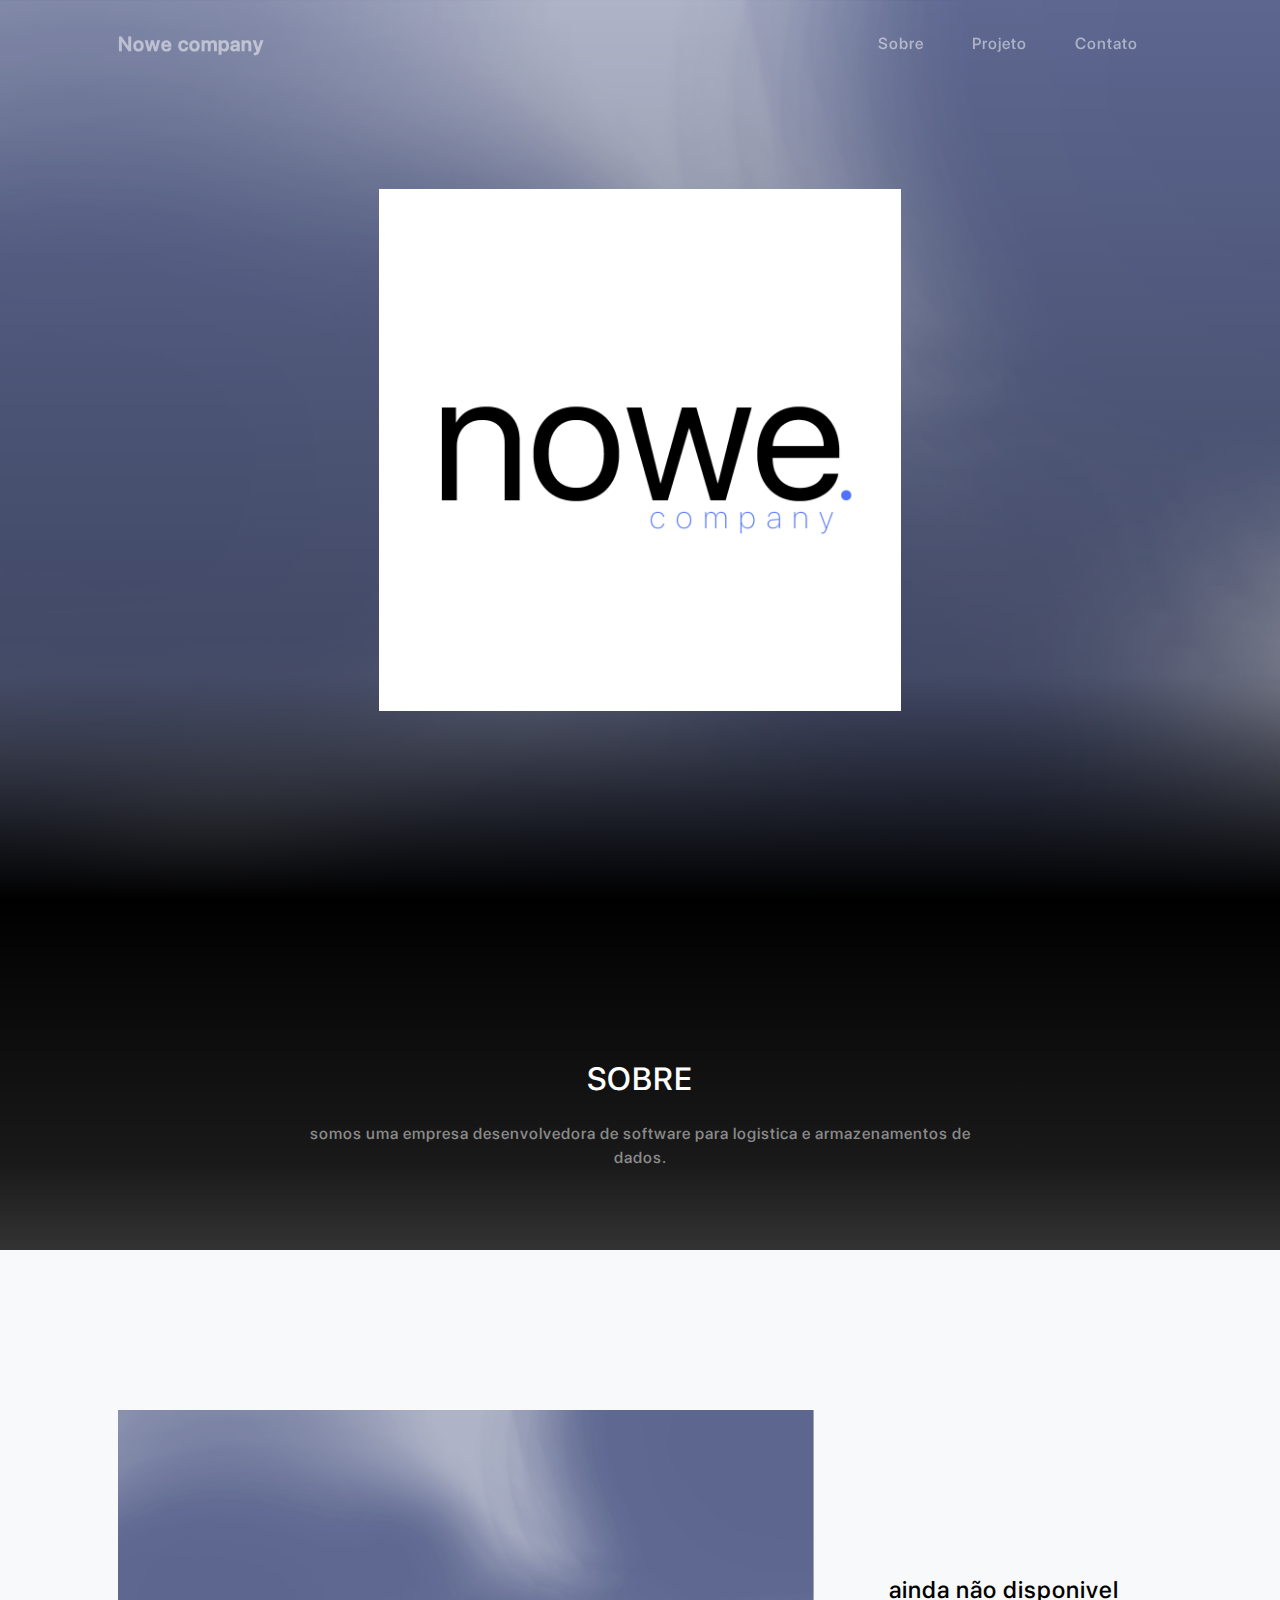
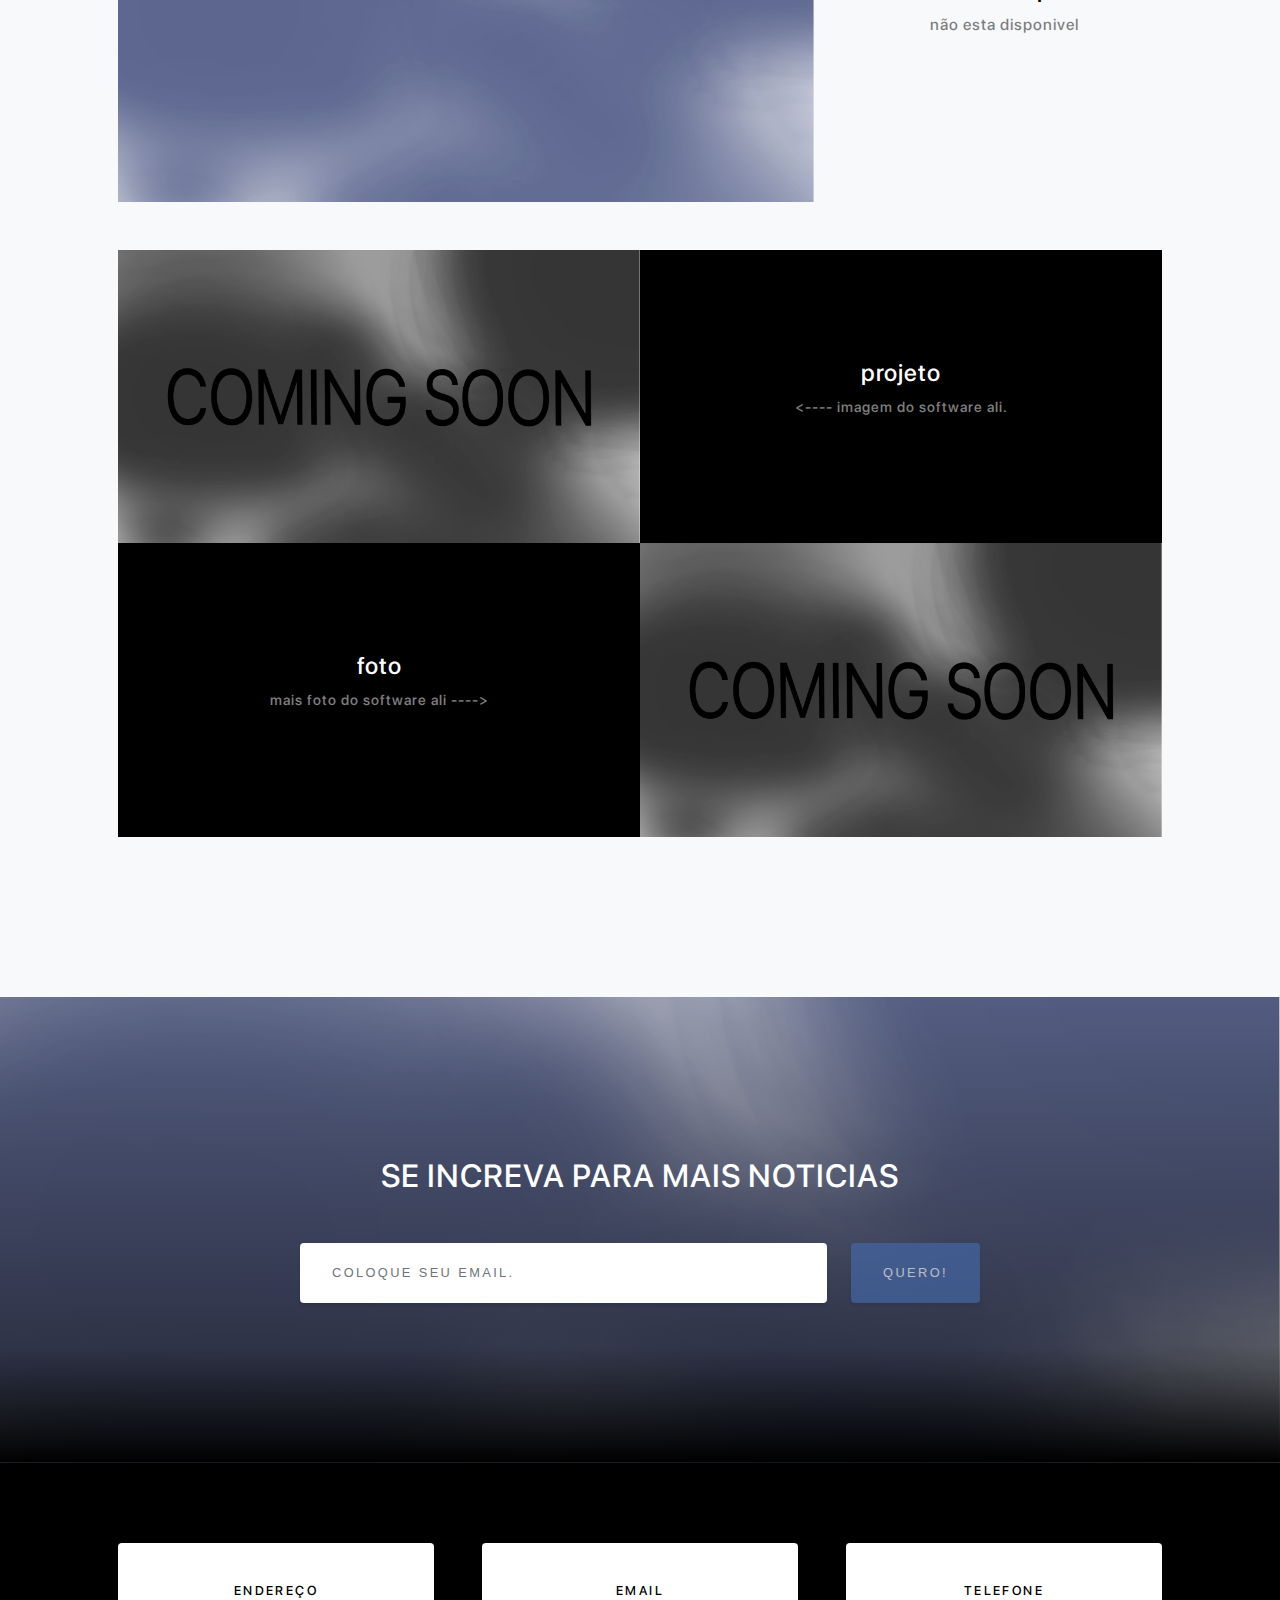
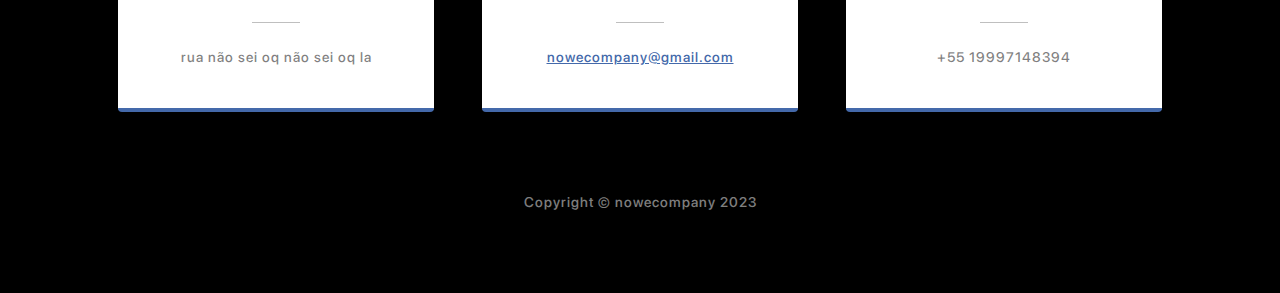
==== commit c4843d53: "Update index.html" ====
--- a/index.html
+++ b/index.html
@@ -6,7 +6,7 @@
         <meta name="description" content="" />
         <meta name="author" content="" />
         <title>Nowe company</title>
-        <link rel="icon" type="image/x-icon" href="assets/img/icone-branco.ico" />
+        <link rel="icon" type="image/x-icon" href="assets/img/icone-branco" />
         <link href="css/styles.css" rel="stylesheet" />
     </head>
     <body id="page-top">
--- a/css/styles.css
+++ b/css/styles.css
@@ -11,9 +11,9 @@
   --bs-red: #a16468;
   --bs-orange: #fd7e14;
   --bs-yellow: #e4c662;
-  --bs-green: #67c29c;
-  --bs-teal: #64a19d;
-  --bs-cyan: #1cabc4;
+  --bs-green: #4469aa;
+  --bs-teal: #4469aa;
+  --bs-cyan: #4469aa;
   --bs-white: #fff;
   --bs-gray: #6c757d;
   --bs-gray-dark: #343a40;
@@ -26,10 +26,10 @@
   --bs-gray-700: #495057;
   --bs-gray-800: #343a40;
   --bs-gray-900: #212529;
-  --bs-primary: #64a19d;
+  --bs-primary: #4469aa;
   --bs-secondary: #7464a1;
-  --bs-success: #67c29c;
-  --bs-info: #1cabc4;
+  --bs-success: #4469aa;
+  --bs-info: #4469aa;
   --bs-warning: #e4c662;
   --bs-danger: #a16468;
   --bs-light: #f8f9fa;
@@ -55,7 +55,7 @@
   --bs-body-font-size: 1rem;
   --bs-body-font-weight: 400;
   --bs-body-line-height: 1.5;
-  --bs-body-color: #212529;
+  --bs-body-color: #000000;
   --bs-body-bg: #fff;
 }
 
@@ -82,7 +82,7 @@
   background-color: var(--bs-body-bg);
 }
 .logo{
-  max-width: 100%;
+  max-width: 50%;
   height: auto;
 
 }
@@ -212,7 +212,7 @@
 
 mark, .mark {
   padding: 0.2em;
-  background-color: #fcf8e3;
+  background-color: #000000;
 }
 
 sub,
@@ -232,11 +232,11 @@
 }
 
 a {
-  color: #64a19d;
+  color: #4469aa;
   text-decoration: underline;
 }
 a:hover {
-  color: #50817e;
+  color: #4469aa;
 }
 
 a:not([href]):not([class]), a:not([href]):not([class]):hover {
@@ -2058,7 +2058,7 @@
 }
 
 .table-info {
-  --bs-table-bg: #d2eef3;
+  --bs-table-bg: #4469aa;
   --bs-table-striped-bg: #c8e2e7;
   --bs-table-striped-color: #000;
   --bs-table-active-bg: #bdd6db;
@@ -2502,8 +2502,8 @@
   box-shadow: 0 0 0 0.25rem rgba(100, 161, 157, 0.25);
 }
 .form-check-input:checked {
-  background-color: #64a19d;
-  border-color: #64a19d;
+  background-color: #4469aa;
+  border-color: #4469aa;
 }
 .form-check-input:checked[type=checkbox] {
   background-image: url("data:image/svg+xml,%3csvg xmlns='http://www.w3.org/2000/svg' viewBox='0 0 20 20'%3e%3cpath fill='none' stroke='%23fff' stroke-linecap='round' stroke-linejoin='round' stroke-width='3' d='M6 10l3 3l6-6'/%3e%3c/svg%3e");
@@ -2512,8 +2512,8 @@
   background-image: url("data:image/svg+xml,%3csvg xmlns='http://www.w3.org/2000/svg' viewBox='-4 -4 8 8'%3e%3ccircle r='2' fill='%23fff'/%3e%3c/svg%3e");
 }
 .form-check-input[type=checkbox]:indeterminate {
-  background-color: #64a19d;
-  border-color: #64a19d;
+  background-color: #4469aa;
+  border-color: #4469aa;
   background-image: url("data:image/svg+xml,%3csvg xmlns='http://www.w3.org/2000/svg' viewBox='0 0 20 20'%3e%3cpath fill='none' stroke='%23fff' stroke-linecap='round' stroke-linejoin='round' stroke-width='3' d='M6 10h8'/%3e%3c/svg%3e");
 }
 .form-check-input:disabled {
@@ -2591,7 +2591,7 @@
   width: 1rem;
   height: 1rem;
   margin-top: -0.25rem;
-  background-color: #64a19d;
+  background-color: #4469aa;
   border: 0;
   border-radius: 1rem;
   -webkit-transition: background-color 0.15s ease-in-out, border-color 0.15s ease-in-out, box-shadow 0.15s ease-in-out;
@@ -2620,7 +2620,7 @@
 .form-range::-moz-range-thumb {
   width: 1rem;
   height: 1rem;
-  background-color: #64a19d;
+  background-color:#4469aa;
   border: 0;
   border-radius: 1rem;
   -moz-transition: background-color 0.15s ease-in-out, border-color 0.15s ease-in-out, box-shadow 0.15s ease-in-out;
@@ -3028,8 +3028,8 @@
 
 .btn-primary {
   color: #fff;
-  background-color: #64a19d;
-  border-color: #64a19d;
+  background-color: #4469aa;
+  border-color: #4469aa;
 }
 .btn-primary:hover {
   color: #fff;
@@ -3052,8 +3052,8 @@
 }
 .btn-primary:disabled, .btn-primary.disabled {
   color: #fff;
-  background-color: #64a19d;
-  border-color: #64a19d;
+  background-color: #4469aa;
+  border-color: #4469aa;
 }
 
 .btn-secondary {
@@ -3088,62 +3088,62 @@
 
 .btn-success {
   color: #000;
-  background-color: #67c29c;
-  border-color: #67c29c;
+  background-color: #4469aa;
+  border-color: #4469aa;
 }
 .btn-success:hover {
   color: #000;
-  background-color: #7ecbab;
-  border-color: #76c8a6;
+  background-color: #4469aa;
+  border-color: #4469aa;
 }
 .btn-check:focus + .btn-success, .btn-success:focus {
   color: #000;
-  background-color: #7ecbab;
-  border-color: #76c8a6;
+  background-color: #4469aa;
+  border-color: #4469aa;
   box-shadow: 0 0 0 0.25rem rgba(88, 165, 133, 0.5);
 }
 .btn-check:checked + .btn-success, .btn-check:active + .btn-success, .btn-success:active, .btn-success.active, .show > .btn-success.dropdown-toggle {
   color: #000;
-  background-color: #85ceb0;
-  border-color: #76c8a6;
+  background-color: #4469aa;
+  border-color: #4469aa;
 }
 .btn-check:checked + .btn-success:focus, .btn-check:active + .btn-success:focus, .btn-success:active:focus, .btn-success.active:focus, .show > .btn-success.dropdown-toggle:focus {
   box-shadow: 0 0 0 0.25rem rgba(88, 165, 133, 0.5);
 }
 .btn-success:disabled, .btn-success.disabled {
   color: #000;
-  background-color: #67c29c;
-  border-color: #67c29c;
+  background-color: #4469aa;
+  border-color: #4469aa;
 }
 
 .btn-info {
   color: #fff;
-  background-color: #1cabc4;
-  border-color: #1cabc4;
+  background-color: #4469aa;
+  border-color: #4469aa;
 }
 .btn-info:hover {
   color: #fff;
-  background-color: #1891a7;
-  border-color: #16899d;
+  background-color: #4469aa;
+  border-color: #4469aa;
 }
 .btn-check:focus + .btn-info, .btn-info:focus {
   color: #fff;
-  background-color: #1891a7;
-  border-color: #16899d;
+  background-color: #4469aa;
+  border-color: #4469aa;
   box-shadow: 0 0 0 0.25rem rgba(62, 184, 205, 0.5);
 }
 .btn-check:checked + .btn-info, .btn-check:active + .btn-info, .btn-info:active, .btn-info.active, .show > .btn-info.dropdown-toggle {
   color: #fff;
-  background-color: #16899d;
-  border-color: #158093;
+  background-color: #4469aa;
+  border-color: #4469aa;
 }
 .btn-check:checked + .btn-info:focus, .btn-check:active + .btn-info:focus, .btn-info:active:focus, .btn-info.active:focus, .show > .btn-info.dropdown-toggle:focus {
   box-shadow: 0 0 0 0.25rem rgba(62, 184, 205, 0.5);
 }
 .btn-info:disabled, .btn-info.disabled {
   color: #fff;
-  background-color: #1cabc4;
-  border-color: #1cabc4;
+  background-color: #4469aa;
+  border-color: #4469aa;
 }
 
 .btn-warning {
@@ -3327,27 +3327,27 @@
 }
 
 .btn-outline-primary {
-  color: #64a19d;
-  border-color: #64a19d;
+  color: #4469aa;
+  border-color: #4469aa;
 }
 .btn-outline-primary:hover {
   color: #fff;
-  background-color: #64a19d;
-  border-color: #64a19d;
+  background-color: #4469aa;
+  border-color: #4469aa;
 }
 .btn-check:focus + .btn-outline-primary, .btn-outline-primary:focus {
   box-shadow: 0 0 0 0.25rem rgba(100, 161, 157, 0.5);
 }
 .btn-check:checked + .btn-outline-primary, .btn-check:active + .btn-outline-primary, .btn-outline-primary:active, .btn-outline-primary.active, .btn-outline-primary.dropdown-toggle.show {
   color: #fff;
-  background-color: #64a19d;
-  border-color: #64a19d;
+  background-color: #4469aa;
+  border-color: #4469aa;
 }
 .btn-check:checked + .btn-outline-primary:focus, .btn-check:active + .btn-outline-primary:focus, .btn-outline-primary:active:focus, .btn-outline-primary.active:focus, .btn-outline-primary.dropdown-toggle.show:focus {
   box-shadow: 0 0 0 0.25rem rgba(100, 161, 157, 0.5);
 }
 .btn-outline-primary:disabled, .btn-outline-primary.disabled {
-  color: #64a19d;
+  color: #4469aa;
   background-color: transparent;
 }
 
@@ -3578,7 +3578,7 @@
 
 .btn-link {
   font-weight: 400;
-  color: #64a19d;
+  color: #4469aa;
   text-decoration: underline;
 }
 .btn-link:hover {
@@ -3887,7 +3887,7 @@
 .dropdown-item.active, .dropdown-item:active {
   color: #fff;
   text-decoration: none;
-  background-color: #64a19d;
+  background-color: #4469aa;
 }
 .dropdown-item.disabled, .dropdown-item:disabled {
   color: #adb5bd;
@@ -3928,7 +3928,7 @@
 }
 .dropdown-menu-dark .dropdown-item.active, .dropdown-menu-dark .dropdown-item:active {
   color: #fff;
-  background-color: #64a19d;
+  background-color: #4469aa;
 }
 .dropdown-menu-dark .dropdown-item.disabled, .dropdown-menu-dark .dropdown-item:disabled {
   color: #adb5bd;
@@ -4050,7 +4050,7 @@
 .nav-link {
   display: block;
   padding: 0.5rem 1rem;
-  color: #64a19d;
+  color: #4469aa;
   text-decoration: none;
   transition: color 0.15s ease-in-out, background-color 0.15s ease-in-out, border-color 0.15s ease-in-out;
 }
@@ -4107,7 +4107,7 @@
 .nav-pills .nav-link.active,
 .nav-pills .show > .nav-link {
   color: #fff;
-  background-color: #64a19d;
+  background-color: #4469aa;
 }
 
 .nav-fill > .nav-link,
@@ -4911,7 +4911,7 @@
 .page-link {
   position: relative;
   display: block;
-  color: #64a19d;
+  color: #4469aa;
   text-decoration: none;
   background-color: #fff;
   border: 1px solid #dee2e6;
@@ -4942,8 +4942,8 @@
 .page-item.active .page-link {
   z-index: 3;
   color: #fff;
-  background-color: #64a19d;
-  border-color: #64a19d;
+  background-color: #4469aa;
+  border-color: #4469aa;
 }
 .page-item.disabled .page-link {
   color: #6c757d;
@@ -5157,7 +5157,7 @@
   color: #fff;
   text-align: center;
   white-space: nowrap;
-  background-color: #64a19d;
+  background-color: #4469aa;
   transition: width 0.6s ease;
 }
 @media (prefers-reduced-motion: reduce) {
@@ -5240,8 +5240,8 @@
 .list-group-item.active {
   z-index: 2;
   color: #fff;
-  background-color: #64a19d;
-  border-color: #64a19d;
+  background-color: #4469aa;
+  border-color: #4469aa;
 }
 .list-group-item + .list-group-item {
   border-top-width: 0;
@@ -6587,7 +6587,7 @@
 }
 
 .link-primary {
-  color: #64a19d;
+  color: #4469aa;
 }
 .link-primary:hover, .link-primary:focus {
   color: #50817e;
@@ -7054,7 +7054,7 @@
 }
 
 .border-primary {
-  border-color: #64a19d !important;
+  border-color: #4469aa !important;
 }
 
 .border-secondary {
@@ -11473,8 +11473,8 @@
 #mainNav .navbar-toggler {
   font-size: 80%;
   padding: 0.75rem;
-  color: #64a19d;
-  border: 1px solid #64a19d;
+  color: #4469aa;
+  border: 1px solid #4469aa;
 }
 #mainNav .navbar-toggler:focus {
   outline: none;
@@ -11528,15 +11528,15 @@
     border-bottom: 0.25rem solid transparent;
   }
   #mainNav.navbar-shrink .nav-link:hover {
-    color: #64a19d;
+    color: #4469aa;
   }
   #mainNav.navbar-shrink .nav-link:active {
     color: #467370;
   }
   #mainNav.navbar-shrink .nav-link.active {
-    color: #64a19d;
+    color: #4469aa;
     outline: none;
-    border-bottom: 0.25rem solid #64a19d;
+    border-bottom: 0.25rem solid #4469aa;
   }
 }
 
@@ -11615,7 +11615,7 @@
 @media (min-width: 992px) {
   .projects-section .featured-text {
     padding: 0 0 0 2rem;
-    border-left: 0.rem solid #64a19d;
+    border-left: 0.rem solid #4469aa;
   }
 }
 .projects-section .project-text {
@@ -11627,7 +11627,7 @@
     padding: 5rem;
   }
   .projects-section .project-text hr {
-    border-color: #64a19d;
+    border-color: #4469aa;
     border-width: 0.25rem;
     width: 30%;
   }
@@ -11657,7 +11657,7 @@
 }
 .contact-section .card {
   border: 0;
-  border-bottom: 0.25rem solid #64a19d;
+  border-bottom: 0.25rem solid #4469aa;
 }
 .contact-section .card h4, .contact-section .card .h4 {
   font-size: 0.8rem;
@@ -11666,7 +11666,7 @@
   letter-spacing: 0.15rem;
 }
 .contact-section .card hr {
-  border-color: #64a19d;
+  border-color: #4469aa;
   border-width: 0.25rem;
   width: 3rem;
 }
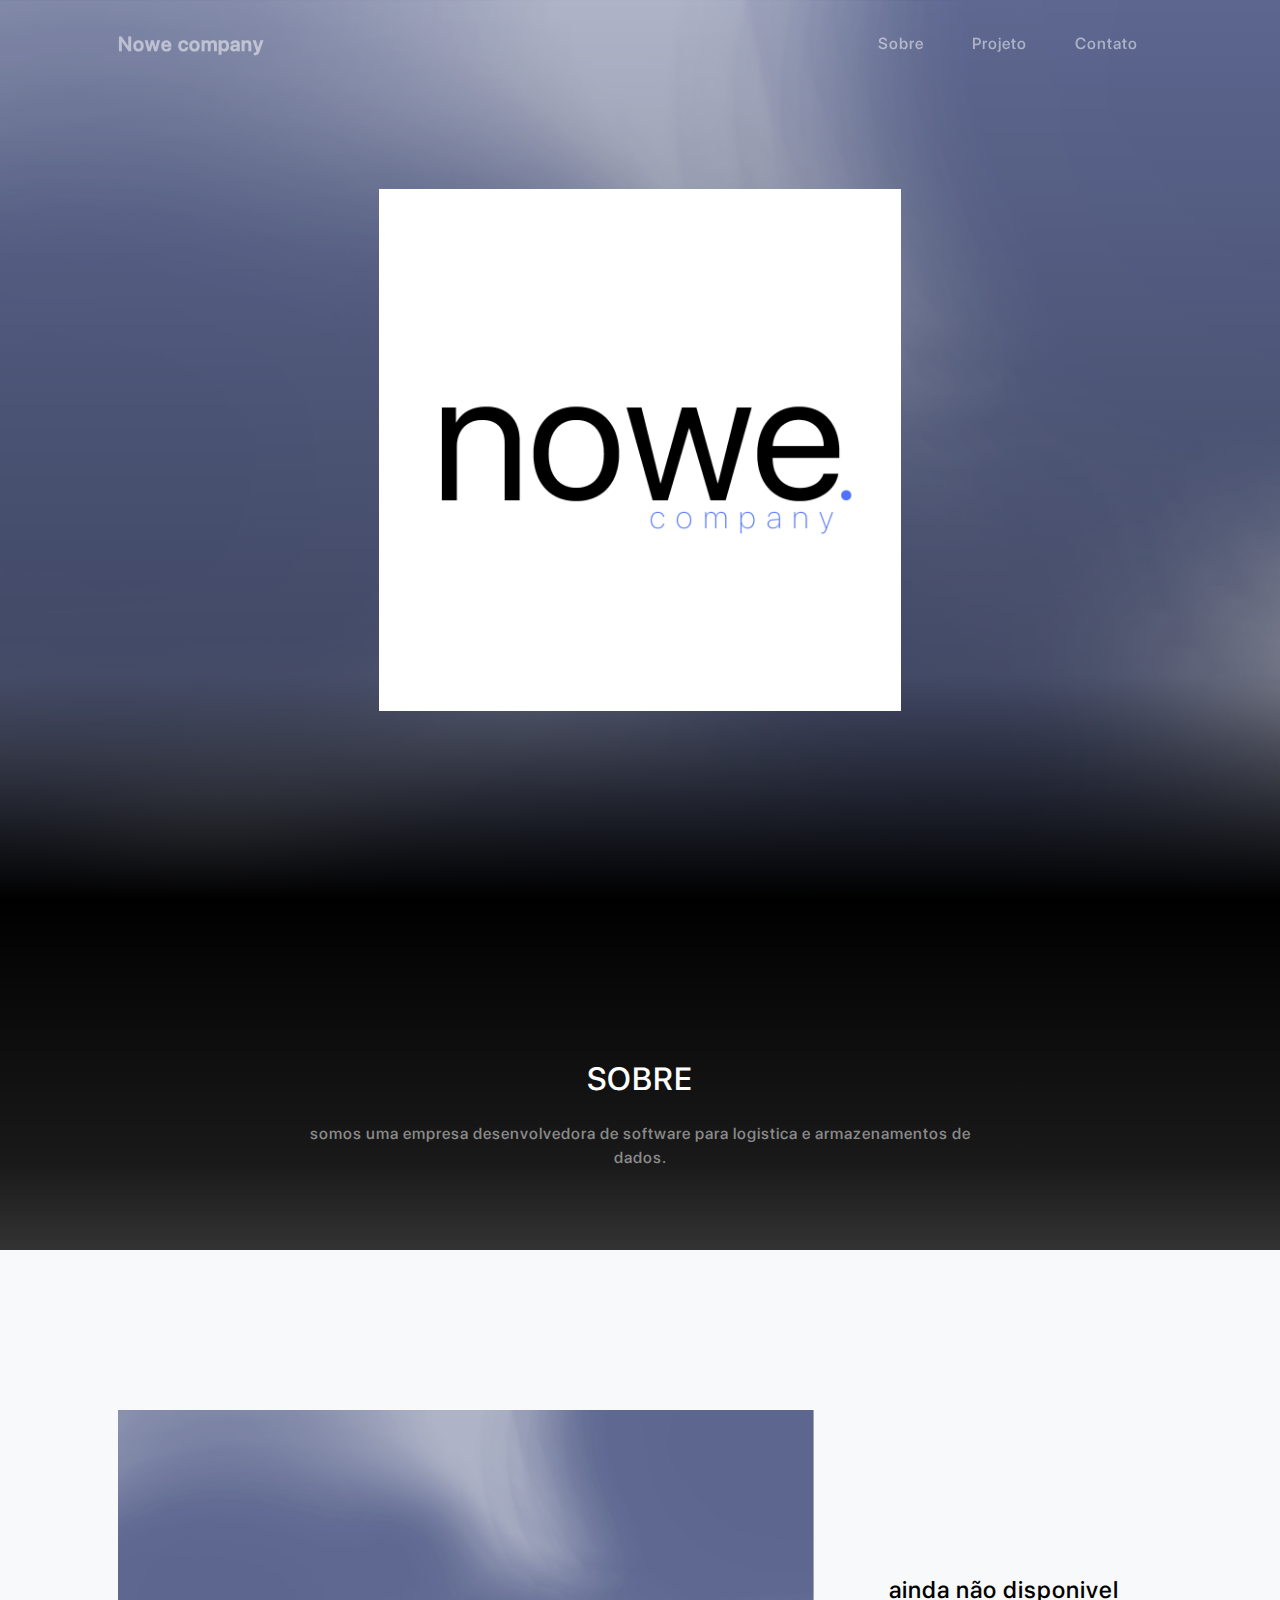
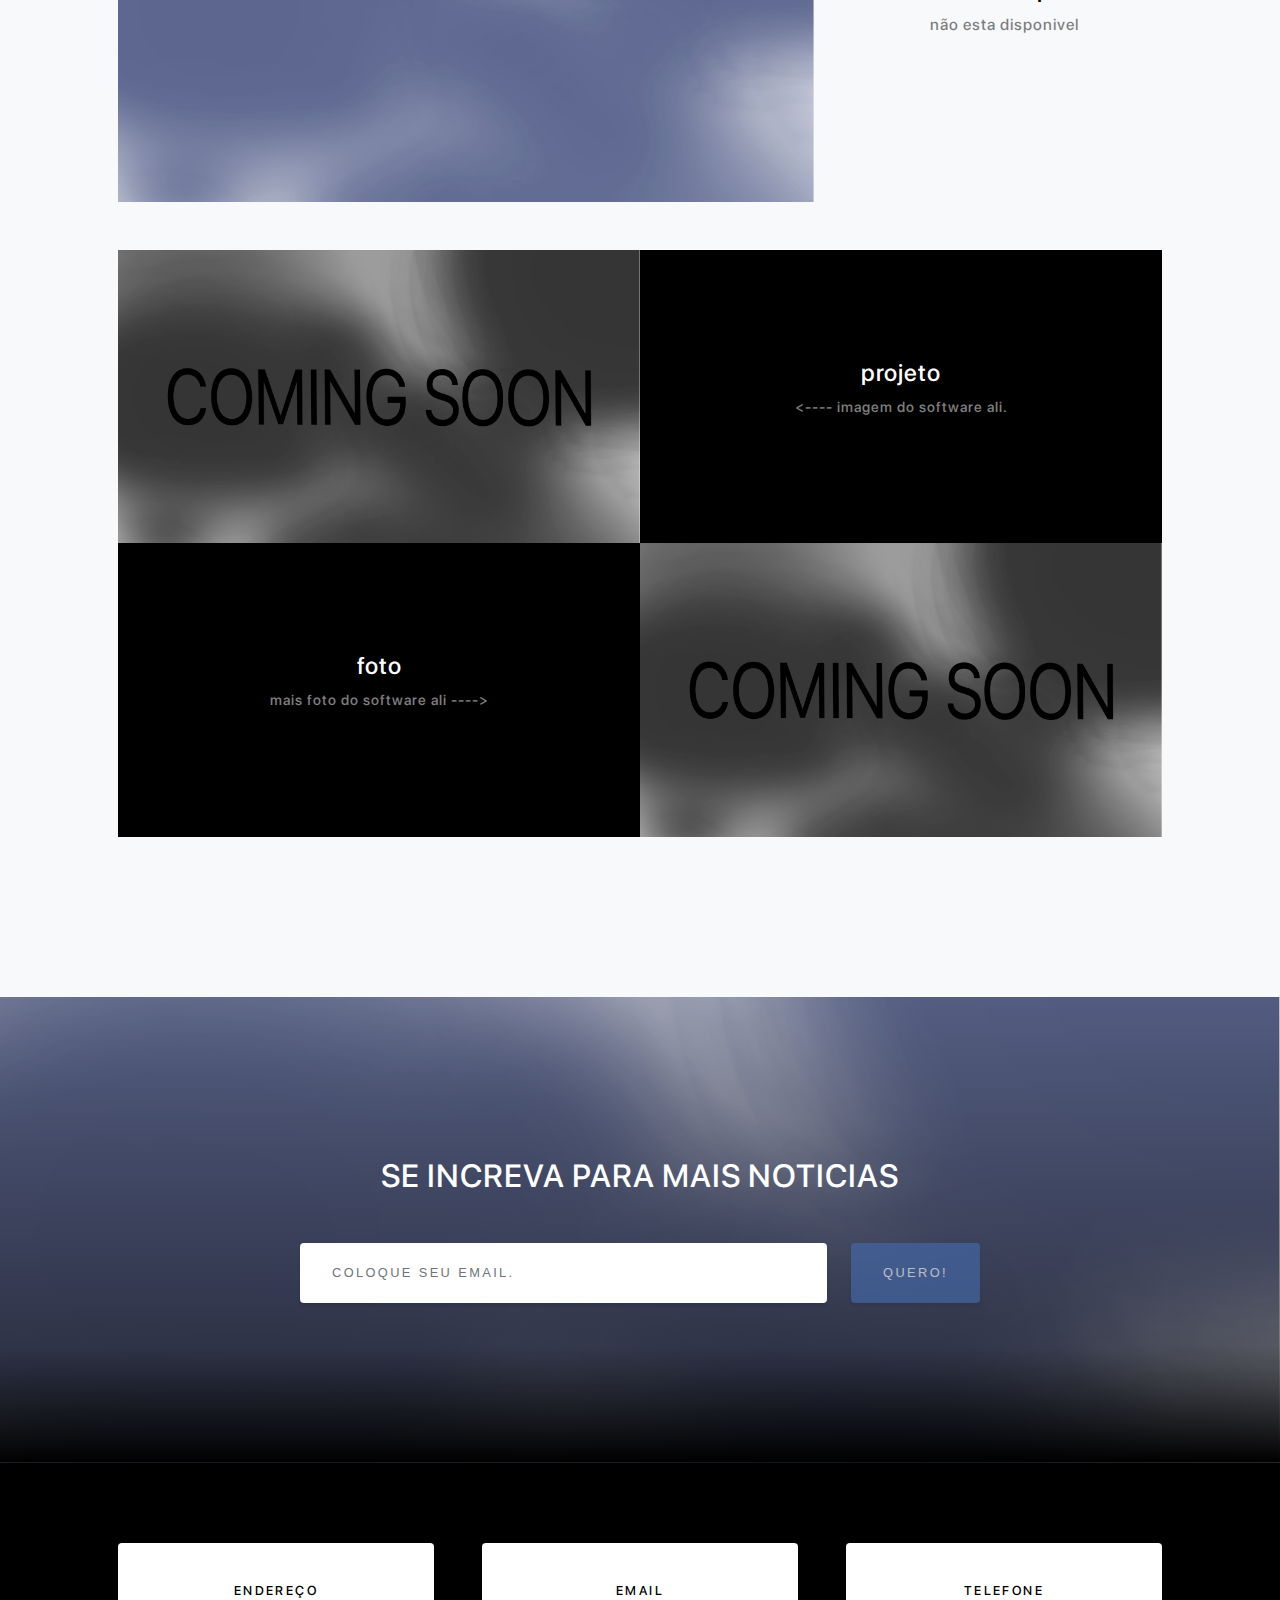
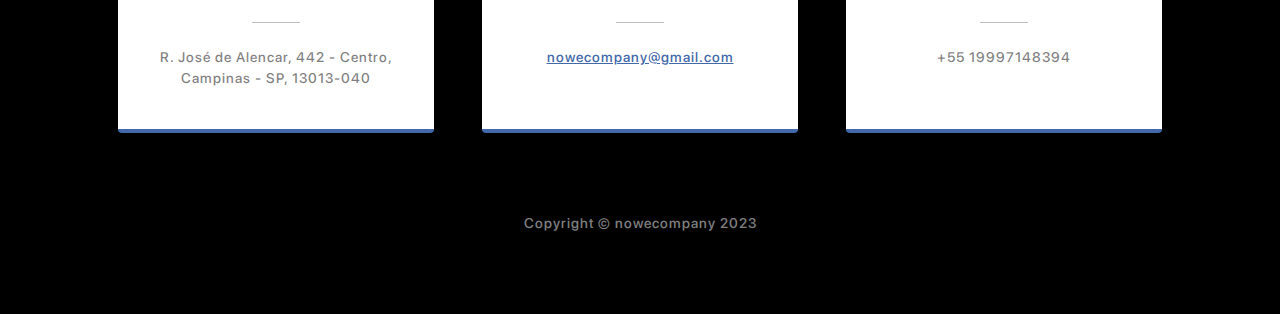
==== commit 92c76a3a: "Update index.html" ====
--- a/index.html
+++ b/index.html
@@ -145,7 +145,7 @@
                                 <i class="fas fa-map-marked-alt text-primary mb-2"></i>
                                 <h4 class="text-uppercase m-0">endereço</h4>
                                 <hr class="my-4 mx-auto" />
-                                <div class="small text-black-50">rua não sei oq não sei oq la </div>
+                                <div class="small text-black-50">R. José de Alencar, 442 - Centro, Campinas - SP, 13013-040</div>
                             </div>
                         </div>
                     </div>
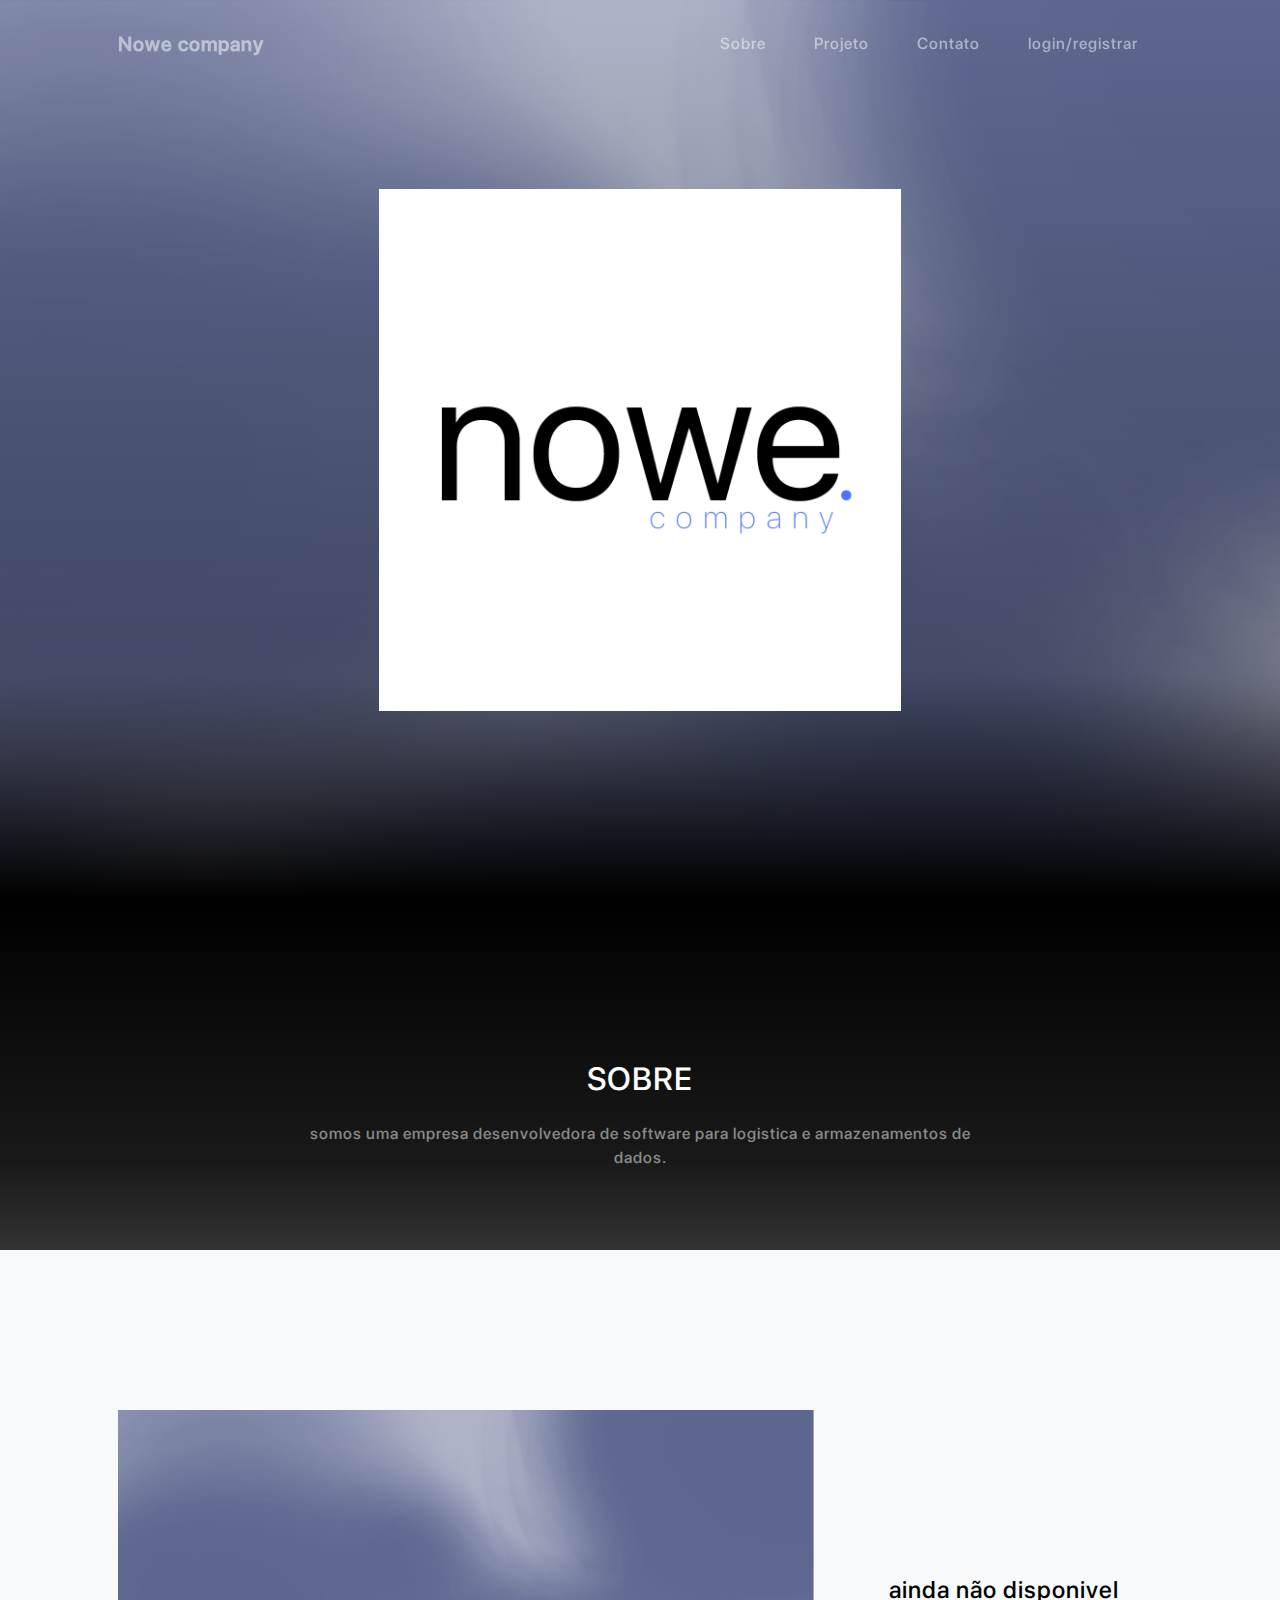
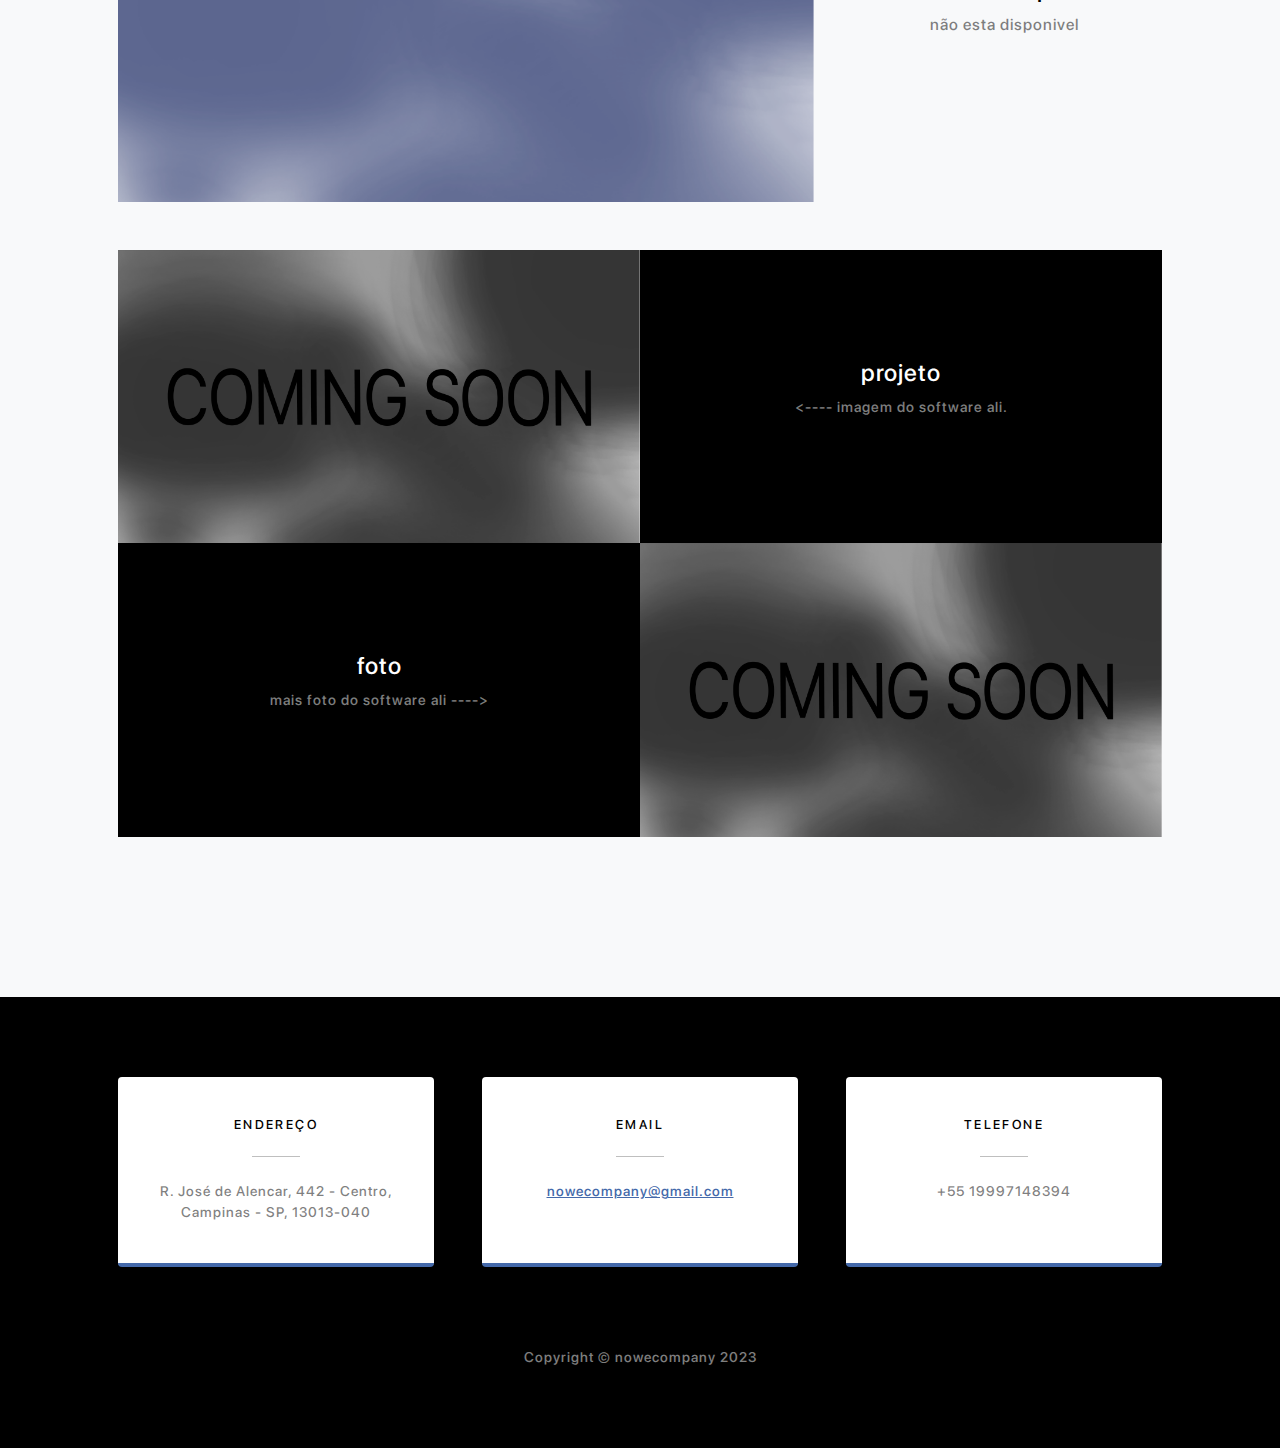
==== commit c9387c34: "Update index.html" ====
--- a/index.html
+++ b/index.html
@@ -6,7 +6,7 @@
         <meta name="description" content="" />
         <meta name="author" content="" />
         <title>Nowe company</title>
-        <link rel="icon" type="image/x-icon" href="assets/img/icone-branco" />
+        <link rel="icon" type="image/x-icon" href="assets/img/icon.ico" />
         <link href="css/styles.css" rel="stylesheet" />
     </head>
     <body id="page-top">
@@ -22,6 +22,7 @@
                         <li class="nav-item"><a class="nav-link" href="#about">Sobre</a></li>
                         <li class="nav-item"><a class="nav-link" href="#projects">Projeto</a></li>
                         <li class="nav-item"><a class="nav-link" href="#signup">Contato</a></li>
+                        <li class="nav-item"><a class="nav-link" href="../nowe/login.html">login/registrar</a></li>
                     </ul>
                 </div>
             </div>
@@ -99,43 +100,7 @@
                 </div>
             </div>
         </section>
-        <!-- Signup-->
-        <section class="signup-section" id="signup">
-            <div class="container px-4 px-lg-5">
-                <div class="row gx-4 gx-lg-5">
-                    <div class="col-md-10 col-lg-8 mx-auto text-center">
-                        <i class="far fa-paper-plane fa-2x mb-2 text-white"></i>
-                        <h2 class="text-white mb-5">SE INCREVA PARA MAIS NOTICIAS</h2>
-
-          
-                        <form class="form-signup" id="contactForm" data-sb-form-api-token="API_TOKEN">
-                            <!-- Email address input-->
-                            <div class="row input-group-newsletter">
-                                <div class="col"><input class="form-control" id="emailAddress" type="email" placeholder="coloque seu email." aria-label="Enter email address..." data-sb-validations="required,email" /></div>
-                                <div class="col-auto"><button class="btn btn-primary disabled" id="submitButton" type="submit">QUERO!</button></div>
-                            </div>
-                            <div class="invalid-feedback mt-2" data-sb-feedback="emailAddress:required">email requerido.</div>
-                            <div class="invalid-feedback mt-2" data-sb-feedback="emailAddress:email">email não é valido.</div>
-                            <!-- Submit success message-->
-                            <!---->
-                            <!-- This is what your users will see when the form-->
-                            <!-- has successfully submitted-->
-                            <div class="d-none" id="submitSuccessMessage">
-                                <div class="text-center mb-3 mt-2 text-white">
-                                    <div class="fw-bolder">deu certo!</div>
-                                    
-                               
-                                  \\a href="https://startbootstrap.com/solution/contact-forms">https://startbootstrap.com/solution/contact-forms
-                               
-                            </div>
-                
-                            <div class="d-none" id="submitErrorMessage"><div class="text-center text-danger mb-3 mt-2">erro</div></div>
-                        </form>
-                    </div>
-                </div>
-            </div>
-        </section>
-        <!-- Contact-->
+    
         <section class="contact-section bg-black">
             <div class="container px-4 px-lg-5">
                 <div class="row gx-4 gx-lg-5">
@@ -145,7 +110,7 @@
                                 <i class="fas fa-map-marked-alt text-primary mb-2"></i>
                                 <h4 class="text-uppercase m-0">endereço</h4>
                                 <hr class="my-4 mx-auto" />
-                                <div class="small text-black-50">R. José de Alencar, 442 - Centro, Campinas - SP, 13013-040</div>
+                                <div class="small text-black-50">R. José de Alencar, 442 - Centro, Campinas - SP, 13013-040 </div>
                             </div>
                         </div>
                     </div>
@@ -177,10 +142,7 @@
         <script src="https://cdn.jsdelivr.net/npm/bootstrap@5.1.3/dist/js/bootstrap.bundle.min.js"></script>
         <!-- Core theme JS-->
         <script src="js/scripts.js"></script>
-        <!-- * * * * * * * * * * * * * * * * * * * * * * * * * * * * * * * * * * * * * * * *-->
-        <!-- * *                               SB Forms JS                               * *-->
-        <!-- * * Activate your form at https://startbootstrap.com/solution/contact-forms * *-->
-        <!-- * * * * * * * * * * * * * * * * * * * * * * * * * * * * * * * * * * * * * * * *-->
+
         <script src="https://cdn.startbootstrap.com/sb-forms-latest.js"></script>
     </body>
 </html>
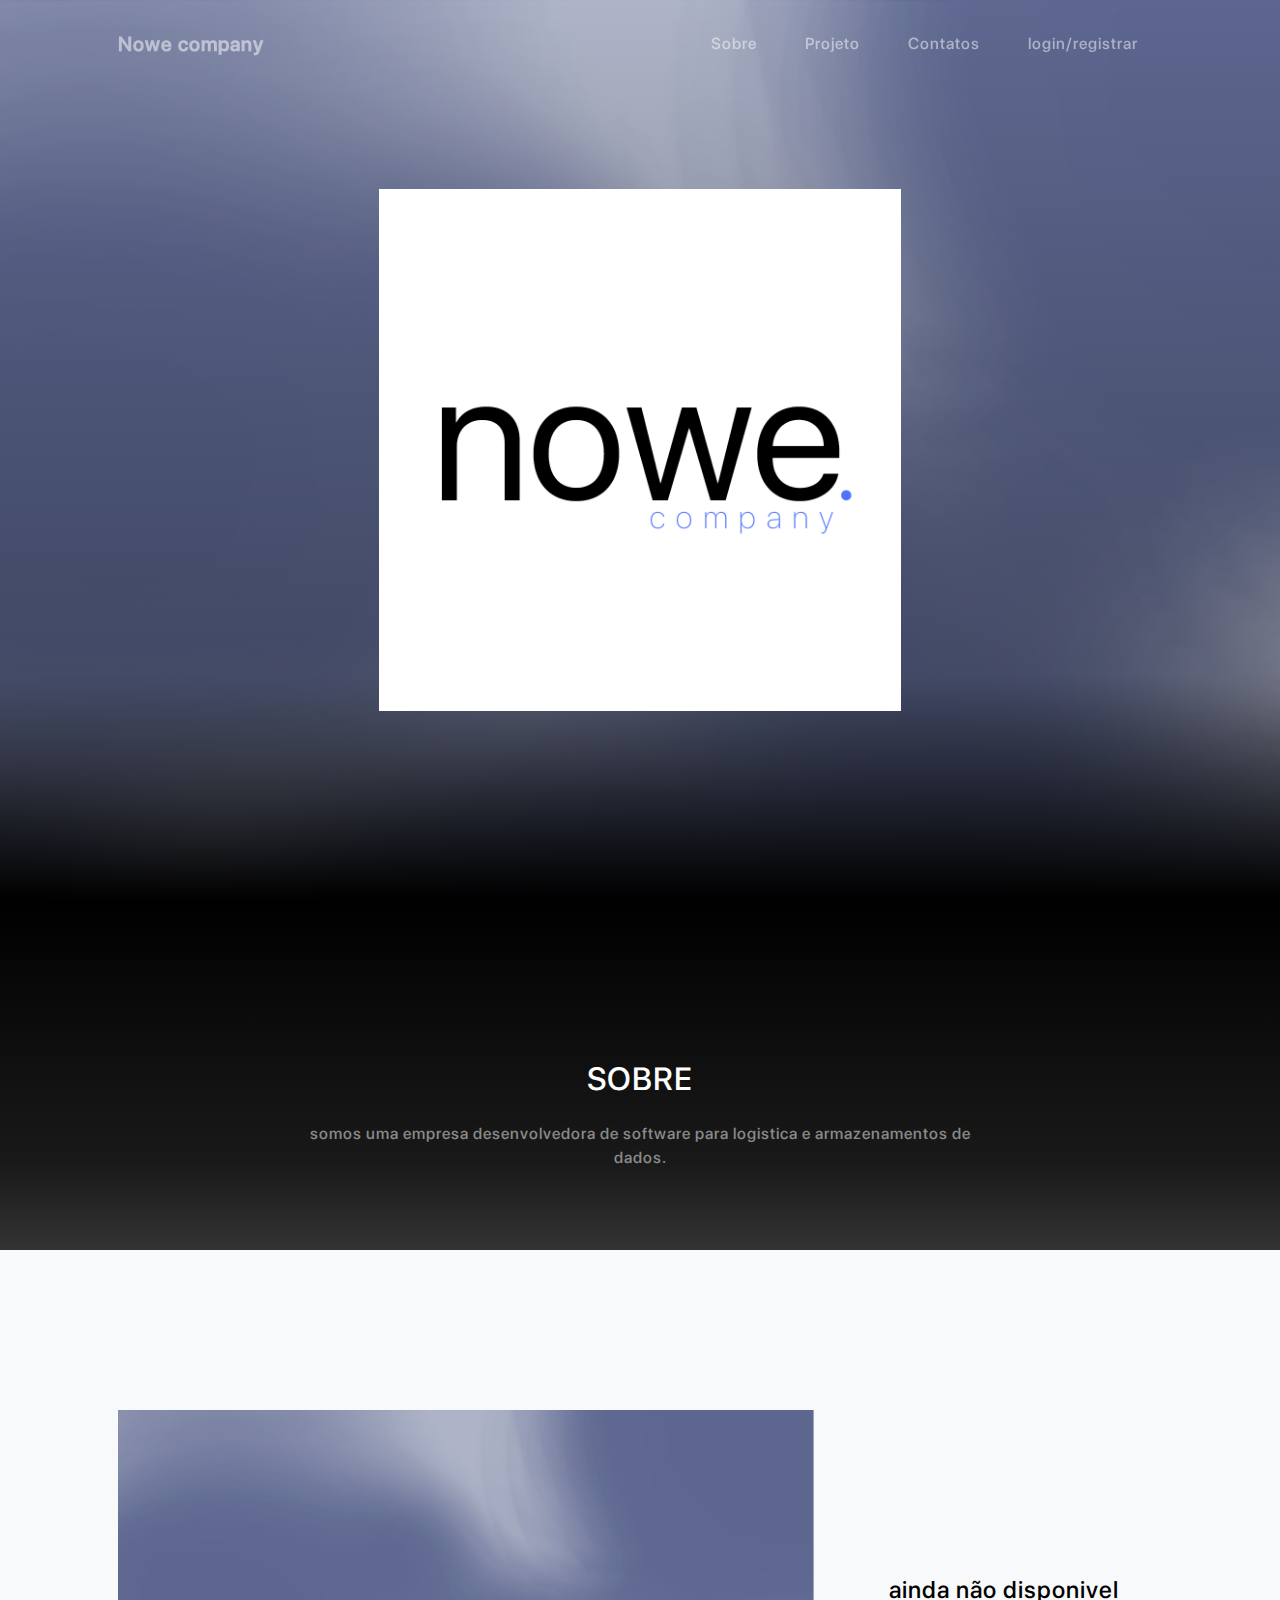
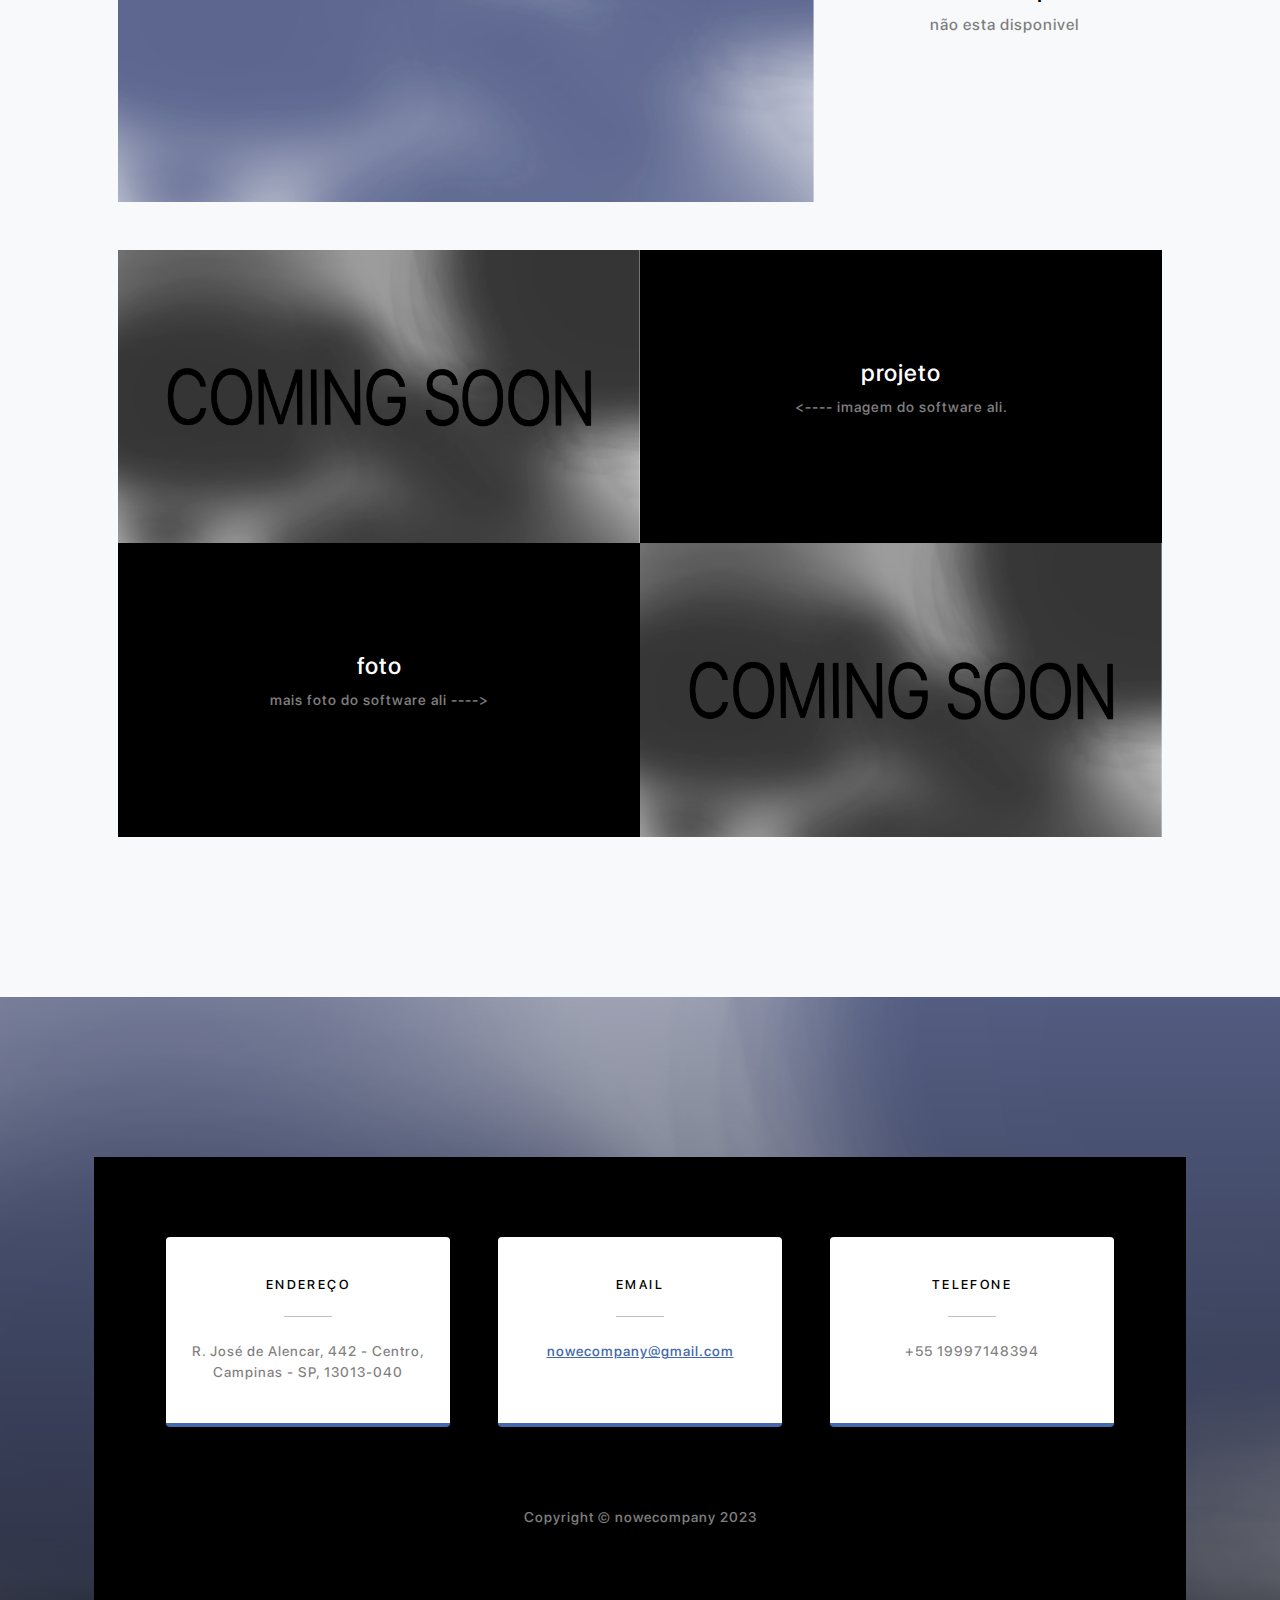
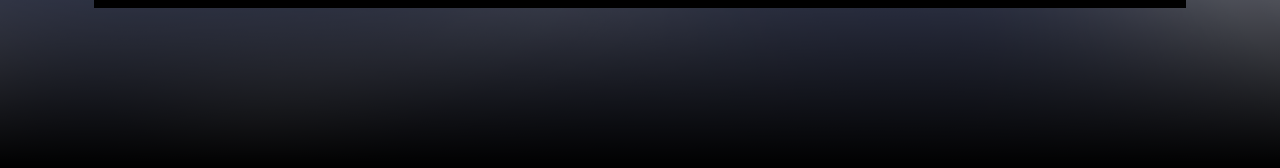
==== commit 3e2afbc7: "Update index.html" ====
--- a/index.html
+++ b/index.html
@@ -21,8 +21,8 @@
                     <ul class="navbar-nav ms-auto">
                         <li class="nav-item"><a class="nav-link" href="#about">Sobre</a></li>
                         <li class="nav-item"><a class="nav-link" href="#projects">Projeto</a></li>
-                        <li class="nav-item"><a class="nav-link" href="#signup">Contato</a></li>
-                        <li class="nav-item"><a class="nav-link" href="../nowe/login.html">login/registrar</a></li>
+                        <li class="nav-item"><a class="nav-link" href="#signup">Contatos</a></li>
+                        <li class="nav-item"><a class="nav-link" href="login.html">login/registrar</a></li>
                     </ul>
                 </div>
             </div>
@@ -100,7 +100,9 @@
                 </div>
             </div>
         </section>
-    
+        <section class="signup-section" id="signup">
+            <div class="container px-4 px-lg-5">
+                <div class="row gx-4 gx-lg-5">
         <section class="contact-section bg-black">
             <div class="container px-4 px-lg-5">
                 <div class="row gx-4 gx-lg-5">
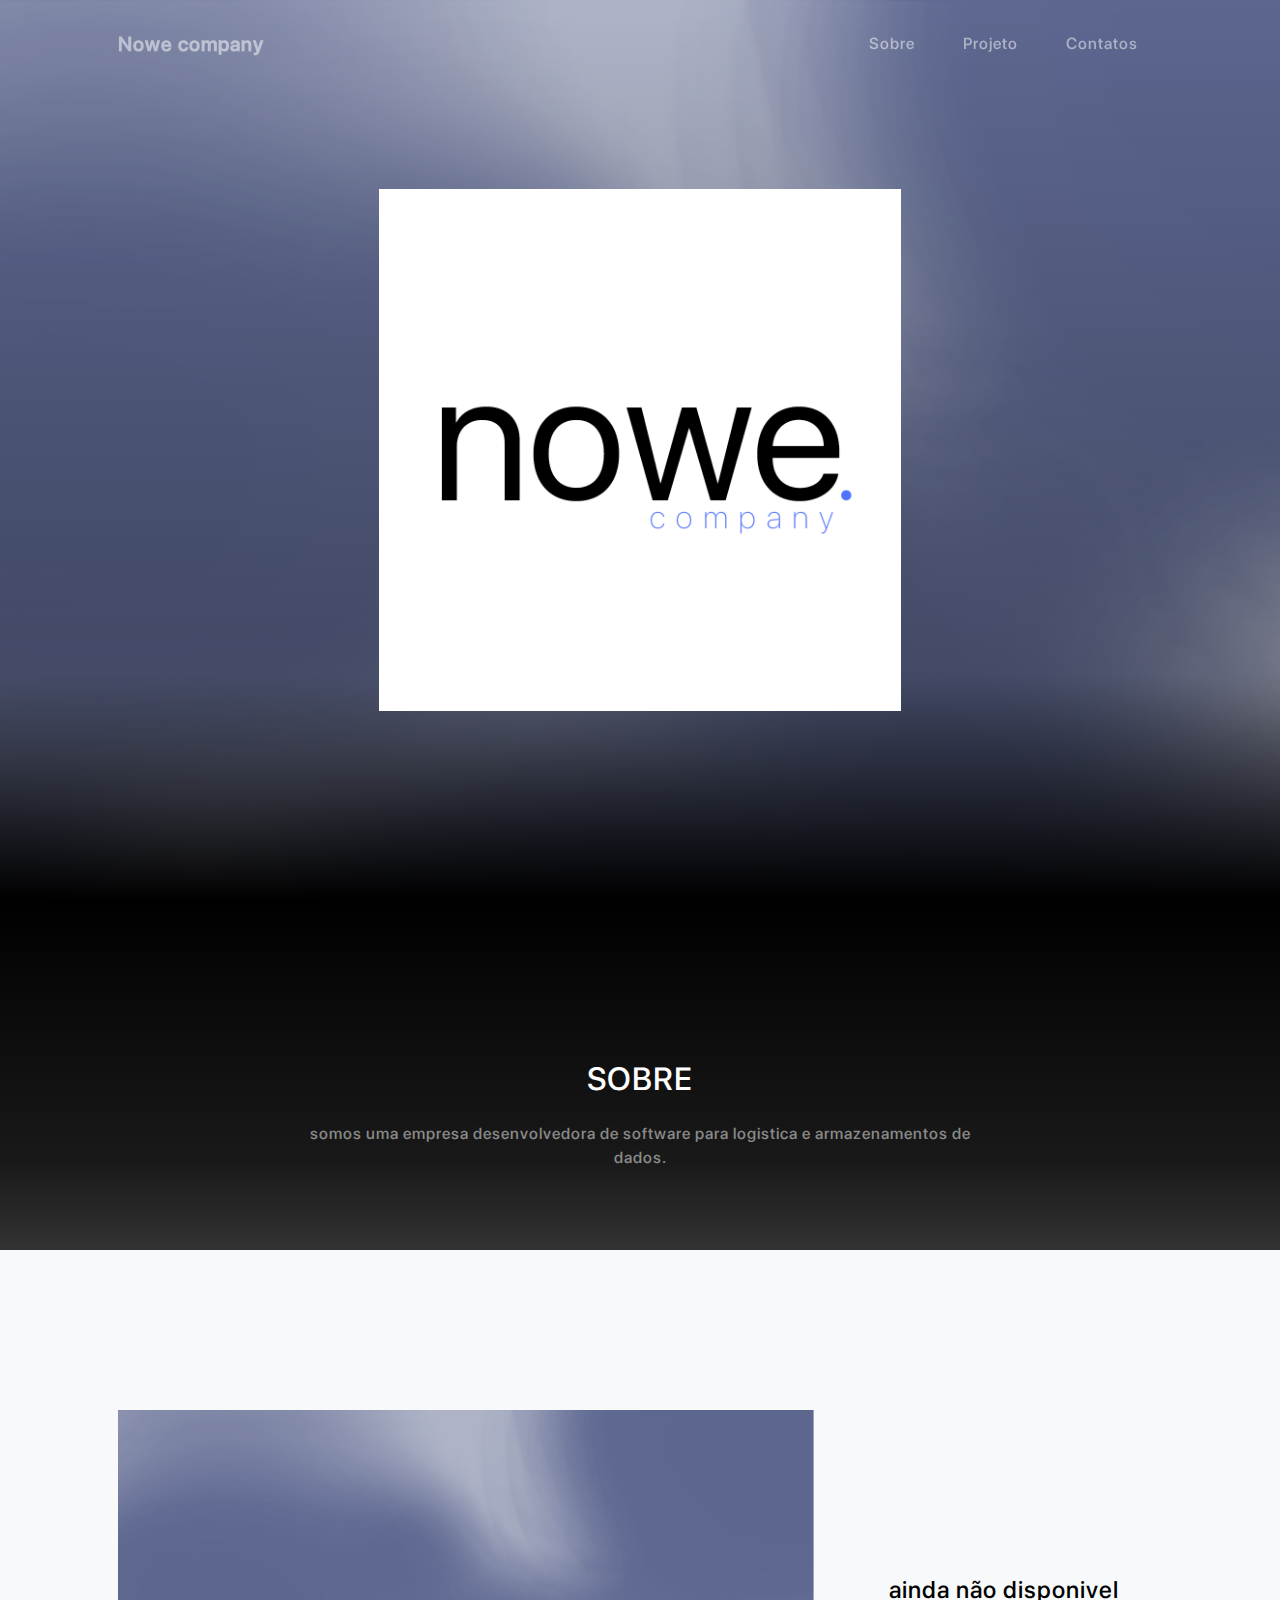
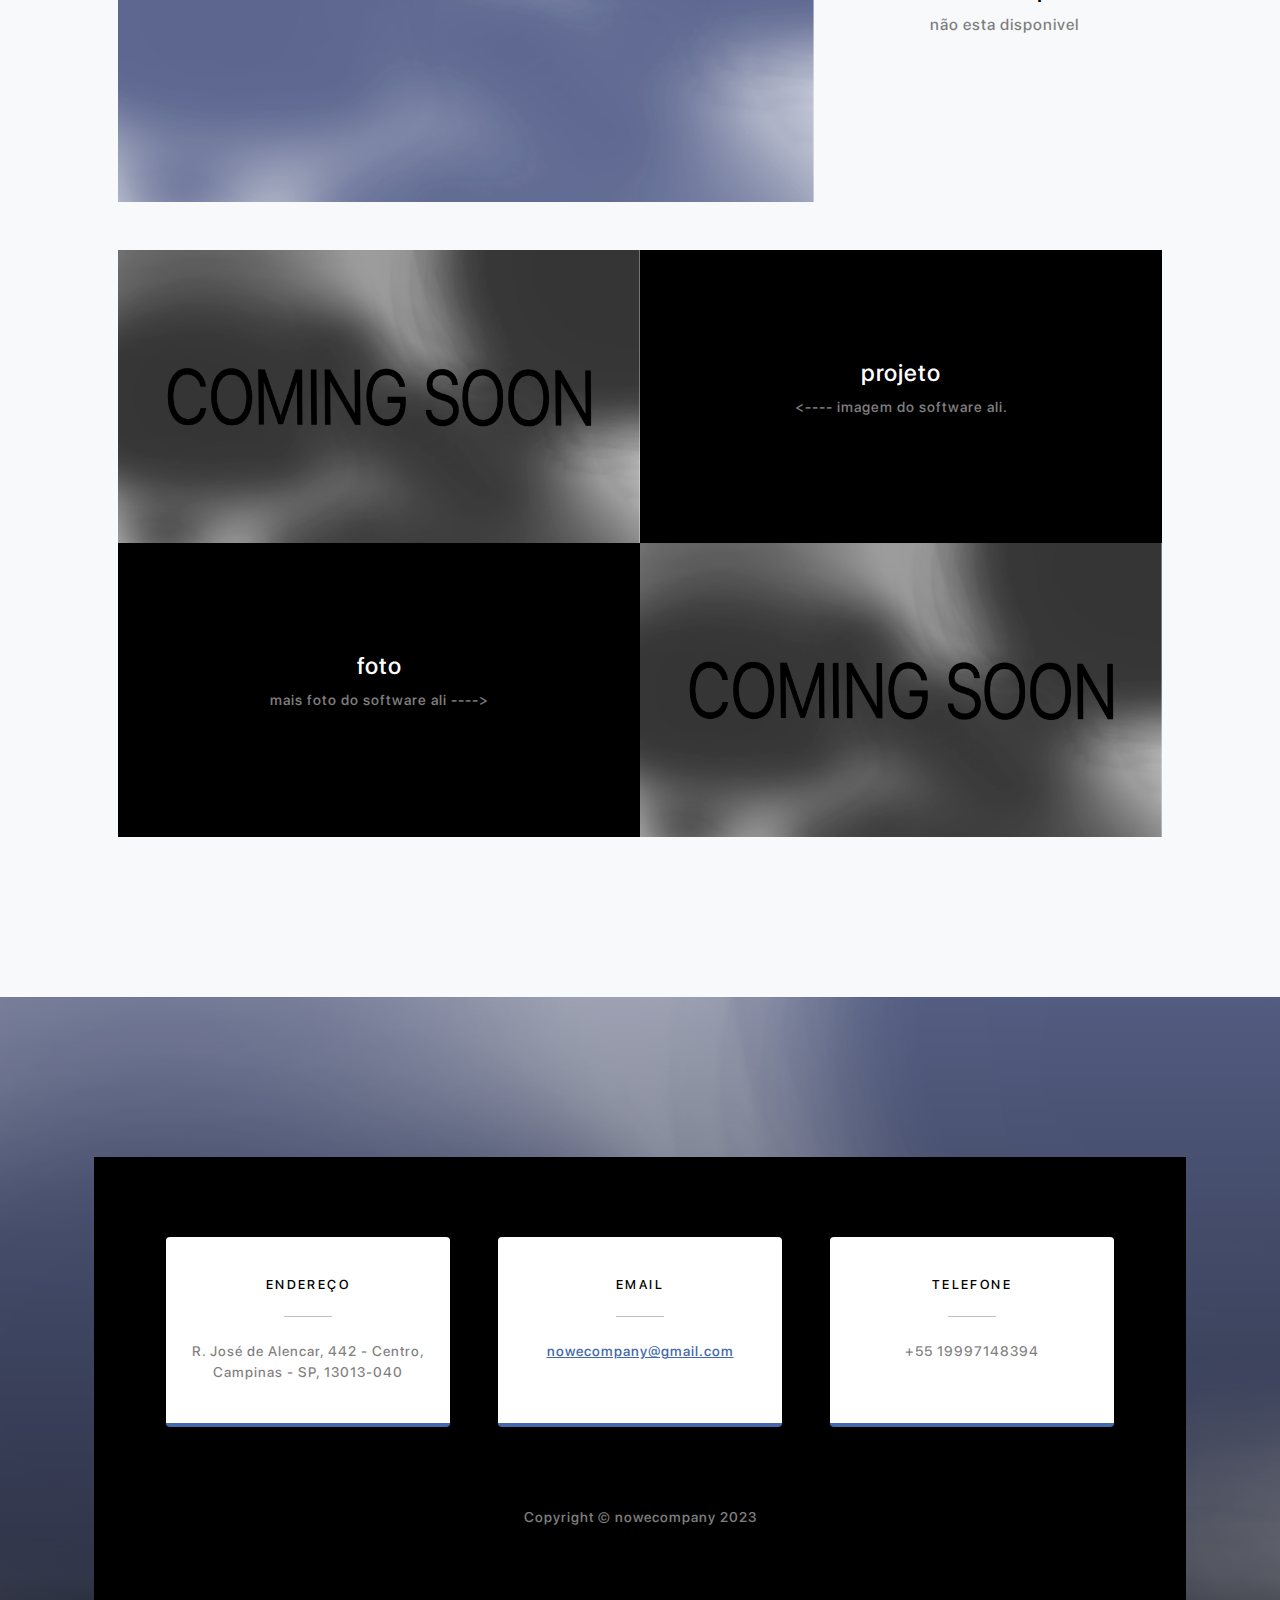
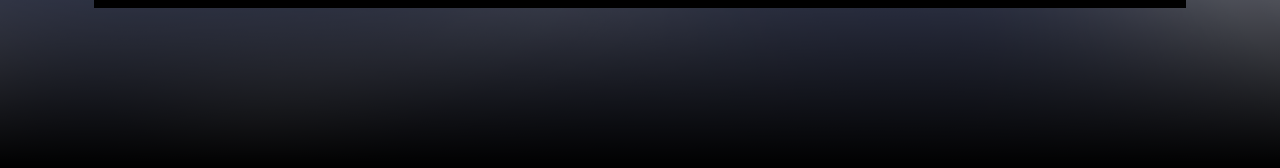
==== commit 7f6d7ae7: "Add files via upload" ====
--- a/index.html
+++ b/index.html
@@ -11,140 +11,134 @@
     </head>
     <body id="page-top">
         <nav class="navbar navbar-expand-lg navbar-light fixed-top" id="mainNav">
-            <div class="container px-4 px-lg-5">
-                <a class="navbar-brand" href="#page-top">Nowe company</a>
-                <button class="navbar-toggler navbar-toggler-right" type="button" data-bs-toggle="collapse" data-bs-target="#navbarResponsive" aria-controls="navbarResponsive" aria-expanded="false" aria-label="Toggle navigation">
+        <div class="container px-4 px-lg-5">
+        <a class="navbar-brand" href="#page-top">Nowe company</a>
+        <button class="navbar-toggler navbar-toggler-right" type="button" data-bs-toggle="collapse" data-bs-target="#navbarResponsive" aria-controls="navbarResponsive" aria-expanded="false" aria-label="Toggle navigation">
                     Menu
-                    <i class="fas fa-bars"></i>
-                </button>
-                <div class="collapse navbar-collapse" id="navbarResponsive">
-                    <ul class="navbar-nav ms-auto">
-                        <li class="nav-item"><a class="nav-link" href="#about">Sobre</a></li>
-                        <li class="nav-item"><a class="nav-link" href="#projects">Projeto</a></li>
-                        <li class="nav-item"><a class="nav-link" href="#signup">Contatos</a></li>
-                        <li class="nav-item"><a class="nav-link" href="login.html">login/registrar</a></li>
-                    </ul>
-                </div>
-            </div>
+        <i class="fas fa-bars"></i>
+        </button>
+        <div class="collapse navbar-collapse" id="navbarResponsive">
+        <ul class="navbar-nav ms-auto">
+        <li class="nav-item"><a class="nav-link" href="#about">Sobre</a></li>
+        <li class="nav-item"><a class="nav-link" href="#projects">Projeto</a></li>
+        <li class="nav-item"><a class="nav-link" href="contato.html">Contatos</a></li>
+        </ul>
+        </div>
+        </div>
         </nav>
 
 
-        <!-- Masthead-->
+       
         <header class="masthead">
-    
-            <div class="container px-4 px-lg-5 d-flex h-100 align-items-center justify-content-center">
-          
-                <div class="d-flex justify-content-center">
-                      <img class="logo" src="assets/img/versao branca.png" alt="..." /> 
+        <div class="container px-4 px-lg-5 d-flex h-100 align-items-center justify-content-center">
+        <div class="d-flex justify-content-center">
+        <img class="logo" src="assets/img/versao branca.png" alt="..." /> 
                        
-                    </div>
-        
-                </div>
-            </div>
+        </div>
+        </div>
+        </div>
         </header>
-        <!-- About-->
+       
         <section class="about-section text-center" id="about">
-            <div class="container px-4 px-lg-5">
-                <div class="row gx-4 gx-lg-5 justify-content-center">
-                    <div class="col-lg-8">
-                        <h2 class="text-white mb-4">SOBRE</h2>
-                        <p class="text-white-50">
-                            somos uma empresa desenvolvedora de software para logistica e armazenamentos de dados. 
-                        </p>
-                    </div>
-                </div>
-            </div>
+        <div class="container px-4 px-lg-5">
+        <div class="row gx-4 gx-lg-5 justify-content-center">
+        <div class="col-lg-8">
+        <h2 class="text-white mb-4">SOBRE</h2>
+        <p class="text-white-50"> somos uma empresa desenvolvedora de software para logistica e armazenamentos de dados.</p> 
+        </div>
+        </div>
+        </div>
         </section>
-        <!-- Projects-->
+     
         <section class="projects-section bg-light" id="projects">
-            <div class="container px-4 px-lg-5">
-                <!-- Featured Project Row-->
-                <div class="row gx-0 mb-4 mb-lg-5 align-items-center">
-                    <div class="col-xl-8 col-lg-7"><img class="img-fluid mb-3 mb-lg-0" src="assets/img/background.png" alt="..." /></div>
-                    <div class="col-xl-4 col-lg-5">
-                        <div class="featured-text text-center text-lg-left">
-                            <h4>ainda não disponivel</h4>
-                            <p class="text-black-50 mb-0">não esta disponivel</p>
-                        </div>
-                    </div>
-                </div>
-                <!-- Project One Row-->
-                <div class="row gx-0 mb-5 mb-lg-0 justify-content-center">
-                    <div class="col-lg-6"><img class="img-fluid" src="assets/img/foto tapaburaco.png" alt="..." /></div>
-                    <div class="col-lg-6">
-                        <div class="bg-black text-center h-100 project">
-                            <div class="d-flex h-100">
-                                <div class="project-text w-100 my-auto text-center text-lg-left">
-                                    <h4 class="text-white">projeto</h4>
-                                    <p class="mb-0 text-white-50"> <---- imagem do software ali.</p>
-                                    <hr class="d-none d-lg-block mb-0 ms-0" />
-                                </div>
-                            </div>
-                        </div>
-                    </div>
-                </div>
-                <!-- Project Two Row-->
-                <div class="row gx-0 justify-content-center">
-                    <div class="col-lg-6"><img class="img-fluid" src="assets/img/foto tapaburaco.png" alt="..." /></div>
-                    <div class="col-lg-6 order-lg-first">
-                        <div class="bg-black text-center h-100 project">
-                            <div class="d-flex h-100">
-                                <div class="project-text w-100 my-auto text-center text-lg-right">
-                                    <h4 class="text-white">foto</h4>
-                                    <p class="mb-0 text-white-50">mais foto do software ali ----> </p>
-                                    <hr class="d-none d-lg-block mb-0 me-0" />
-                                </div>
-                            </div>
-                        </div>
-                    </div>
-                </div>
-            </div>
+        <div class="container px-4 px-lg-5">
+               
+        <div class="row gx-0 mb-4 mb-lg-5 align-items-center">
+        <div class="col-xl-8 col-lg-7"><img class="img-fluid mb-3 mb-lg-0" src="assets/img/background.png" alt="..." /></div>
+        <div class="col-xl-4 col-lg-5">
+        <div class="featured-text text-center text-lg-left">
+        <h4>ainda não disponivel</h4>
+        <p class="text-black-50 mb-0">não esta disponivel</p>
+        </div>
+        </div>
+        </div>
+               
+        <div class="row gx-0 mb-5 mb-lg-0 justify-content-center">
+        <div class="col-lg-6"><img class="img-fluid" src="assets/img/foto tapaburaco.png" alt="..." /></div>
+        <div class="col-lg-6">
+        <div class="bg-black text-center h-100 project">
+        <div class="d-flex h-100">
+        <div class="project-text w-100 my-auto text-center text-lg-left">
+        <h4 class="text-white">projeto</h4>
+        <p class="mb-0 text-white-50"> <---- imagem do software ali.</p>
+        <hr class="d-none d-lg-block mb-0 ms-0" />
+        </div>
+        </div>
+        </div>
+        </div>
+        </div>
+               
+        <div class="row gx-0 justify-content-center">
+        <div class="col-lg-6"><img class="img-fluid" src="assets/img/foto tapaburaco.png" alt="..." /></div>
+        <div class="col-lg-6 order-lg-first">
+        <div class="bg-black text-center h-100 project">
+        <div class="d-flex h-100">
+        <div class="project-text w-100 my-auto text-center text-lg-right">
+        <h4 class="text-white">foto</h4>
+        <p class="mb-0 text-white-50">mais foto do software ali ----> </p>
+        <hr class="d-none d-lg-block mb-0 me-0" />
+        </div>
+        </div>
+        </div>
+        </div>
+        </div>
+        </div>
+
         </section>
         <section class="signup-section" id="signup">
-            <div class="container px-4 px-lg-5">
-                <div class="row gx-4 gx-lg-5">
+        <div class="container px-4 px-lg-5">
+        <div class="row gx-4 gx-lg-5">
         <section class="contact-section bg-black">
-            <div class="container px-4 px-lg-5">
-                <div class="row gx-4 gx-lg-5">
-                    <div class="col-md-4 mb-3 mb-md-0">
-                        <div class="card py-4 h-100">
-                            <div class="card-body text-center">
-                                <i class="fas fa-map-marked-alt text-primary mb-2"></i>
-                                <h4 class="text-uppercase m-0">endereço</h4>
-                                <hr class="my-4 mx-auto" />
-                                <div class="small text-black-50">R. José de Alencar, 442 - Centro, Campinas - SP, 13013-040 </div>
-                            </div>
-                        </div>
-                    </div>
-                    <div class="col-md-4 mb-3 mb-md-0">
-                        <div class="card py-4 h-100">
-                            <div class="card-body text-center">
-                                <i class="fas fa-envelope text-primary mb-2"></i>
-                                <h4 class="text-uppercase m-0">Email</h4>
-                                <hr class="my-4 mx-auto" />
-                                <div class="small text-black-50"><a href="#!">nowecompany@gmail.com</a></div>
-                            </div>
-                        </div>
-                    </div>
-                    <div class="col-md-4 mb-3 mb-md-0">
-                        <div class="card py-4 h-100">
-                            <div class="card-body text-center">
-                                <i class="fas fa-mobile-alt text-primary mb-2"></i>
-                                <h4 class="text-uppercase m-0">telefone</h4>
-                                <hr class="my-4 mx-auto" />
-                                <div class="small text-black-50"> +55 19997148394</div>
-                            </div>
-                        </div>
-                    </div>
-                </div>
+        <div class="container px-4 px-lg-5">
+        <div class="row gx-4 gx-lg-5">
+        <div class="col-md-4 mb-3 mb-md-0">         
+        <div class="card py-4 h-100">
+        <div class="card-body text-center">
+        <i class="fas fa-map-marked-alt text-primary mb-2"></i>
+        <h4 class="text-uppercase m-0">endereço</h4>
+        <hr class="my-4 mx-auto" />
+        <div class="small text-black-50">R. José de Alencar, 442 - Centro, Campinas - SP, 13013-040 </div>
+        </div>
+        </div>
+        </div>
+
+        <div class="col-md-4 mb-3 mb-md-0">
+        <div class="card py-4 h-100">
+        <div class="card-body text-center">
+        <i class="fas fa-envelope text-primary mb-2"></i>
+        <h4 class="text-uppercase m-0">Email</h4>                       
+        <hr class="my-4 mx-auto" />
+        <div class="small text-black-50"><a href="#!">nowecompany@gmail.com</a></div>
+        </div>
+        </div>
+        </div>
+
+        <div class="col-md-4 mb-3 mb-md-0">
+        <div class="card py-4 h-100">
+        <div class="card-body text-center">
+        <i class="fas fa-mobile-alt text-primary mb-2"></i>
+        <h4 class="text-uppercase m-0">telefone</h4>
+        <hr class="my-4 mx-auto" />
+        <div class="small text-black-50"> +55 19997148394</div>
+        </div>
+        </div>
+        </div>
+        </div>
+
         </section>
-        <!-- Footer-->
         <footer class="footer bg-black small text-center text-white-50"><div class="container px-4 px-lg-5">Copyright &copy; nowecompany 2023 </div></footer>
-        <!-- Bootstrap core JS-->
         <script src="https://cdn.jsdelivr.net/npm/bootstrap@5.1.3/dist/js/bootstrap.bundle.min.js"></script>
-        <!-- Core theme JS-->
         <script src="js/scripts.js"></script>
-
         <script src="https://cdn.startbootstrap.com/sb-forms-latest.js"></script>
     </body>
 </html>
